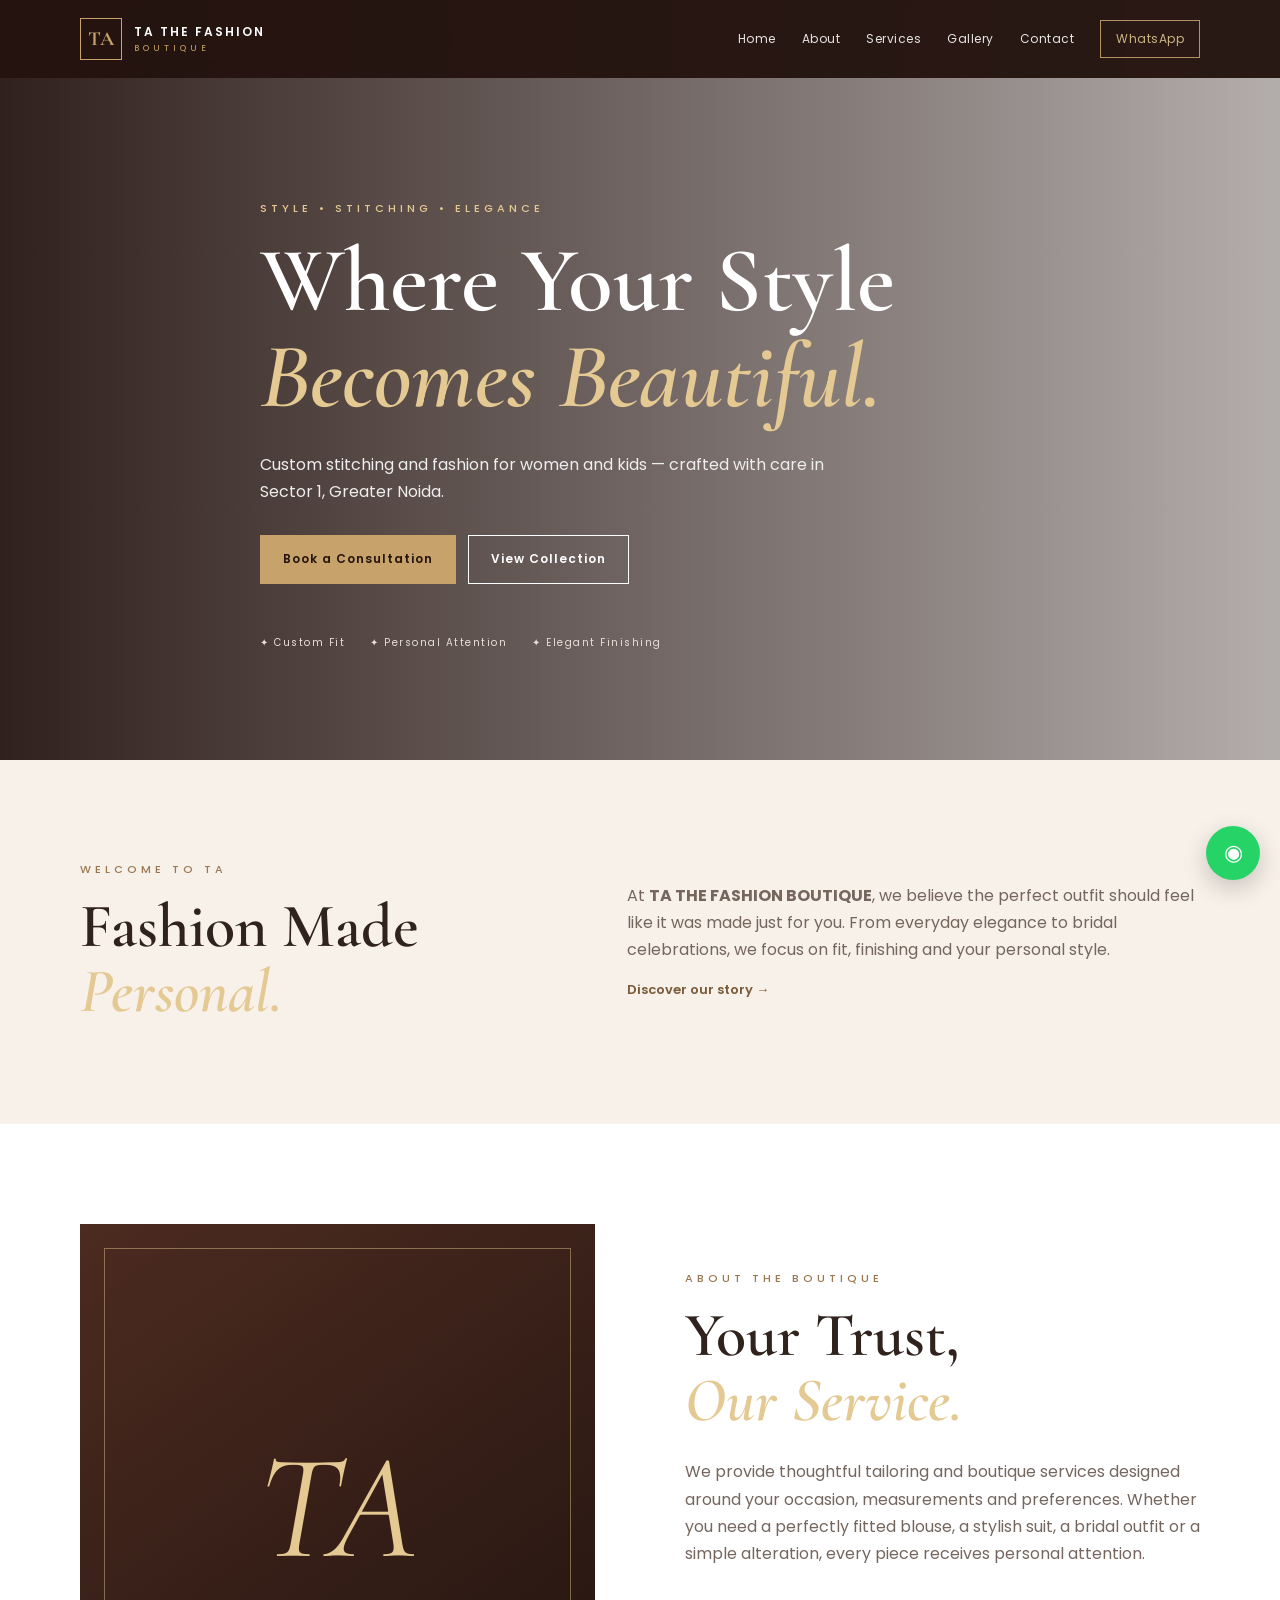
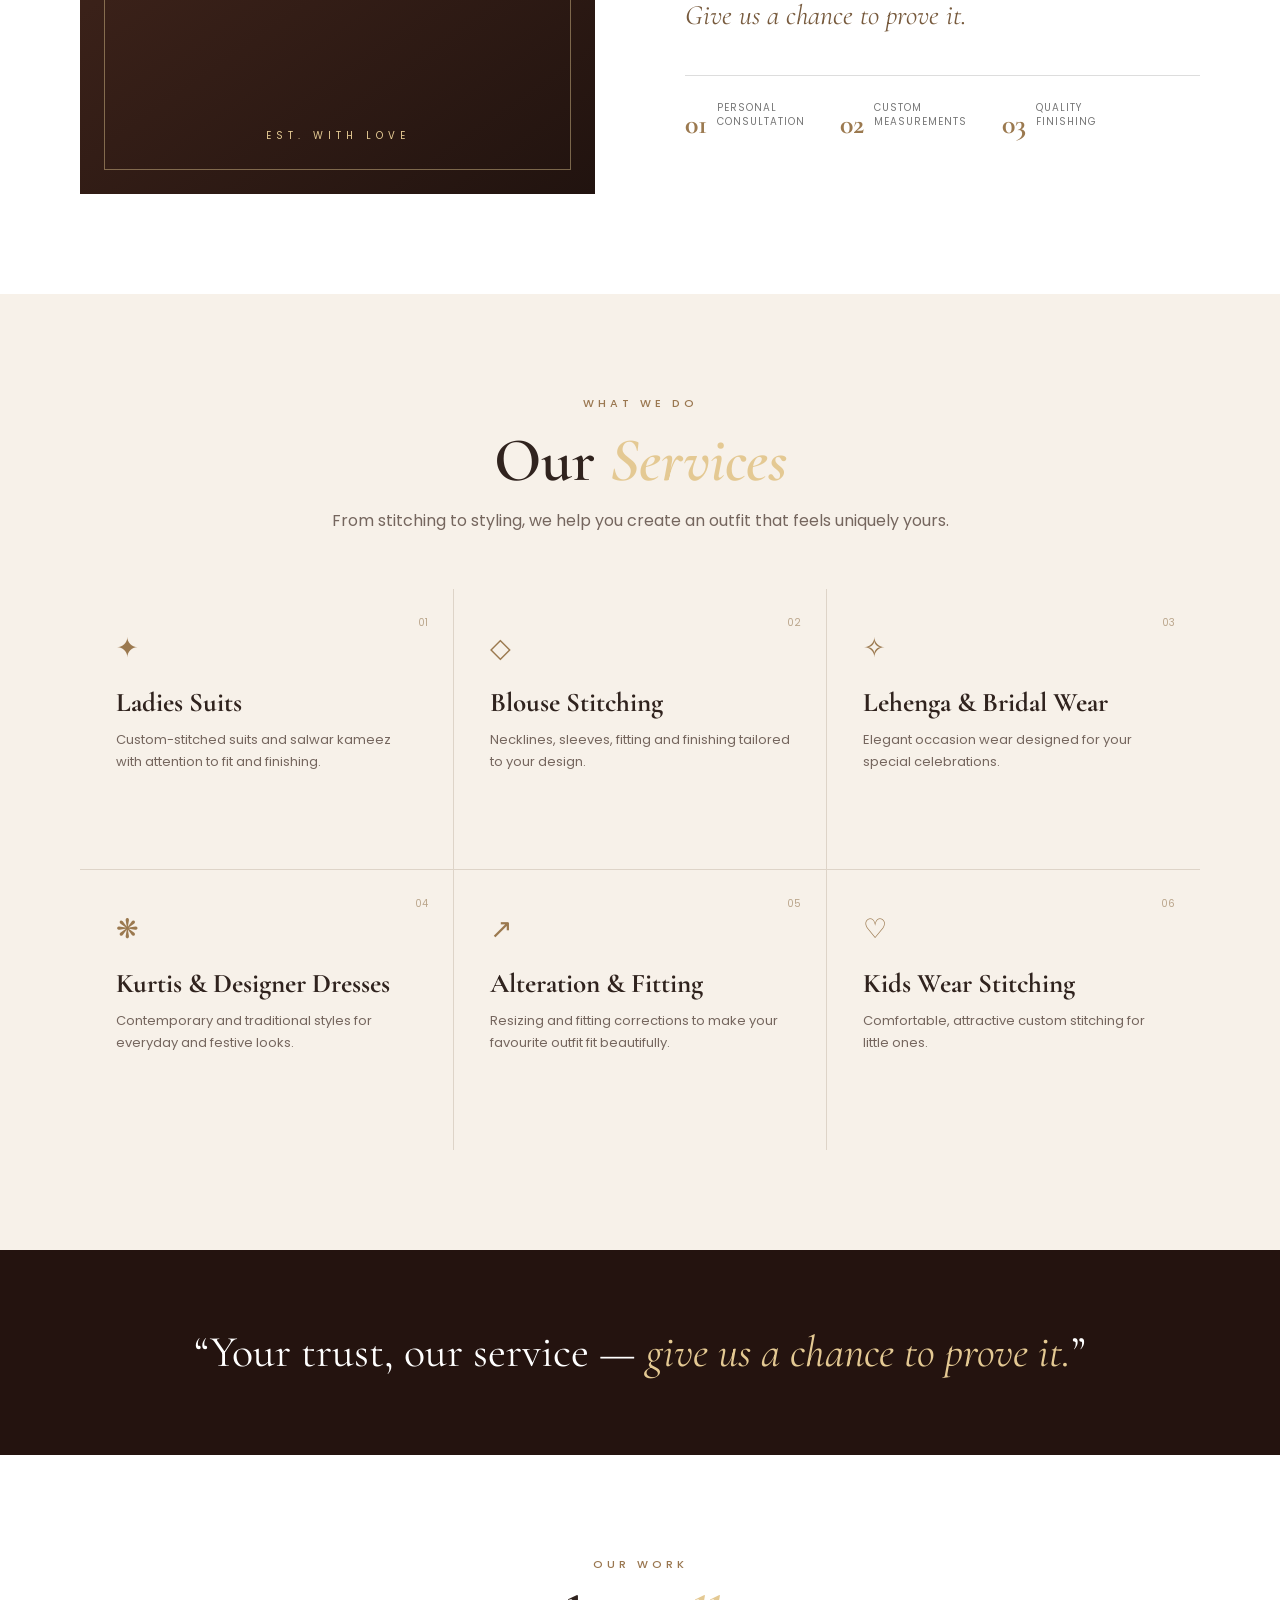
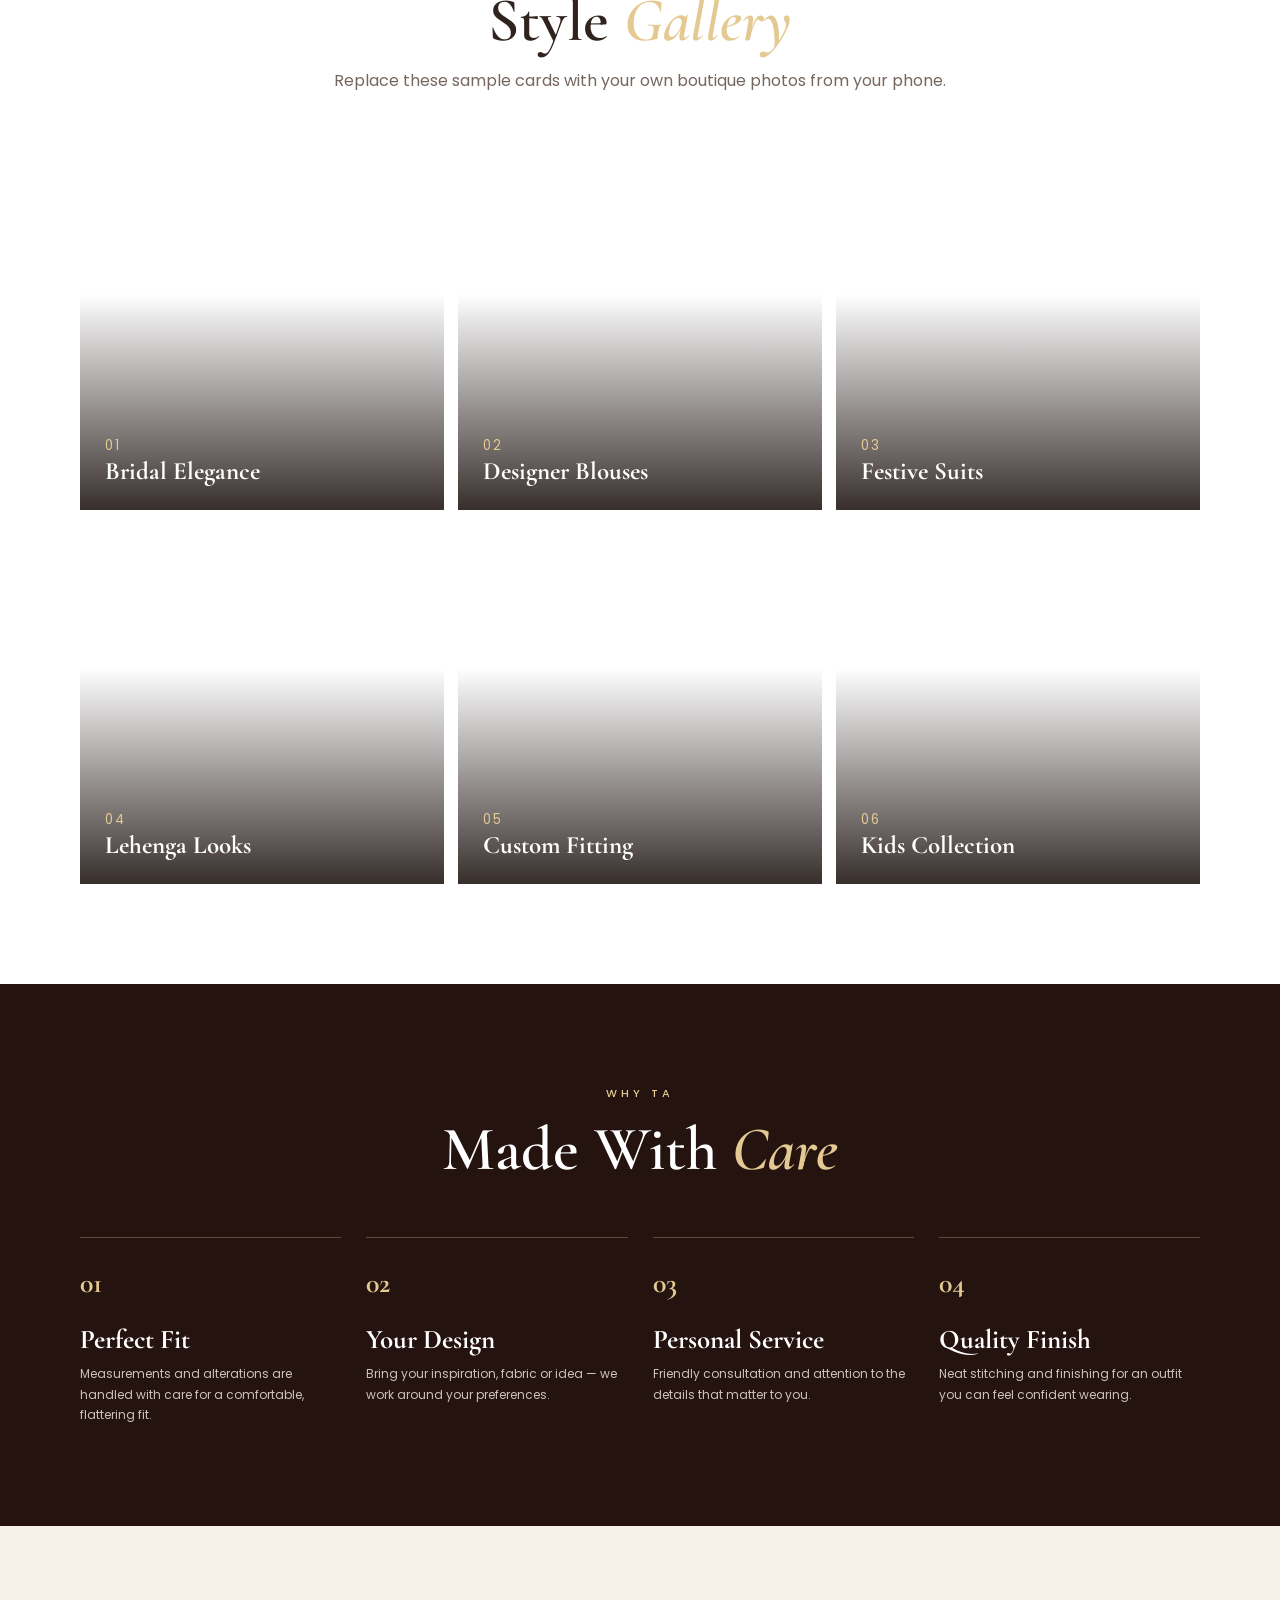
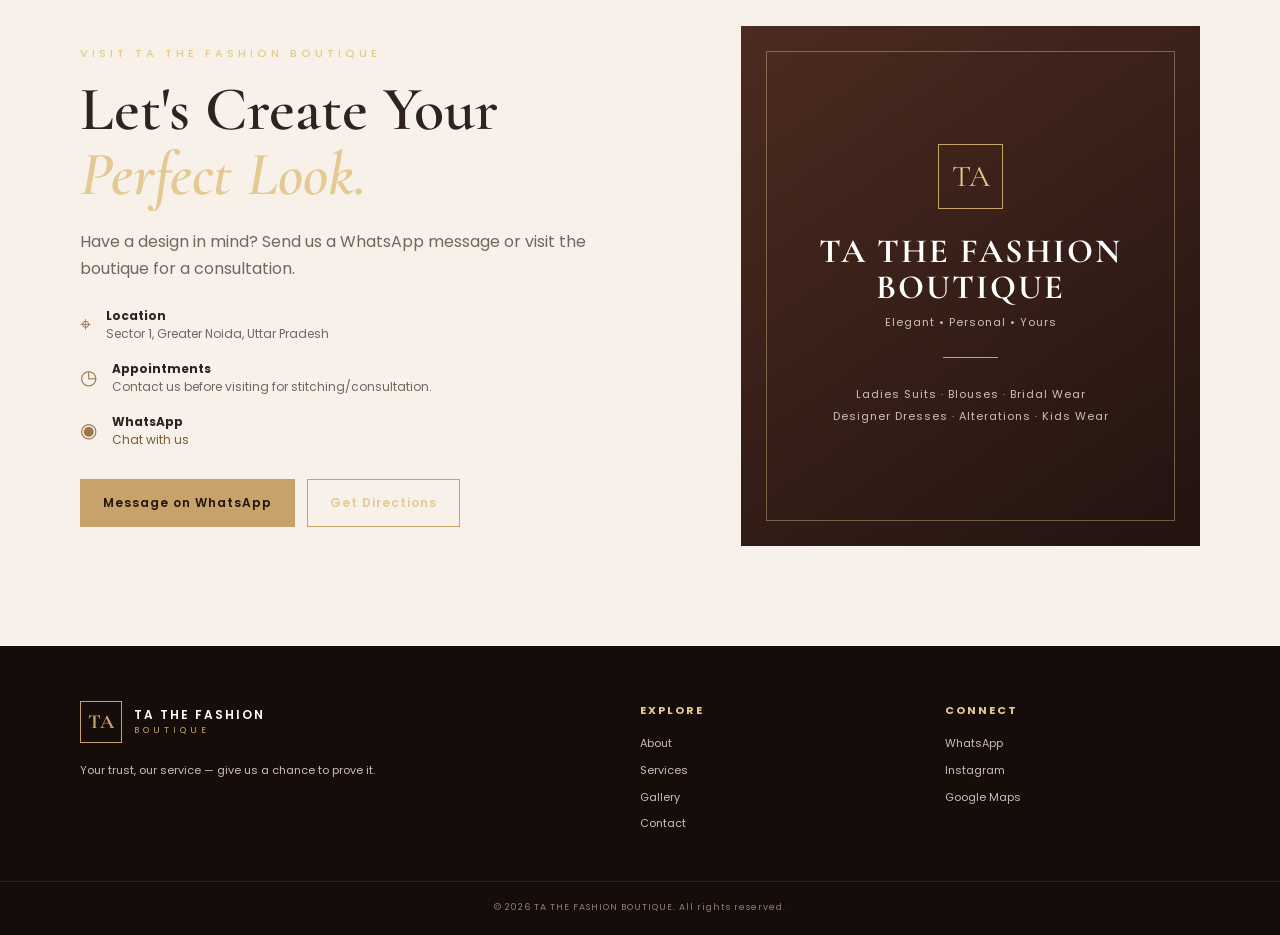
==== index.html @ 2e71211d "Add files via upload" ====
<!DOCTYPE html>
<html lang="en">
<head>
  <meta charset="UTF-8">
  <meta name="viewport" content="width=device-width, initial-scale=1.0">
  <meta name="description" content="TA THE FASHION BOUTIQUE - Ladies suits, blouse stitching, lehenga & bridal wear, kurtis, designer dresses, kids wear and alteration services in Sector 1, Greater Noida.">
  <meta name="theme-color" content="#24130f">
  <title>TA THE FASHION BOUTIQUE | Greater Noida</title>
  <link rel="preconnect" href="https://fonts.googleapis.com">
  <link rel="preconnect" href="https://fonts.gstatic.com" crossorigin>
  <link href="https://fonts.googleapis.com/css2?family=Cormorant+Garamond:wght@500;600;700&family=Poppins:wght@300;400;500;600&display=swap" rel="stylesheet">
  <link rel="stylesheet" href="style.css">
</head>
<body>
  <header class="site-header">
    <div class="container nav-wrap">
      <a class="brand" href="#home">
        <span class="brand-mark">TA</span>
        <span><strong>TA THE FASHION</strong><small>BOUTIQUE</small></span>
      </a>
      <button class="menu-btn" aria-label="Open menu" aria-expanded="false">☰</button>
      <nav class="nav" id="nav">
        <a href="#home">Home</a><a href="#about">About</a><a href="#services">Services</a>
        <a href="#gallery">Gallery</a><a href="#contact">Contact</a>
        <a class="nav-cta" href="https://wa.me/918178486174?text=Hello%20TA%20THE%20FASHION%20BOUTIQUE%2C%20I%20would%20like%20to%20know%20more%20about%20your%20services." target="_blank" rel="noopener">WhatsApp</a>
      </nav>
    </div>
  </header>

  <main>
    <section class="hero" id="home">
      <div class="hero-overlay"></div>
      <div class="container hero-content">
        <p class="eyebrow">STYLE • STITCHING • ELEGANCE</p>
        <h1>Where Your Style<br><em>Becomes Beautiful.</em></h1>
        <p class="hero-text">Custom stitching and fashion for women and kids — crafted with care in Sector 1, Greater Noida.</p>
        <div class="hero-actions">
          <a class="btn btn-gold" href="#contact">Book a Consultation</a>
          <a class="btn btn-outline" href="#gallery">View Collection</a>
        </div>
        <div class="trust-row">
          <span>✦ Custom Fit</span><span>✦ Personal Attention</span><span>✦ Elegant Finishing</span>
        </div>
      </div>
    </section>

    <section class="intro section">
      <div class="container intro-grid">
        <div>
          <p class="eyebrow dark">WELCOME TO TA</p>
          <h2>Fashion Made <em>Personal.</em></h2>
        </div>
        <div>
          <p>At <strong>TA THE FASHION BOUTIQUE</strong>, we believe the perfect outfit should feel like it was made just for you. From everyday elegance to bridal celebrations, we focus on fit, finishing and your personal style.</p>
          <a class="text-link" href="#about">Discover our story →</a>
        </div>
      </div>
    </section>

    <section class="section about" id="about">
      <div class="container about-grid">
        <div class="about-visual">
          <div class="monogram">TA</div>
          <span>EST. WITH LOVE</span>
        </div>
        <div class="about-copy">
          <p class="eyebrow dark">ABOUT THE BOUTIQUE</p>
          <h2>Your Trust,<br><em>Our Service.</em></h2>
          <p>We provide thoughtful tailoring and boutique services designed around your occasion, measurements and preferences. Whether you need a perfectly fitted blouse, a stylish suit, a bridal outfit or a simple alteration, every piece receives personal attention.</p>
          <div class="signature">Give us a chance to prove it.</div>
          <div class="stats">
            <div><strong>01</strong><span>Personal<br>Consultation</span></div>
            <div><strong>02</strong><span>Custom<br>Measurements</span></div>
            <div><strong>03</strong><span>Quality<br>Finishing</span></div>
          </div>
        </div>
      </div>
    </section>

    <section class="section services" id="services">
      <div class="container">
        <div class="section-heading">
          <p class="eyebrow dark">WHAT WE DO</p>
          <h2>Our <em>Services</em></h2>
          <p>From stitching to styling, we help you create an outfit that feels uniquely yours.</p>
        </div>
        <div class="service-grid">
          <article class="service-card"><span>01</span><div class="icon">✦</div><h3>Ladies Suits</h3><p>Custom-stitched suits and salwar kameez with attention to fit and finishing.</p></article>
          <article class="service-card"><span>02</span><div class="icon">◇</div><h3>Blouse Stitching</h3><p>Necklines, sleeves, fitting and finishing tailored to your design.</p></article>
          <article class="service-card"><span>03</span><div class="icon">✧</div><h3>Lehenga & Bridal Wear</h3><p>Elegant occasion wear designed for your special celebrations.</p></article>
          <article class="service-card"><span>04</span><div class="icon">❋</div><h3>Kurtis & Designer Dresses</h3><p>Contemporary and traditional styles for everyday and festive looks.</p></article>
          <article class="service-card"><span>05</span><div class="icon">↗</div><h3>Alteration & Fitting</h3><p>Resizing and fitting corrections to make your favourite outfit fit beautifully.</p></article>
          <article class="service-card"><span>06</span><div class="icon">♡</div><h3>Kids Wear Stitching</h3><p>Comfortable, attractive custom stitching for little ones.</p></article>
        </div>
      </div>
    </section>

    <section class="quote-band">
      <div class="container"><p>“Your trust, our service — <em>give us a chance to prove it.</em>”</p></div>
    </section>

    <section class="section gallery" id="gallery">
      <div class="container">
        <div class="section-heading">
          <p class="eyebrow dark">OUR WORK</p>
          <h2>Style <em>Gallery</em></h2>
          <p>Replace these sample cards with your own boutique photos from your phone.</p>
        </div>
        <div class="gallery-grid">
          <div class="gallery-card g1"><div><small>01</small><h3>Bridal Elegance</h3></div></div>
          <div class="gallery-card g2"><div><small>02</small><h3>Designer Blouses</h3></div></div>
          <div class="gallery-card g3"><div><small>03</small><h3>Festive Suits</h3></div></div>
          <div class="gallery-card g4"><div><small>04</small><h3>Lehenga Looks</h3></div></div>
          <div class="gallery-card g5"><div><small>05</small><h3>Custom Fitting</h3></div></div>
          <div class="gallery-card g6"><div><small>06</small><h3>Kids Collection</h3></div></div>
        </div>
      </div>
    </section>

    <section class="section why">
      <div class="container">
        <div class="section-heading">
          <p class="eyebrow">WHY TA</p><h2>Made With <em>Care</em></h2>
        </div>
        <div class="why-grid">
          <div><b>01</b><h3>Perfect Fit</h3><p>Measurements and alterations are handled with care for a comfortable, flattering fit.</p></div>
          <div><b>02</b><h3>Your Design</h3><p>Bring your inspiration, fabric or idea — we work around your preferences.</p></div>
          <div><b>03</b><h3>Personal Service</h3><p>Friendly consultation and attention to the details that matter to you.</p></div>
          <div><b>04</b><h3>Quality Finish</h3><p>Neat stitching and finishing for an outfit you can feel confident wearing.</p></div>
        </div>
      </div>
    </section>

    <section class="contact section" id="contact">
      <div class="container contact-grid">
        <div>
          <p class="eyebrow">VISIT TA THE FASHION BOUTIQUE</p>
          <h2>Let's Create Your<br><em>Perfect Look.</em></h2>
          <p class="contact-lead">Have a design in mind? Send us a WhatsApp message or visit the boutique for a consultation.</p>
          <div class="contact-list">
            <div><span>⌖</span><p><strong>Location</strong><br>Sector 1, Greater Noida, Uttar Pradesh</p></div>
            <div><span>◷</span><p><strong>Appointments</strong><br>Contact us before visiting for stitching/consultation.</p></div>
            <div><span>◉</span><p><strong>WhatsApp</strong><br><a href="https://wa.me/91918178486174" target="_blank" rel="noopener">Chat with us</a></p></div>
          </div>
          <div class="hero-actions">
            <a class="btn btn-gold" href="https://wa.me/918178486174?text=Hello%20TA%20THE%20FASHION%20BOUTIQUE%2C%20I%20want%20to%20book%20a%20consultation." target="_blank" rel="noopener">Message on WhatsApp</a>
            <a class="btn btn-light" href="https://www.google.com/maps/search/?api=1&query=TA+THE+FASHION+BOUTIQUE+Sector+1+Greater+Noida" target="_blank" rel="noopener">Get Directions</a>
          </div>
        </div>
        <div class="contact-card">
          <div class="card-inner">
            <span class="mini-logo">TA</span>
            <h3>TA THE FASHION<br>BOUTIQUE</h3>
            <p>Elegant • Personal • Yours</p>
            <hr>
            <p class="small">Ladies Suits · Blouses · Bridal Wear<br>Designer Dresses · Alterations · Kids Wear</p>
          </div>
        </div>
      </div>
    </section>
  </main>

  <footer>
    <div class="container footer-grid">
      <div><a class="brand footer-brand" href="#home"><span class="brand-mark">TA</span><span><strong>TA THE FASHION</strong><small>BOUTIQUE</small></span></a><p>Your trust, our service — give us a chance to prove it.</p></div>
      <div><h4>Explore</h4><a href="#about">About</a><a href="#services">Services</a><a href="#gallery">Gallery</a><a href="#contact">Contact</a></div>
      <div><h4>Connect</h4><a href="https://wa.me/918178486174" target="_blank" rel="noopener">WhatsApp</a><a href="https://www.instagram.com/" target="_blank" rel="noopener">Instagram</a><a href="https://www.google.com/maps/search/?api=1&query=TA+THE+FASHION+BOUTIQUE+Sector+1+Greater+Noida" target="_blank" rel="noopener">Google Maps</a></div>
    </div>
    <div class="copyright">© <span id="year"></span> TA THE FASHION BOUTIQUE. All rights reserved.</div>
  </footer>

  <a class="floating-wa" href="https://wa.me/918178486174?text=Hello%20TA%20THE%20FASHION%20BOUTIQUE" target="_blank" rel="noopener" aria-label="Chat on WhatsApp">◉</a>
  <script src="script.js"></script>
</body>
</html>
---- style.css ----
*{box-sizing:border-box;margin:0;padding:0}
:root{--brown:#24130f;--brown2:#3b2119;--cream:#f7f1e9;--gold:#c7a26a;--gold2:#e4c993;--text:#30231e;--muted:#75665e}
html{scroll-behavior:smooth}
body{font-family:Poppins,Arial,sans-serif;color:var(--text);line-height:1.7;background:#fff}
a{text-decoration:none;color:inherit}
.container{width:min(1120px,92%);margin:auto}
.site-header{position:fixed;top:0;left:0;right:0;z-index:50;background:rgba(36,19,15,.96);backdrop-filter:blur(12px);color:#fff}
.nav-wrap{height:78px;display:flex;align-items:center;justify-content:space-between}
.brand{display:flex;align-items:center;gap:12px;color:#fff}
.brand-mark{width:42px;height:42px;border:1px solid var(--gold);display:grid;place-items:center;font-family:"Cormorant Garamond";font-size:20px;color:var(--gold);font-weight:700}
.brand strong{display:block;font-size:12px;letter-spacing:2px;font-weight:600}.brand small{display:block;font-size:9px;letter-spacing:4px;color:var(--gold);margin-top:-2px}
.nav{display:flex;align-items:center;gap:26px;font-size:12px;letter-spacing:.5px}.nav a{opacity:.88;transition:.2s}.nav a:hover{color:var(--gold2);opacity:1}.nav-cta{border:1px solid var(--gold);padding:8px 15px!important;color:var(--gold2)!important}
.menu-btn{display:none;background:none;border:0;color:#fff;font-size:25px}
.hero{min-height:760px;position:relative;background:linear-gradient(90deg,rgba(36,19,15,.94),rgba(36,19,15,.65),rgba(36,19,15,.35)),url("https://images.unsplash.com/photo-1610030469983-98e550d6193c?auto=format&fit=crop&w=1800&q=85") center/cover;display:flex;align-items:center;color:#fff}
.hero-content{padding-top:90px;max-width:760px}.eyebrow{font-size:11px;letter-spacing:4px;color:var(--gold2);font-weight:500;margin-bottom:15px}.eyebrow.dark{color:#9a7750}
h1,h2,h3{font-family:"Cormorant Garamond",serif;line-height:1.05}h1{font-size:clamp(52px,8vw,92px);font-weight:600}h1 em,h2 em{font-style:italic;color:var(--gold2)}h2{font-size:clamp(40px,5vw,62px);font-weight:600}h3{font-size:27px}
.hero-text{max-width:600px;margin:25px 0 30px;color:#eee;font-size:16px}.hero-actions{display:flex;gap:12px;flex-wrap:wrap}.btn{display:inline-block;padding:13px 22px;font-size:12px;letter-spacing:1px;font-weight:600;border:1px solid transparent;transition:.2s}.btn-gold{background:var(--gold);color:#26150f}.btn-gold:hover{background:#dfbd7e}.btn-outline{border-color:#fff;color:#fff}.btn-outline:hover{background:#fff;color:var(--brown)}.btn-light{border-color:var(--gold);color:var(--gold2)}.trust-row{display:flex;gap:25px;margin-top:50px;font-size:10px;letter-spacing:1.5px;color:#e9dfd7}
.section{padding:100px 0}.intro{background:var(--cream)}.intro-grid{display:grid;grid-template-columns:1fr 1.2fr;gap:70px;align-items:center}.intro p{color:var(--muted)}.text-link{display:inline-block;margin-top:15px;color:#795b3a;font-size:13px;font-weight:600}
.about-grid{display:grid;grid-template-columns:1fr 1fr;gap:90px;align-items:center}.about-visual{height:570px;background:linear-gradient(145deg,#4c2b20,#21130f);position:relative;display:grid;place-items:center;color:var(--gold2)}.about-visual:before{content:"";position:absolute;inset:24px;border:1px solid rgba(228,201,147,.45)}.monogram{font-family:"Cormorant Garamond";font-size:150px;font-style:italic}.about-visual>span{position:absolute;bottom:50px;font-size:10px;letter-spacing:5px}.about-copy>p:not(.eyebrow){color:var(--muted);margin:25px 0}.signature{font-family:"Cormorant Garamond";font-style:italic;font-size:28px;color:#775a3d;margin:20px 0 35px}.stats{display:flex;gap:35px;border-top:1px solid #ddd;padding-top:25px}.stats div{display:flex;gap:10px;align-items:flex-start}.stats strong{font-family:"Cormorant Garamond";font-size:28px;color:#9b794f}.stats span{font-size:10px;line-height:1.4;color:#777;text-transform:uppercase;letter-spacing:1px}
.services{background:var(--cream)}.section-heading{text-align:center;max-width:650px;margin:0 auto 55px}.section-heading>p:last-child{color:var(--muted);margin-top:14px}.service-grid{display:grid;grid-template-columns:repeat(3,1fr);gap:1px;background:#ded4c8}.service-card{background:var(--cream);padding:36px;min-height:280px;position:relative;transition:.25s}.service-card:hover{background:#fff}.service-card>span{position:absolute;right:25px;top:25px;color:#bba68c;font-size:10px}.icon{font-size:27px;color:#9b794f;margin-bottom:18px}.service-card h3{margin-bottom:12px}.service-card p{color:var(--muted);font-size:13px}
.quote-band{background:var(--brown);color:#fff;padding:65px 0;text-align:center}.quote-band p{font-family:"Cormorant Garamond";font-size:clamp(28px,4vw,44px)}.quote-band em{color:var(--gold2)}
.gallery-grid{display:grid;grid-template-columns:repeat(3,1fr);gap:14px}.gallery-card{height:360px;position:relative;overflow:hidden;background-position:center;background-size:cover;display:flex;align-items:flex-end}.gallery-card:after{content:"";position:absolute;inset:0;background:linear-gradient(transparent 40%,rgba(20,10,7,.85))}.gallery-card>div{position:relative;z-index:2;color:#fff;padding:25px}.gallery-card small{color:var(--gold2);letter-spacing:2px}.gallery-card h3{font-size:25px}.g1{background-image:url("https://images.unsplash.com/photo-1594633312681-425c7b97ccd1?auto=format&fit=crop&w=900&q=80")}.g2{background-image:url("https://images.unsplash.com/photo-1581044777550-4cfa60707c03?auto=format&fit=crop&w=900&q=80")}.g3{background-image:url("https://images.unsplash.com/photo-1594938298603-c8148c4dae35?auto=format&fit=crop&w=900&q=80")}.g4{background-image:url("https://images.unsplash.com/photo-1617627143750-d86bc21e42bb?auto=format&fit=crop&w=900&q=80")}.g5{background-image:url("https://images.unsplash.com/photo-1529139574466-a303027c1d8b?auto=format&fit=crop&w=900&q=80")}.g6{background-image:url("https://images.unsplash.com/photo-1519238263530-99bdd11df2ea?auto=format&fit=crop&w=900&q=80")}
.why{background:var(--brown);color:#fff}.why .section-heading p{color:var(--gold2)}.why-grid{display:grid;grid-template-columns:repeat(4,1fr);gap:25px}.why-grid>div{border-top:1px solid #65483b;padding-top:22px}.why-grid b{font-family:"Cormorant Garamond";color:var(--gold2);font-size:28px}.why-grid h3{margin:18px 0 10px}.why-grid p{color:#cfc1ba;font-size:12px}
.contact{background:var(--cream)}.contact-grid{display:grid;grid-template-columns:1.1fr .9fr;gap:100px;align-items:center}.contact-lead{color:var(--muted);max-width:520px;margin:20px 0 25px}.contact-list{display:grid;gap:17px;margin-bottom:30px}.contact-list>div{display:flex;gap:15px}.contact-list span{color:#9b794f;font-size:20px}.contact-list p{font-size:12px;line-height:1.5;color:var(--muted)}.contact-list strong{color:var(--text)}.contact-list a{color:#795b3a}.contact-card{min-height:520px;background:linear-gradient(145deg,#4c2b20,#21130f);display:grid;place-items:center;color:#fff;text-align:center;padding:25px}.card-inner{width:100%;height:100%;min-height:470px;border:1px solid rgba(228,201,147,.4);display:flex;flex-direction:column;align-items:center;justify-content:center;padding:25px}.mini-logo{border:1px solid var(--gold);color:var(--gold2);font-family:"Cormorant Garamond";font-size:30px;width:65px;height:65px;display:grid;place-items:center}.contact-card h3{font-size:34px;letter-spacing:2px;margin:25px 0 8px}.contact-card p{color:#cdbfb8;font-size:11px;letter-spacing:1px}.contact-card hr{width:55px;border:0;border-top:1px solid var(--gold);margin:25px}.contact-card .small{line-height:2}
footer{background:#160c09;color:#cbbeb7;padding:55px 0 20px}.footer-grid{display:grid;grid-template-columns:2fr 1fr 1fr;gap:50px}.footer-brand{margin-bottom:18px}.footer-grid>div>p{font-size:11px;max-width:330px}.footer-grid h4{font-size:11px;letter-spacing:2px;text-transform:uppercase;color:var(--gold2);margin-bottom:15px}.footer-grid div>a:not(.brand){display:block;font-size:11px;margin:8px 0;color:#cbbeb7}.copyright{border-top:1px solid #38231c;margin-top:40px;padding-top:18px;text-align:center;font-size:9px;letter-spacing:1px;color:#8f7d75}
.floating-wa{position:fixed;right:20px;bottom:20px;z-index:40;width:54px;height:54px;border-radius:50%;background:#25d366;color:#fff;display:grid;place-items:center;font-size:22px;box-shadow:0 8px 25px rgba(0,0,0,.2)}
@media(max-width:800px){.menu-btn{display:block}.nav{display:none;position:absolute;top:78px;left:0;right:0;background:var(--brown);padding:20px 5%;flex-direction:column;align-items:flex-start;gap:18px}.nav.open{display:flex}.hero{min-height:700px}.trust-row{flex-wrap:wrap;margin-top:35px}.intro-grid,.about-grid,.contact-grid{grid-template-columns:1fr;gap:45px}.about-visual{height:430px}.service-grid{grid-template-columns:1fr 1fr}.gallery-grid{grid-template-columns:1fr 1fr}.gallery-card{height:300px}.why-grid{grid-template-columns:1fr 1fr}.contact-card{min-height:400px}.card-inner{min-height:350px}.footer-grid{grid-template-columns:1fr 1fr}.footer-grid>div:first-child{grid-column:1/-1}}
@media(max-width:520px){.section{padding:75px 0}.hero-content{padding-top:70px}.hero-actions{flex-direction:column;align-items:stretch}.btn{text-align:center}.service-grid,.gallery-grid,.why-grid,.footer-grid{grid-template-columns:1fr}.gallery-card{height:330px}.stats{gap:15px;flex-wrap:wrap}.contact-grid{gap:35px}}
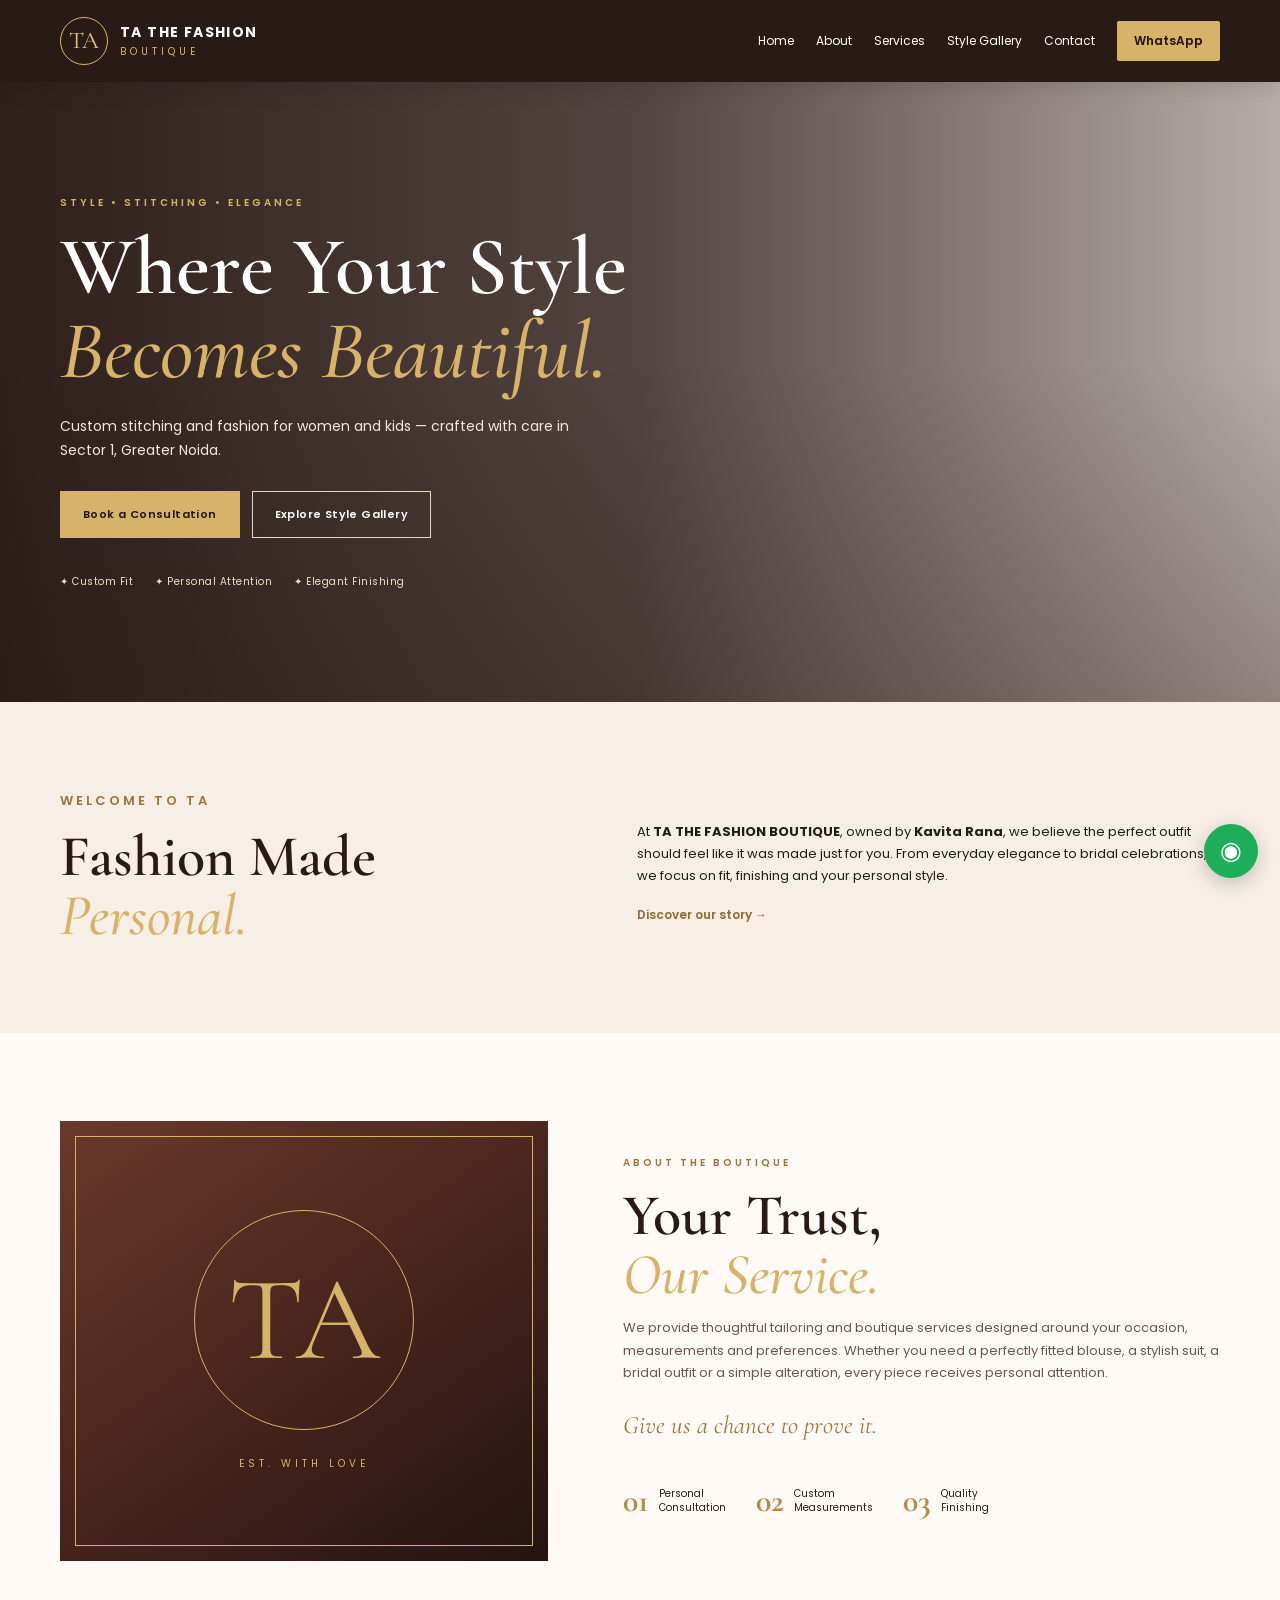
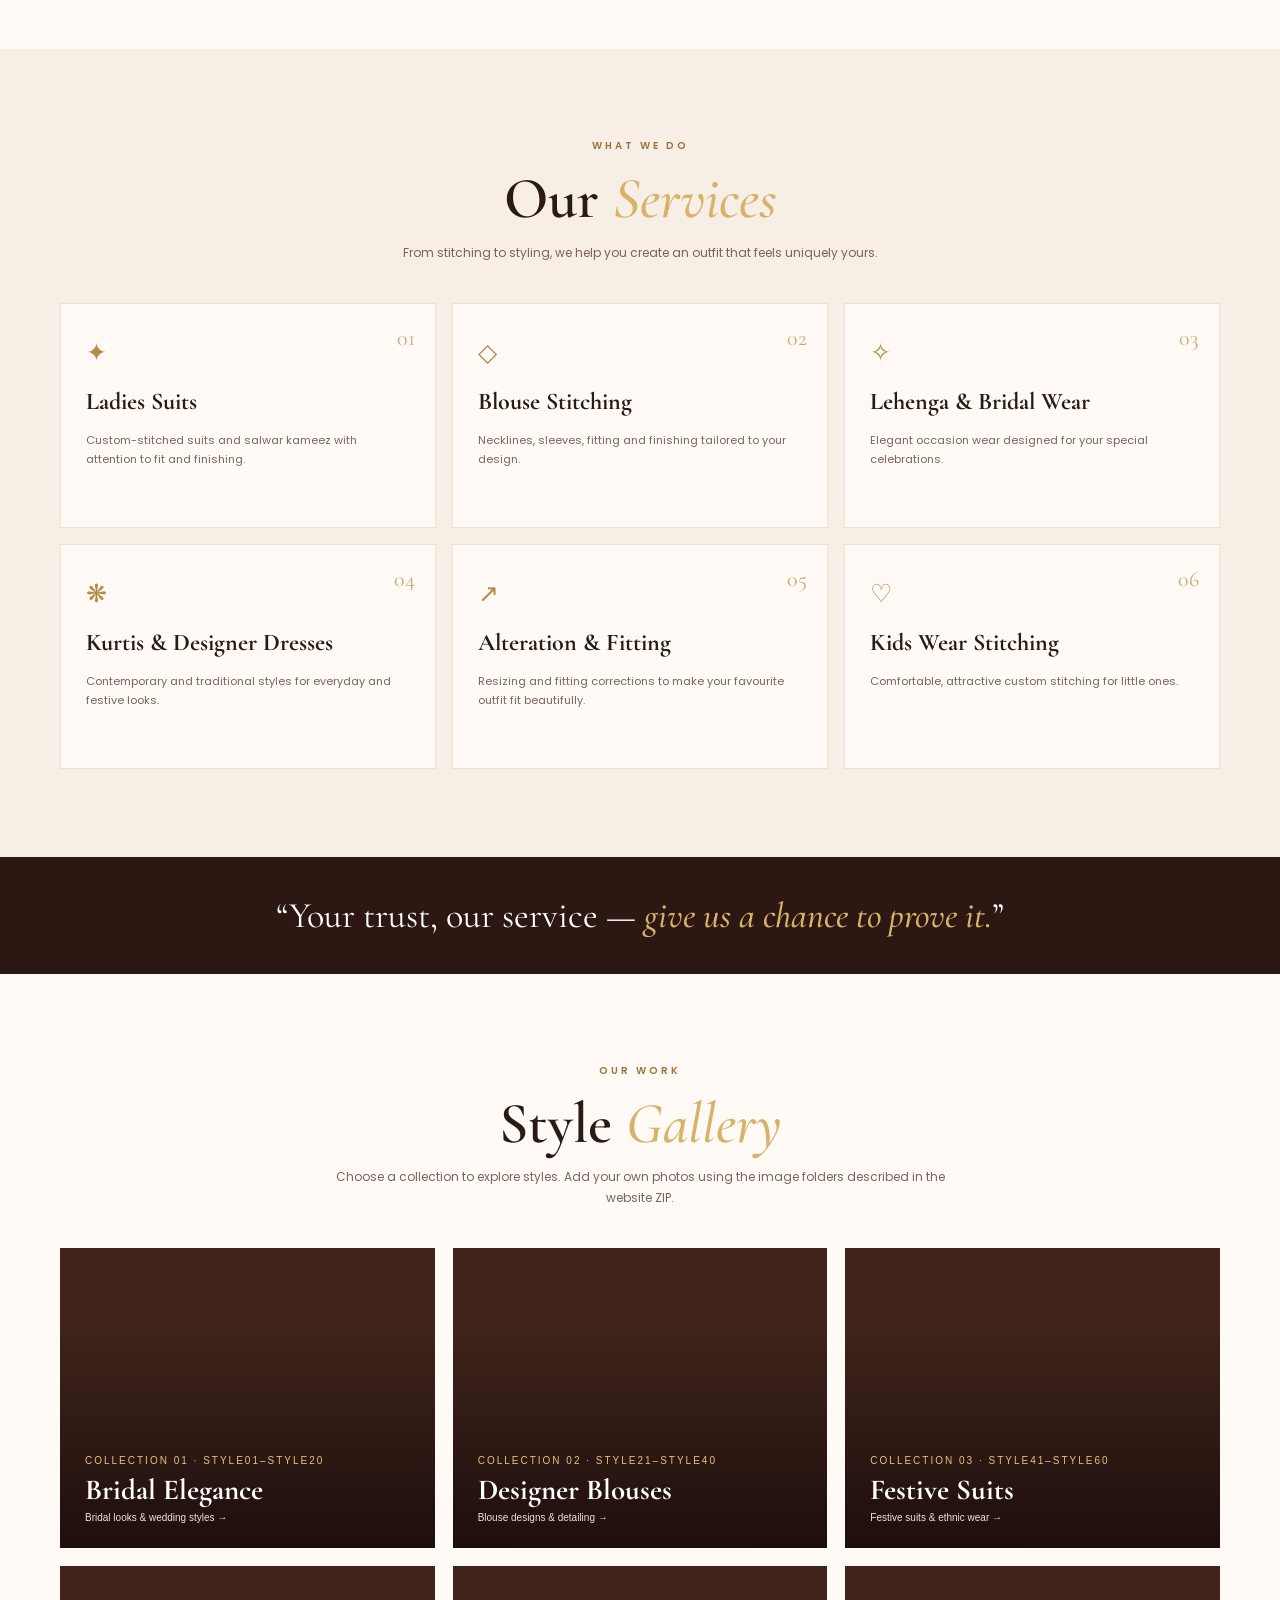
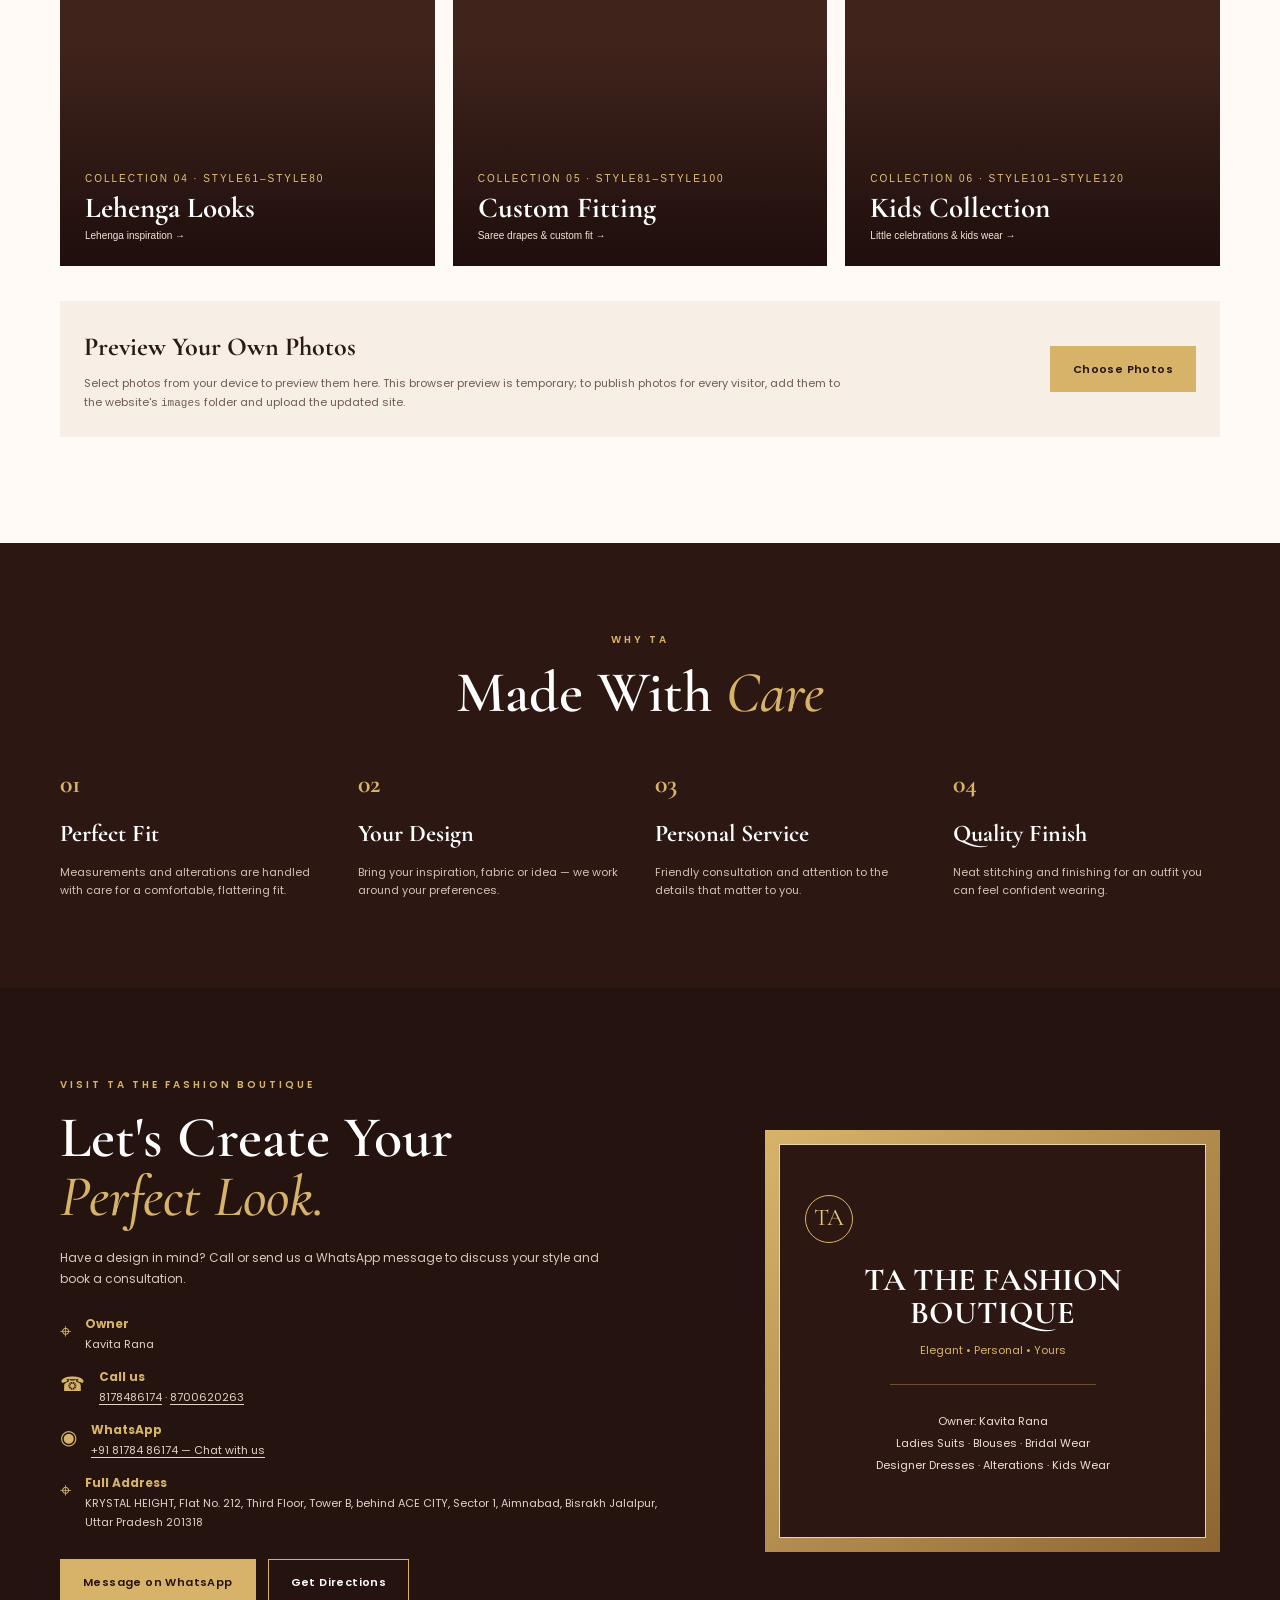
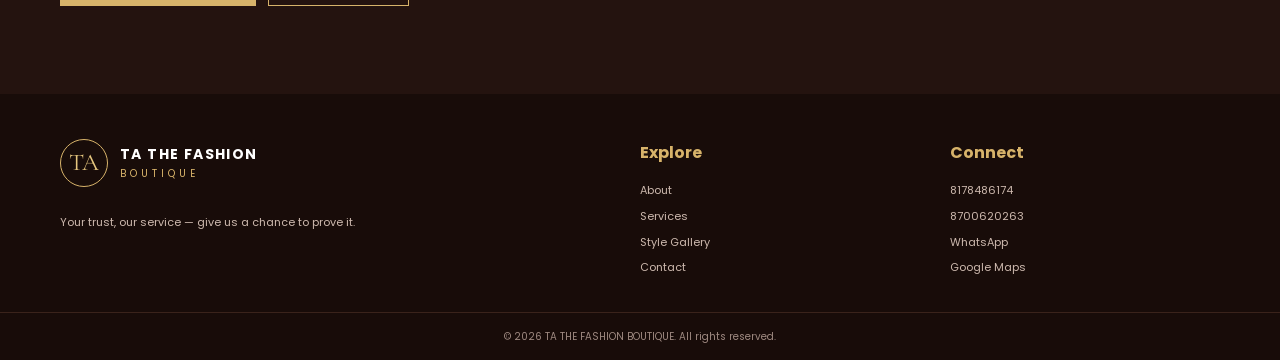
==== commit 3f3bed24: "Add files via upload" ====
--- a/index.html
+++ b/index.html
@@ -3,7 +3,7 @@
 <head>
   <meta charset="UTF-8">
   <meta name="viewport" content="width=device-width, initial-scale=1.0">
-  <meta name="description" content="TA THE FASHION BOUTIQUE - Ladies suits, blouse stitching, lehenga & bridal wear, kurtis, designer dresses, kids wear and alteration services in Sector 1, Greater Noida.">
+  <meta name="description" content="TA THE FASHION BOUTIQUE by Kavita Rana in Sector 1, Greater Noida. Bridal wear, lehengas, festive suits, designer blouses, kids wear and custom fitting.">
   <meta name="theme-color" content="#24130f">
   <title>TA THE FASHION BOUTIQUE | Greater Noida</title>
   <link rel="preconnect" href="https://fonts.googleapis.com">
@@ -12,164 +12,98 @@
   <link rel="stylesheet" href="style.css">
 </head>
 <body>
-  <header class="site-header">
-    <div class="container nav-wrap">
-      <a class="brand" href="#home">
-        <span class="brand-mark">TA</span>
-        <span><strong>TA THE FASHION</strong><small>BOUTIQUE</small></span>
-      </a>
-      <button class="menu-btn" aria-label="Open menu" aria-expanded="false">☰</button>
-      <nav class="nav" id="nav">
-        <a href="#home">Home</a><a href="#about">About</a><a href="#services">Services</a>
-        <a href="#gallery">Gallery</a><a href="#contact">Contact</a>
-        <a class="nav-cta" href="https://wa.me/918178486174?text=Hello%20TA%20THE%20FASHION%20BOUTIQUE%2C%20I%20would%20like%20to%20know%20more%20about%20your%20services." target="_blank" rel="noopener">WhatsApp</a>
-      </nav>
+<header class="site-header">
+  <div class="container nav-wrap">
+    <a class="brand" href="#home" aria-label="TA THE FASHION BOUTIQUE home">
+      <span class="brand-mark">TA</span><span><strong>TA THE FASHION</strong><small>BOUTIQUE</small></span>
+    </a>
+    <button class="menu-btn" aria-label="Open menu" aria-expanded="false">☰</button>
+    <nav class="nav" id="nav">
+      <a href="#home">Home</a><a href="#about">About</a><a href="#services">Services</a>
+      <a href="#gallery">Style Gallery</a><a href="#contact">Contact</a>
+      <a class="nav-cta" href="https://wa.me/918178486174?text=Hello%20TA%20THE%20FASHION%20BOUTIQUE%2C%20I%20would%20like%20to%20know%20more%20about%20your%20services." target="_blank" rel="noopener">WhatsApp</a>
+    </nav>
+  </div>
+</header>
+
+<main>
+  <section class="hero" id="home">
+    <div class="hero-overlay"></div>
+    <div class="container hero-content">
+      <p class="eyebrow">STYLE • STITCHING • ELEGANCE</p>
+      <h1>Where Your Style<br><em>Becomes Beautiful.</em></h1>
+      <p class="hero-text">Custom stitching and fashion for women and kids — crafted with care in Sector 1, Greater Noida.</p>
+      <div class="hero-actions"><a class="btn btn-gold" href="#contact">Book a Consultation</a><a class="btn btn-outline" href="#gallery">Explore Style Gallery</a></div>
+      <div class="trust-row"><span>✦ Custom Fit</span><span>✦ Personal Attention</span><span>✦ Elegant Finishing</span></div>
     </div>
-  </header>
+  </section>
 
-  <main>
-    <section class="hero" id="home">
-      <div class="hero-overlay"></div>
-      <div class="container hero-content">
-        <p class="eyebrow">STYLE • STITCHING • ELEGANCE</p>
-        <h1>Where Your Style<br><em>Becomes Beautiful.</em></h1>
-        <p class="hero-text">Custom stitching and fashion for women and kids — crafted with care in Sector 1, Greater Noida.</p>
-        <div class="hero-actions">
-          <a class="btn btn-gold" href="#contact">Book a Consultation</a>
-          <a class="btn btn-outline" href="#gallery">View Collection</a>
-        </div>
-        <div class="trust-row">
-          <span>✦ Custom Fit</span><span>✦ Personal Attention</span><span>✦ Elegant Finishing</span>
-        </div>
-      </div>
-    </section>
+  <section class="intro section"><div class="container intro-grid">
+    <div><p class="eyebrow dark">WELCOME TO TA</p><h2>Fashion Made <em>Personal.</em></h2></div>
+    <div><p>At <strong>TA THE FASHION BOUTIQUE</strong>, owned by <strong>Kavita Rana</strong>, we believe the perfect outfit should feel like it was made just for you. From everyday elegance to bridal celebrations, we focus on fit, finishing and your personal style.</p><a class="text-link" href="#about">Discover our story →</a></div>
+  </div></section>
 
-    <section class="intro section">
-      <div class="container intro-grid">
-        <div>
-          <p class="eyebrow dark">WELCOME TO TA</p>
-          <h2>Fashion Made <em>Personal.</em></h2>
-        </div>
-        <div>
-          <p>At <strong>TA THE FASHION BOUTIQUE</strong>, we believe the perfect outfit should feel like it was made just for you. From everyday elegance to bridal celebrations, we focus on fit, finishing and your personal style.</p>
-          <a class="text-link" href="#about">Discover our story →</a>
-        </div>
-      </div>
-    </section>
+  <section class="section about" id="about"><div class="container about-grid">
+    <div class="about-visual"><div class="monogram">TA</div><span>EST. WITH LOVE</span></div>
+    <div class="about-copy"><p class="eyebrow dark">ABOUT THE BOUTIQUE</p><h2>Your Trust,<br><em>Our Service.</em></h2>
+      <p>We provide thoughtful tailoring and boutique services designed around your occasion, measurements and preferences. Whether you need a perfectly fitted blouse, a stylish suit, a bridal outfit or a simple alteration, every piece receives personal attention.</p>
+      <div class="signature">Give us a chance to prove it.</div>
+      <div class="stats"><div><strong>01</strong><span>Personal<br>Consultation</span></div><div><strong>02</strong><span>Custom<br>Measurements</span></div><div><strong>03</strong><span>Quality<br>Finishing</span></div></div>
+    </div>
+  </div></section>
 
-    <section class="section about" id="about">
-      <div class="container about-grid">
-        <div class="about-visual">
-          <div class="monogram">TA</div>
-          <span>EST. WITH LOVE</span>
-        </div>
-        <div class="about-copy">
-          <p class="eyebrow dark">ABOUT THE BOUTIQUE</p>
-          <h2>Your Trust,<br><em>Our Service.</em></h2>
-          <p>We provide thoughtful tailoring and boutique services designed around your occasion, measurements and preferences. Whether you need a perfectly fitted blouse, a stylish suit, a bridal outfit or a simple alteration, every piece receives personal attention.</p>
-          <div class="signature">Give us a chance to prove it.</div>
-          <div class="stats">
-            <div><strong>01</strong><span>Personal<br>Consultation</span></div>
-            <div><strong>02</strong><span>Custom<br>Measurements</span></div>
-            <div><strong>03</strong><span>Quality<br>Finishing</span></div>
-          </div>
-        </div>
-      </div>
-    </section>
+  <section class="section services" id="services"><div class="container">
+    <div class="section-heading"><p class="eyebrow dark">WHAT WE DO</p><h2>Our <em>Services</em></h2><p>From stitching to styling, we help you create an outfit that feels uniquely yours.</p></div>
+    <div class="service-grid">
+      <article class="service-card"><span>01</span><div class="icon">✦</div><h3>Ladies Suits</h3><p>Custom-stitched suits and salwar kameez with attention to fit and finishing.</p></article>
+      <article class="service-card"><span>02</span><div class="icon">◇</div><h3>Blouse Stitching</h3><p>Necklines, sleeves, fitting and finishing tailored to your design.</p></article>
+      <article class="service-card"><span>03</span><div class="icon">✧</div><h3>Lehenga & Bridal Wear</h3><p>Elegant occasion wear designed for your special celebrations.</p></article>
+      <article class="service-card"><span>04</span><div class="icon">❋</div><h3>Kurtis & Designer Dresses</h3><p>Contemporary and traditional styles for everyday and festive looks.</p></article>
+      <article class="service-card"><span>05</span><div class="icon">↗</div><h3>Alteration & Fitting</h3><p>Resizing and fitting corrections to make your favourite outfit fit beautifully.</p></article>
+      <article class="service-card"><span>06</span><div class="icon">♡</div><h3>Kids Wear Stitching</h3><p>Comfortable, attractive custom stitching for little ones.</p></article>
+    </div>
+  </div></section>
 
-    <section class="section services" id="services">
-      <div class="container">
-        <div class="section-heading">
-          <p class="eyebrow dark">WHAT WE DO</p>
-          <h2>Our <em>Services</em></h2>
-          <p>From stitching to styling, we help you create an outfit that feels uniquely yours.</p>
-        </div>
-        <div class="service-grid">
-          <article class="service-card"><span>01</span><div class="icon">✦</div><h3>Ladies Suits</h3><p>Custom-stitched suits and salwar kameez with attention to fit and finishing.</p></article>
-          <article class="service-card"><span>02</span><div class="icon">◇</div><h3>Blouse Stitching</h3><p>Necklines, sleeves, fitting and finishing tailored to your design.</p></article>
-          <article class="service-card"><span>03</span><div class="icon">✧</div><h3>Lehenga & Bridal Wear</h3><p>Elegant occasion wear designed for your special celebrations.</p></article>
-          <article class="service-card"><span>04</span><div class="icon">❋</div><h3>Kurtis & Designer Dresses</h3><p>Contemporary and traditional styles for everyday and festive looks.</p></article>
-          <article class="service-card"><span>05</span><div class="icon">↗</div><h3>Alteration & Fitting</h3><p>Resizing and fitting corrections to make your favourite outfit fit beautifully.</p></article>
-          <article class="service-card"><span>06</span><div class="icon">♡</div><h3>Kids Wear Stitching</h3><p>Comfortable, attractive custom stitching for little ones.</p></article>
-        </div>
-      </div>
-    </section>
+  <section class="quote-band"><div class="container"><p>“Your trust, our service — <em>give us a chance to prove it.</em>”</p></div></section>
 
-    <section class="quote-band">
-      <div class="container"><p>“Your trust, our service — <em>give us a chance to prove it.</em>”</p></div>
-    </section>
+  <section class="section gallery" id="gallery"><div class="container">
+    <div class="section-heading"><p class="eyebrow dark">OUR WORK</p><h2>Style <em>Gallery</em></h2><p>Choose a collection to explore styles. Add your own photos using the image folders described in the website ZIP.</p></div>
+    <div class="gallery-grid" id="categoryGrid"></div>
+    <div class="upload-panel">
+      <div><h3>Preview Your Own Photos</h3><p>Select photos from your device to preview them here. This browser preview is temporary; to publish photos for every visitor, add them to the website's <code>images</code> folder and upload the updated site.</p></div>
+      <label class="btn btn-gold upload-btn">Choose Photos<input id="photoUpload" type="file" accept="image/*" multiple hidden></label>
+    </div>
+    <div id="uploadPreview" class="style-grid upload-preview" aria-live="polite"></div>
+  </div></section>
 
-    <section class="section gallery" id="gallery">
-      <div class="container">
-        <div class="section-heading">
-          <p class="eyebrow dark">OUR WORK</p>
-          <h2>Style <em>Gallery</em></h2>
-          <p>Replace these sample cards with your own boutique photos from your phone.</p>
-        </div>
-        <div class="gallery-grid">
-          <div class="gallery-card g1"><div><small>01</small><h3>Bridal Elegance</h3></div></div>
-          <div class="gallery-card g2"><div><small>02</small><h3>Designer Blouses</h3></div></div>
-          <div class="gallery-card g3"><div><small>03</small><h3>Festive Suits</h3></div></div>
-          <div class="gallery-card g4"><div><small>04</small><h3>Lehenga Looks</h3></div></div>
-          <div class="gallery-card g5"><div><small>05</small><h3>Custom Fitting</h3></div></div>
-          <div class="gallery-card g6"><div><small>06</small><h3>Kids Collection</h3></div></div>
-        </div>
-      </div>
-    </section>
+  <section class="section why"><div class="container">
+    <div class="section-heading"><p class="eyebrow">WHY TA</p><h2>Made With <em>Care</em></h2></div>
+    <div class="why-grid"><div><b>01</b><h3>Perfect Fit</h3><p>Measurements and alterations are handled with care for a comfortable, flattering fit.</p></div><div><b>02</b><h3>Your Design</h3><p>Bring your inspiration, fabric or idea — we work around your preferences.</p></div><div><b>03</b><h3>Personal Service</h3><p>Friendly consultation and attention to the details that matter to you.</p></div><div><b>04</b><h3>Quality Finish</h3><p>Neat stitching and finishing for an outfit you can feel confident wearing.</p></div></div>
+  </div></section>
 
-    <section class="section why">
-      <div class="container">
-        <div class="section-heading">
-          <p class="eyebrow">WHY TA</p><h2>Made With <em>Care</em></h2>
-        </div>
-        <div class="why-grid">
-          <div><b>01</b><h3>Perfect Fit</h3><p>Measurements and alterations are handled with care for a comfortable, flattering fit.</p></div>
-          <div><b>02</b><h3>Your Design</h3><p>Bring your inspiration, fabric or idea — we work around your preferences.</p></div>
-          <div><b>03</b><h3>Personal Service</h3><p>Friendly consultation and attention to the details that matter to you.</p></div>
-          <div><b>04</b><h3>Quality Finish</h3><p>Neat stitching and finishing for an outfit you can feel confident wearing.</p></div>
-        </div>
-      </div>
-    </section>
+  <section class="contact section" id="contact"><div class="container contact-grid"><div>
+    <p class="eyebrow">VISIT TA THE FASHION BOUTIQUE</p><h2>Let's Create Your<br><em>Perfect Look.</em></h2>
+    <p class="contact-lead">Have a design in mind? Call or send us a WhatsApp message to discuss your style and book a consultation.</p>
+    <div class="contact-list">
+      <div><span>⌖</span><p><strong>Owner</strong><br>Kavita Rana</p></div>
+      <div><span>☎</span><p><strong>Call us</strong><br><a href="tel:+918178486174">8178486174</a> · <a href="tel:+918700620263">8700620263</a></p></div>
+      <div><span>◉</span><p><strong>WhatsApp</strong><br><a href="https://wa.me/918178486174" target="_blank" rel="noopener">+91 81784 86174 — Chat with us</a></p></div>
+      <div><span>⌖</span><p><strong>Full Address</strong><br>KRYSTAL HEIGHT, Flat No. 212, Third Floor, Tower B, behind ACE CITY, Sector 1, Aimnabad, Bisrakh Jalalpur, Uttar Pradesh 201318</p></div>
+    </div>
+    <div class="hero-actions"><a class="btn btn-gold" href="https://wa.me/918178486174?text=Hello%20Kavita%20Rana%2C%20I%20want%20to%20book%20a%20consultation%20at%20TA%20THE%20FASHION%20BOUTIQUE." target="_blank" rel="noopener">Message on WhatsApp</a><a class="btn btn-light" href="https://www.google.com/maps/search/?api=1&query=KRYSTAL+HEIGHT+Flat+212+Tower+B+behind+ACE+CITY+Sector+1+Aimnabad+Bisrakh+Jalalpur+Uttar+Pradesh+201318" target="_blank" rel="noopener">Get Directions</a></div>
+  </div><div class="contact-card"><div class="card-inner"><span class="mini-logo">TA</span><h3>TA THE FASHION<br>BOUTIQUE</h3><p>Elegant • Personal • Yours</p><hr><p class="small">Owner: Kavita Rana<br>Ladies Suits · Blouses · Bridal Wear<br>Designer Dresses · Alterations · Kids Wear</p></div></div></div></section>
+</main>
+<footer><div class="container footer-grid">
+  <div><a class="brand footer-brand" href="#home"><span class="brand-mark">TA</span><span><strong>TA THE FASHION</strong><small>BOUTIQUE</small></span></a><p>Your trust, our service — give us a chance to prove it.</p></div>
+  <div><h4>Explore</h4><a href="#about">About</a><a href="#services">Services</a><a href="#gallery">Style Gallery</a><a href="#contact">Contact</a></div>
+  <div><h4>Connect</h4><a href="tel:+918178486174">8178486174</a><a href="tel:+918700620263">8700620263</a><a href="https://wa.me/918178486174" target="_blank" rel="noopener">WhatsApp</a><a href="https://www.google.com/maps/search/?api=1&query=KRYSTAL+HEIGHT+Flat+212+Tower+B+behind+ACE+CITY+Sector+1+Aimnabad+Bisrakh+Jalalpur+Uttar+Pradesh+201318" target="_blank" rel="noopener">Google Maps</a></div>
+</div><div class="copyright">© <span id="year"></span> TA THE FASHION BOUTIQUE. All rights reserved.</div></footer>
+<a class="floating-wa" href="https://wa.me/918178486174?text=Hello%20TA%20THE%20FASHION%20BOUTIQUE" target="_blank" rel="noopener" aria-label="Chat on WhatsApp">◉</a>
 
-    <section class="contact section" id="contact">
-      <div class="container contact-grid">
-        <div>
-          <p class="eyebrow">VISIT TA THE FASHION BOUTIQUE</p>
-          <h2>Let's Create Your<br><em>Perfect Look.</em></h2>
-          <p class="contact-lead">Have a design in mind? Send us a WhatsApp message or visit the boutique for a consultation.</p>
-          <div class="contact-list">
-            <div><span>⌖</span><p><strong>Location</strong><br>Sector 1, Greater Noida, Uttar Pradesh</p></div>
-            <div><span>◷</span><p><strong>Appointments</strong><br>Contact us before visiting for stitching/consultation.</p></div>
-            <div><span>◉</span><p><strong>WhatsApp</strong><br><a href="https://wa.me/91918178486174" target="_blank" rel="noopener">Chat with us</a></p></div>
-          </div>
-          <div class="hero-actions">
-            <a class="btn btn-gold" href="https://wa.me/918178486174?text=Hello%20TA%20THE%20FASHION%20BOUTIQUE%2C%20I%20want%20to%20book%20a%20consultation." target="_blank" rel="noopener">Message on WhatsApp</a>
-            <a class="btn btn-light" href="https://www.google.com/maps/search/?api=1&query=TA+THE+FASHION+BOUTIQUE+Sector+1+Greater+Noida" target="_blank" rel="noopener">Get Directions</a>
-          </div>
-        </div>
-        <div class="contact-card">
-          <div class="card-inner">
-            <span class="mini-logo">TA</span>
-            <h3>TA THE FASHION<br>BOUTIQUE</h3>
-            <p>Elegant • Personal • Yours</p>
-            <hr>
-            <p class="small">Ladies Suits · Blouses · Bridal Wear<br>Designer Dresses · Alterations · Kids Wear</p>
-          </div>
-        </div>
-      </div>
-    </section>
-  </main>
-
-  <footer>
-    <div class="container footer-grid">
-      <div><a class="brand footer-brand" href="#home"><span class="brand-mark">TA</span><span><strong>TA THE FASHION</strong><small>BOUTIQUE</small></span></a><p>Your trust, our service — give us a chance to prove it.</p></div>
-      <div><h4>Explore</h4><a href="#about">About</a><a href="#services">Services</a><a href="#gallery">Gallery</a><a href="#contact">Contact</a></div>
-      <div><h4>Connect</h4><a href="https://wa.me/918178486174" target="_blank" rel="noopener">WhatsApp</a><a href="https://www.instagram.com/" target="_blank" rel="noopener">Instagram</a><a href="https://www.google.com/maps/search/?api=1&query=TA+THE+FASHION+BOUTIQUE+Sector+1+Greater+Noida" target="_blank" rel="noopener">Google Maps</a></div>
-    </div>
-    <div class="copyright">© <span id="year"></span> TA THE FASHION BOUTIQUE. All rights reserved.</div>
-  </footer>
-
-  <a class="floating-wa" href="https://wa.me/918178486174?text=Hello%20TA%20THE%20FASHION%20BOUTIQUE" target="_blank" rel="noopener" aria-label="Chat on WhatsApp">◉</a>
-  <script src="script.js"></script>
+<div class="modal" id="galleryModal" aria-hidden="true" role="dialog" aria-modal="true" aria-labelledby="modalTitle">
+  <div class="modal-panel"><div class="modal-head"><div><p class="eyebrow dark">TA STYLE COLLECTION</p><h2 id="modalTitle">Collection</h2><p id="modalRange" class="modal-range"></p></div><button class="modal-close" id="closeModal" aria-label="Close gallery">×</button></div><div class="style-grid" id="styleGrid"></div></div>
+</div>
+<div class="lightbox" id="lightbox" aria-hidden="true"><button id="lightboxClose" aria-label="Close photo">×</button><img id="lightboxImage" alt="Selected boutique style"><p id="lightboxCaption"></p></div>
+<script src="script.js"></script>
 </body>
-</html>
+</html>
--- a/style.css
+++ b/style.css
@@ -1,28 +1 @@
-*{box-sizing:border-box;margin:0;padding:0}
-:root{--brown:#24130f;--brown2:#3b2119;--cream:#f7f1e9;--gold:#c7a26a;--gold2:#e4c993;--text:#30231e;--muted:#75665e}
-html{scroll-behavior:smooth}
-body{font-family:Poppins,Arial,sans-serif;color:var(--text);line-height:1.7;background:#fff}
-a{text-decoration:none;color:inherit}
-.container{width:min(1120px,92%);margin:auto}
-.site-header{position:fixed;top:0;left:0;right:0;z-index:50;background:rgba(36,19,15,.96);backdrop-filter:blur(12px);color:#fff}
-.nav-wrap{height:78px;display:flex;align-items:center;justify-content:space-between}
-.brand{display:flex;align-items:center;gap:12px;color:#fff}
-.brand-mark{width:42px;height:42px;border:1px solid var(--gold);display:grid;place-items:center;font-family:"Cormorant Garamond";font-size:20px;color:var(--gold);font-weight:700}
-.brand strong{display:block;font-size:12px;letter-spacing:2px;font-weight:600}.brand small{display:block;font-size:9px;letter-spacing:4px;color:var(--gold);margin-top:-2px}
-.nav{display:flex;align-items:center;gap:26px;font-size:12px;letter-spacing:.5px}.nav a{opacity:.88;transition:.2s}.nav a:hover{color:var(--gold2);opacity:1}.nav-cta{border:1px solid var(--gold);padding:8px 15px!important;color:var(--gold2)!important}
-.menu-btn{display:none;background:none;border:0;color:#fff;font-size:25px}
-.hero{min-height:760px;position:relative;background:linear-gradient(90deg,rgba(36,19,15,.94),rgba(36,19,15,.65),rgba(36,19,15,.35)),url("https://images.unsplash.com/photo-1610030469983-98e550d6193c?auto=format&fit=crop&w=1800&q=85") center/cover;display:flex;align-items:center;color:#fff}
-.hero-content{padding-top:90px;max-width:760px}.eyebrow{font-size:11px;letter-spacing:4px;color:var(--gold2);font-weight:500;margin-bottom:15px}.eyebrow.dark{color:#9a7750}
-h1,h2,h3{font-family:"Cormorant Garamond",serif;line-height:1.05}h1{font-size:clamp(52px,8vw,92px);font-weight:600}h1 em,h2 em{font-style:italic;color:var(--gold2)}h2{font-size:clamp(40px,5vw,62px);font-weight:600}h3{font-size:27px}
-.hero-text{max-width:600px;margin:25px 0 30px;color:#eee;font-size:16px}.hero-actions{display:flex;gap:12px;flex-wrap:wrap}.btn{display:inline-block;padding:13px 22px;font-size:12px;letter-spacing:1px;font-weight:600;border:1px solid transparent;transition:.2s}.btn-gold{background:var(--gold);color:#26150f}.btn-gold:hover{background:#dfbd7e}.btn-outline{border-color:#fff;color:#fff}.btn-outline:hover{background:#fff;color:var(--brown)}.btn-light{border-color:var(--gold);color:var(--gold2)}.trust-row{display:flex;gap:25px;margin-top:50px;font-size:10px;letter-spacing:1.5px;color:#e9dfd7}
-.section{padding:100px 0}.intro{background:var(--cream)}.intro-grid{display:grid;grid-template-columns:1fr 1.2fr;gap:70px;align-items:center}.intro p{color:var(--muted)}.text-link{display:inline-block;margin-top:15px;color:#795b3a;font-size:13px;font-weight:600}
-.about-grid{display:grid;grid-template-columns:1fr 1fr;gap:90px;align-items:center}.about-visual{height:570px;background:linear-gradient(145deg,#4c2b20,#21130f);position:relative;display:grid;place-items:center;color:var(--gold2)}.about-visual:before{content:"";position:absolute;inset:24px;border:1px solid rgba(228,201,147,.45)}.monogram{font-family:"Cormorant Garamond";font-size:150px;font-style:italic}.about-visual>span{position:absolute;bottom:50px;font-size:10px;letter-spacing:5px}.about-copy>p:not(.eyebrow){color:var(--muted);margin:25px 0}.signature{font-family:"Cormorant Garamond";font-style:italic;font-size:28px;color:#775a3d;margin:20px 0 35px}.stats{display:flex;gap:35px;border-top:1px solid #ddd;padding-top:25px}.stats div{display:flex;gap:10px;align-items:flex-start}.stats strong{font-family:"Cormorant Garamond";font-size:28px;color:#9b794f}.stats span{font-size:10px;line-height:1.4;color:#777;text-transform:uppercase;letter-spacing:1px}
-.services{background:var(--cream)}.section-heading{text-align:center;max-width:650px;margin:0 auto 55px}.section-heading>p:last-child{color:var(--muted);margin-top:14px}.service-grid{display:grid;grid-template-columns:repeat(3,1fr);gap:1px;background:#ded4c8}.service-card{background:var(--cream);padding:36px;min-height:280px;position:relative;transition:.25s}.service-card:hover{background:#fff}.service-card>span{position:absolute;right:25px;top:25px;color:#bba68c;font-size:10px}.icon{font-size:27px;color:#9b794f;margin-bottom:18px}.service-card h3{margin-bottom:12px}.service-card p{color:var(--muted);font-size:13px}
-.quote-band{background:var(--brown);color:#fff;padding:65px 0;text-align:center}.quote-band p{font-family:"Cormorant Garamond";font-size:clamp(28px,4vw,44px)}.quote-band em{color:var(--gold2)}
-.gallery-grid{display:grid;grid-template-columns:repeat(3,1fr);gap:14px}.gallery-card{height:360px;position:relative;overflow:hidden;background-position:center;background-size:cover;display:flex;align-items:flex-end}.gallery-card:after{content:"";position:absolute;inset:0;background:linear-gradient(transparent 40%,rgba(20,10,7,.85))}.gallery-card>div{position:relative;z-index:2;color:#fff;padding:25px}.gallery-card small{color:var(--gold2);letter-spacing:2px}.gallery-card h3{font-size:25px}.g1{background-image:url("https://images.unsplash.com/photo-1594633312681-425c7b97ccd1?auto=format&fit=crop&w=900&q=80")}.g2{background-image:url("https://images.unsplash.com/photo-1581044777550-4cfa60707c03?auto=format&fit=crop&w=900&q=80")}.g3{background-image:url("https://images.unsplash.com/photo-1594938298603-c8148c4dae35?auto=format&fit=crop&w=900&q=80")}.g4{background-image:url("https://images.unsplash.com/photo-1617627143750-d86bc21e42bb?auto=format&fit=crop&w=900&q=80")}.g5{background-image:url("https://images.unsplash.com/photo-1529139574466-a303027c1d8b?auto=format&fit=crop&w=900&q=80")}.g6{background-image:url("https://images.unsplash.com/photo-1519238263530-99bdd11df2ea?auto=format&fit=crop&w=900&q=80")}
-.why{background:var(--brown);color:#fff}.why .section-heading p{color:var(--gold2)}.why-grid{display:grid;grid-template-columns:repeat(4,1fr);gap:25px}.why-grid>div{border-top:1px solid #65483b;padding-top:22px}.why-grid b{font-family:"Cormorant Garamond";color:var(--gold2);font-size:28px}.why-grid h3{margin:18px 0 10px}.why-grid p{color:#cfc1ba;font-size:12px}
-.contact{background:var(--cream)}.contact-grid{display:grid;grid-template-columns:1.1fr .9fr;gap:100px;align-items:center}.contact-lead{color:var(--muted);max-width:520px;margin:20px 0 25px}.contact-list{display:grid;gap:17px;margin-bottom:30px}.contact-list>div{display:flex;gap:15px}.contact-list span{color:#9b794f;font-size:20px}.contact-list p{font-size:12px;line-height:1.5;color:var(--muted)}.contact-list strong{color:var(--text)}.contact-list a{color:#795b3a}.contact-card{min-height:520px;background:linear-gradient(145deg,#4c2b20,#21130f);display:grid;place-items:center;color:#fff;text-align:center;padding:25px}.card-inner{width:100%;height:100%;min-height:470px;border:1px solid rgba(228,201,147,.4);display:flex;flex-direction:column;align-items:center;justify-content:center;padding:25px}.mini-logo{border:1px solid var(--gold);color:var(--gold2);font-family:"Cormorant Garamond";font-size:30px;width:65px;height:65px;display:grid;place-items:center}.contact-card h3{font-size:34px;letter-spacing:2px;margin:25px 0 8px}.contact-card p{color:#cdbfb8;font-size:11px;letter-spacing:1px}.contact-card hr{width:55px;border:0;border-top:1px solid var(--gold);margin:25px}.contact-card .small{line-height:2}
-footer{background:#160c09;color:#cbbeb7;padding:55px 0 20px}.footer-grid{display:grid;grid-template-columns:2fr 1fr 1fr;gap:50px}.footer-brand{margin-bottom:18px}.footer-grid>div>p{font-size:11px;max-width:330px}.footer-grid h4{font-size:11px;letter-spacing:2px;text-transform:uppercase;color:var(--gold2);margin-bottom:15px}.footer-grid div>a:not(.brand){display:block;font-size:11px;margin:8px 0;color:#cbbeb7}.copyright{border-top:1px solid #38231c;margin-top:40px;padding-top:18px;text-align:center;font-size:9px;letter-spacing:1px;color:#8f7d75}
-.floating-wa{position:fixed;right:20px;bottom:20px;z-index:40;width:54px;height:54px;border-radius:50%;background:#25d366;color:#fff;display:grid;place-items:center;font-size:22px;box-shadow:0 8px 25px rgba(0,0,0,.2)}
-@media(max-width:800px){.menu-btn{display:block}.nav{display:none;position:absolute;top:78px;left:0;right:0;background:var(--brown);padding:20px 5%;flex-direction:column;align-items:flex-start;gap:18px}.nav.open{display:flex}.hero{min-height:700px}.trust-row{flex-wrap:wrap;margin-top:35px}.intro-grid,.about-grid,.contact-grid{grid-template-columns:1fr;gap:45px}.about-visual{height:430px}.service-grid{grid-template-columns:1fr 1fr}.gallery-grid{grid-template-columns:1fr 1fr}.gallery-card{height:300px}.why-grid{grid-template-columns:1fr 1fr}.contact-card{min-height:400px}.card-inner{min-height:350px}.footer-grid{grid-template-columns:1fr 1fr}.footer-grid>div:first-child{grid-column:1/-1}}
-@media(max-width:520px){.section{padding:75px 0}.hero-content{padding-top:70px}.hero-actions{flex-direction:column;align-items:stretch}.btn{text-align:center}.service-grid,.gallery-grid,.why-grid,.footer-grid{grid-template-columns:1fr}.gallery-card{height:330px}.stats{gap:15px;flex-wrap:wrap}.contact-grid{gap:35px}}
+*{box-sizing:border-box}html{scroll-behavior:smooth;scroll-padding-top:86px}body{margin:0;color:#2a1a16;background:#fffaf5;font-family:Poppins,Arial,sans-serif;line-height:1.7}a{color:inherit;text-decoration:none}.container{width:min(1160px,92%);margin:auto}.site-header{position:sticky;top:0;z-index:50;background:rgba(36,19,15,.97);color:#fff;box-shadow:0 4px 20px #1b0d0b22}.nav-wrap{min-height:82px;display:flex;align-items:center;justify-content:space-between;gap:24px}.brand{display:flex;align-items:center;gap:12px;color:#fff}.brand-mark,.mini-logo{display:grid;place-items:center;width:48px;height:48px;border:1px solid #d7b36a;border-radius:50%;font-family:"Cormorant Garamond",serif;font-size:24px;color:#e6c77f}.brand strong,.brand small{display:block;line-height:1.2;letter-spacing:1.4px}.brand strong{font-size:14px}.brand small{font-size:10px;color:#d7b36a;letter-spacing:4px;margin-top:5px}.nav{display:flex;align-items:center;gap:22px;font-size:12px}.nav a{transition:color .2s}.nav a:hover{color:#e6c77f}.nav .nav-cta{padding:10px 17px;background:#d7b36a;color:#24130f;border-radius:2px;font-weight:600}.menu-btn{display:none;background:none;border:0;color:#fff;font-size:27px}.hero{position:relative;min-height:620px;display:flex;align-items:center;color:white;background:linear-gradient(90deg,#24130ff2 0%,#24130fc9 50%,#24130f55 100%),url("https://images.unsplash.com/photo-1539109136881-3be0616acf4b?auto=format&fit=crop&w=2000&q=85") center 35%/cover}.hero-overlay{position:absolute;inset:0;background:linear-gradient(0deg,#24130f45,transparent 55%)}.hero-content{position:relative;padding:85px 0}.eyebrow{font-size:10px;letter-spacing:3px;font-weight:600;color:#d7b36a;margin:0 0 15px}.eyebrow.dark{color:#9c7440}.hero h1,h2{font-family:"Cormorant Garamond",serif;font-weight:600;line-height:1.02}.hero h1{font-size:clamp(48px,7vw,82px);margin:0 0 22px;max-width:760px}.hero h1 em,h2 em,.quote-band em{font-weight:500;color:#d7b36a}.hero-text{max-width:530px;color:#f3e8df;font-size:14px}.hero-actions{display:flex;gap:12px;flex-wrap:wrap;margin-top:28px}.btn{display:inline-flex;align-items:center;justify-content:center;padding:13px 22px;font-size:11px;font-weight:600;letter-spacing:.4px;border:1px solid transparent;cursor:pointer;transition:.2s}.btn-gold{background:#d7b36a;color:#24130f}.btn-gold:hover{background:#f0d38f}.btn-outline{border-color:#e8d8bd;color:#fff}.btn-outline:hover{background:#fff;color:#24130f}.btn-light{border-color:#d7b36a;color:#fff}.trust-row{display:flex;gap:22px;flex-wrap:wrap;margin-top:35px;font-size:10px;letter-spacing:.5px;color:#f1dfc5}.section{padding:88px 0}.intro{background:#f7eee5}.intro-grid{display:grid;grid-template-columns:1fr 1.15fr;gap:70px;align-items:center}.intro h2,.section-heading h2,.about h2,.contact h2{font-size:clamp(39px,5vw,58px);margin:0}.intro p{font-size:13px}.text-link{font-size:12px;color:#916c36;font-weight:600}.about-grid{display:grid;grid-template-columns:.9fr 1.1fr;gap:75px;align-items:center}.about-visual{min-height:440px;background:linear-gradient(145deg,#6b382b,#24130f);display:flex;flex-direction:column;align-items:center;justify-content:center;color:#d7b36a;outline:1px solid #d7b36a;outline-offset:-16px}.monogram{font-family:"Cormorant Garamond",serif;font-size:120px;border:1px solid #d7b36a;border-radius:50%;width:220px;height:220px;display:grid;place-items:center}.about-visual span{font-size:10px;letter-spacing:4px;margin-top:25px}.about-copy>p:not(.eyebrow){font-size:13px;color:#695650}.signature{font-family:"Cormorant Garamond",serif;font-size:25px;font-style:italic;color:#9c7440;margin:20px 0}.stats{display:flex;gap:30px;margin-top:28px}.stats div{display:flex;gap:10px;align-items:center}.stats strong{font-family:"Cormorant Garamond",serif;font-size:32px;color:#b58a48}.stats span{font-size:10px;line-height:1.4}.services{background:#f7eee5}.section-heading{text-align:center;max-width:650px;margin:0 auto 40px}.section-heading h2{margin-bottom:14px}.section-heading>p:last-child{font-size:12px;color:#79645d}.service-grid{display:grid;grid-template-columns:repeat(3,1fr);gap:16px}.service-card{position:relative;background:#fffaf5;padding:28px 25px;border:1px solid #eee0d2;min-height:225px}.service-card>span{position:absolute;right:20px;top:16px;font-family:"Cormorant Garamond",serif;color:#c8a875;font-size:22px}.service-card .icon{font-size:25px;color:#b58a48}.service-card h3,.why-grid h3{font-family:"Cormorant Garamond",serif;font-size:24px;margin:8px 0}.service-card p,.why-grid p{font-size:11px;color:#79645d;margin:0}.quote-band{background:#2c1712;color:#fff;text-align:center;padding:28px 0}.quote-band p{font-family:"Cormorant Garamond",serif;font-size:clamp(24px,4vw,36px);margin:0}.gallery{background:#fffaf5}.gallery-grid{display:grid;grid-template-columns:repeat(3,1fr);gap:18px}.gallery-card{position:relative;min-height:300px;overflow:hidden;cursor:pointer;background:#40241c center/cover no-repeat;border:0;text-align:left;color:white;display:flex;align-items:flex-end;padding:0;isolation:isolate}.gallery-card:before{content:"";position:absolute;inset:0;background:linear-gradient(0deg,#1b0c0bea,transparent 75%);z-index:-1;transition:transform .4s,filter .4s}.gallery-card:hover:before{filter:brightness(1.2);transform:scale(1.04)}.gallery-card .gallery-label{padding:25px;width:100%}.gallery-card small{font-size:10px;letter-spacing:2px;color:#e4c37e}.gallery-card h3{font-family:"Cormorant Garamond",serif;font-size:29px;margin:5px 0}.gallery-card p{font-size:10px;margin:0;color:#f4e3d5}.upload-panel{margin-top:35px;padding:24px;background:#f7eee5;display:flex;align-items:center;justify-content:space-between;gap:25px}.upload-panel h3{font-family:"Cormorant Garamond",serif;font-size:26px;margin:0}.upload-panel p{font-size:11px;color:#715b52;margin:5px 0 0;max-width:760px}.upload-btn{white-space:nowrap}.style-grid{display:grid;grid-template-columns:repeat(4,minmax(0,1fr));gap:14px}.style-card{min-width:0;border:1px solid #eadccc;background:#fff;cursor:pointer;padding:0;text-align:left;color:#2a1a16;transition:transform .2s,box-shadow .2s}.style-card:hover{transform:translateY(-3px);box-shadow:0 9px 24px #2b130f18}.style-card img{display:block;width:100%;aspect-ratio:3/4;object-fit:cover;background:#f0e3d6}.style-card .style-caption{display:flex;justify-content:space-between;gap:8px;padding:10px 11px;font-size:10px;font-weight:600}.style-card .style-caption span:last-child{color:#9c7440}.upload-preview{margin-top:18px}.why{background:#2c1712;color:#fff}.why .section-heading h2{color:#fff}.why-grid{display:grid;grid-template-columns:repeat(4,1fr);gap:30px}.why-grid b{font-family:"Cormorant Garamond",serif;color:#d7b36a;font-size:26px}.why-grid h3{margin:8px 0}.why-grid p{color:#d5c0b4}.contact{background:#24130f;color:#fff}.contact-grid{display:grid;grid-template-columns:1.1fr .8fr;gap:80px;align-items:center}.contact h2{margin-bottom:22px}.contact-lead{font-size:12px;color:#d9c7bd;max-width:540px}.contact-list{display:grid;gap:14px;margin:25px 0}.contact-list>div{display:flex;align-items:flex-start;gap:14px}.contact-list>div>span{color:#d7b36a;font-size:20px}.contact-list p{font-size:11px;margin:0;color:#e1d2c9;overflow-wrap:anywhere}.contact-list strong{color:#d7b36a;font-size:12px}.contact-list a{text-decoration:underline;text-underline-offset:3px}.contact-card{padding:14px;background:linear-gradient(135deg,#d7b36a,#8d6532)}.card-inner{border:1px solid #e8d5a9;text-align:center;padding:50px 25px;background:#2c1712}.card-inner h3{font-family:"Cormorant Garamond",serif;font-size:32px;line-height:1.05;margin:20px 0 8px}.card-inner p{font-size:11px;color:#d7b36a}.card-inner hr{border:0;border-top:1px solid #6d4e32;margin:25px auto;width:55%}.card-inner .small{line-height:2;color:#f0e1d4}footer{background:#180c09;color:#d7c5ba;padding:45px 0 0}.footer-grid{display:grid;grid-template-columns:2fr 1fr 1fr;gap:40px;padding-bottom:35px}.footer-grid>div{display:flex;flex-direction:column;align-items:flex-start;gap:7px}.footer-grid p,.footer-grid a:not(.brand){font-size:11px;color:#cdb9ae}.footer-grid h4{margin:0 0 8px;color:#d7b36a}.footer-brand{margin-bottom:8px}.copyright{text-align:center;border-top:1px solid #3a231b;padding:15px;font-size:10px;color:#9e8980}.floating-wa{position:fixed;right:22px;bottom:22px;z-index:40;background:#1eae5a;color:white;width:54px;height:54px;border-radius:50%;display:grid;place-items:center;font-size:25px;box-shadow:0 5px 20px #0003}.modal{display:none;position:fixed;inset:0;z-index:100;background:#160b09eF;overflow-y:auto;padding:30px 16px}.modal.open{display:block}.modal-panel{max-width:1200px;margin:0 auto;background:#fffaf5;padding:30px}.modal-head{display:flex;justify-content:space-between;align-items:flex-start;margin-bottom:24px;gap:20px}.modal-head h2{font-family:"Cormorant Garamond",serif;font-size:40px;margin:0}.modal-range{font-size:11px;color:#876b5e;margin:5px 0}.modal-close,.lightbox button{border:0;background:#2c1712;color:white;width:42px;height:42px;font-size:28px;cursor:pointer}.lightbox{display:none;position:fixed;inset:0;z-index:120;background:#100806f5;align-items:center;justify-content:center;flex-direction:column;padding:55px 20px 25px}.lightbox.open{display:flex}.lightbox img{max-width:min(92vw,900px);max-height:78vh;object-fit:contain}.lightbox p{color:white;font-size:12px}.lightbox button{position:absolute;right:20px;top:20px}.empty-photo{aspect-ratio:3/4;background:linear-gradient(145deg,#ead9c5,#b18d68);display:flex;align-items:center;justify-content:center;flex-direction:column;text-align:center;color:#573b2d;padding:15px}.empty-photo strong{font-family:"Cormorant Garamond",serif;font-size:25px}.empty-photo span{font-size:9px;letter-spacing:1px;margin-top:5px}.upload-note{font-size:10px;color:#876b5e}@media(max-width:850px){.nav{gap:12px}.nav a{font-size:11px}.intro-grid,.about-grid,.contact-grid{gap:35px}.gallery-card{min-height:250px}.style-grid{grid-template-columns:repeat(3,minmax(0,1fr))}.why-grid{grid-template-columns:repeat(2,1fr)}}@media(max-width:650px){.nav-wrap{min-height:72px}.menu-btn{display:block}.nav{display:none;position:absolute;left:0;right:0;top:72px;background:#24130f;padding:18px 5%;flex-direction:column;align-items:stretch;gap:0}.nav.open{display:flex}.nav a{padding:12px 0}.nav .nav-cta{text-align:center;margin-top:8px}.hero{min-height:570px}.hero-content{padding:65px 0}.section{padding:62px 0}.intro-grid,.about-grid,.contact-grid{grid-template-columns:1fr;gap:28px}.about-visual{min-height:320px}.monogram{width:170px;height:170px;font-size:90px}.service-grid,.gallery-grid{grid-template-columns:repeat(2,minmax(0,1fr));gap:10px}.gallery-card{min-height:225px}.gallery-card .gallery-label{padding:15px}.gallery-card h3{font-size:22px}.upload-panel{align-items:flex-start;flex-direction:column}.style-grid{grid-template-columns:repeat(2,minmax(0,1fr));gap:9px}.modal-panel{padding:18px}.modal-head h2{font-size:32px}.stats{gap:15px}.stats div{gap:6px}.stats span{font-size:9px}.footer-grid{grid-template-columns:1fr 1fr}.footer-grid>div:first-child{grid-column:1/-1}.card-inner{padding:35px 15px}}
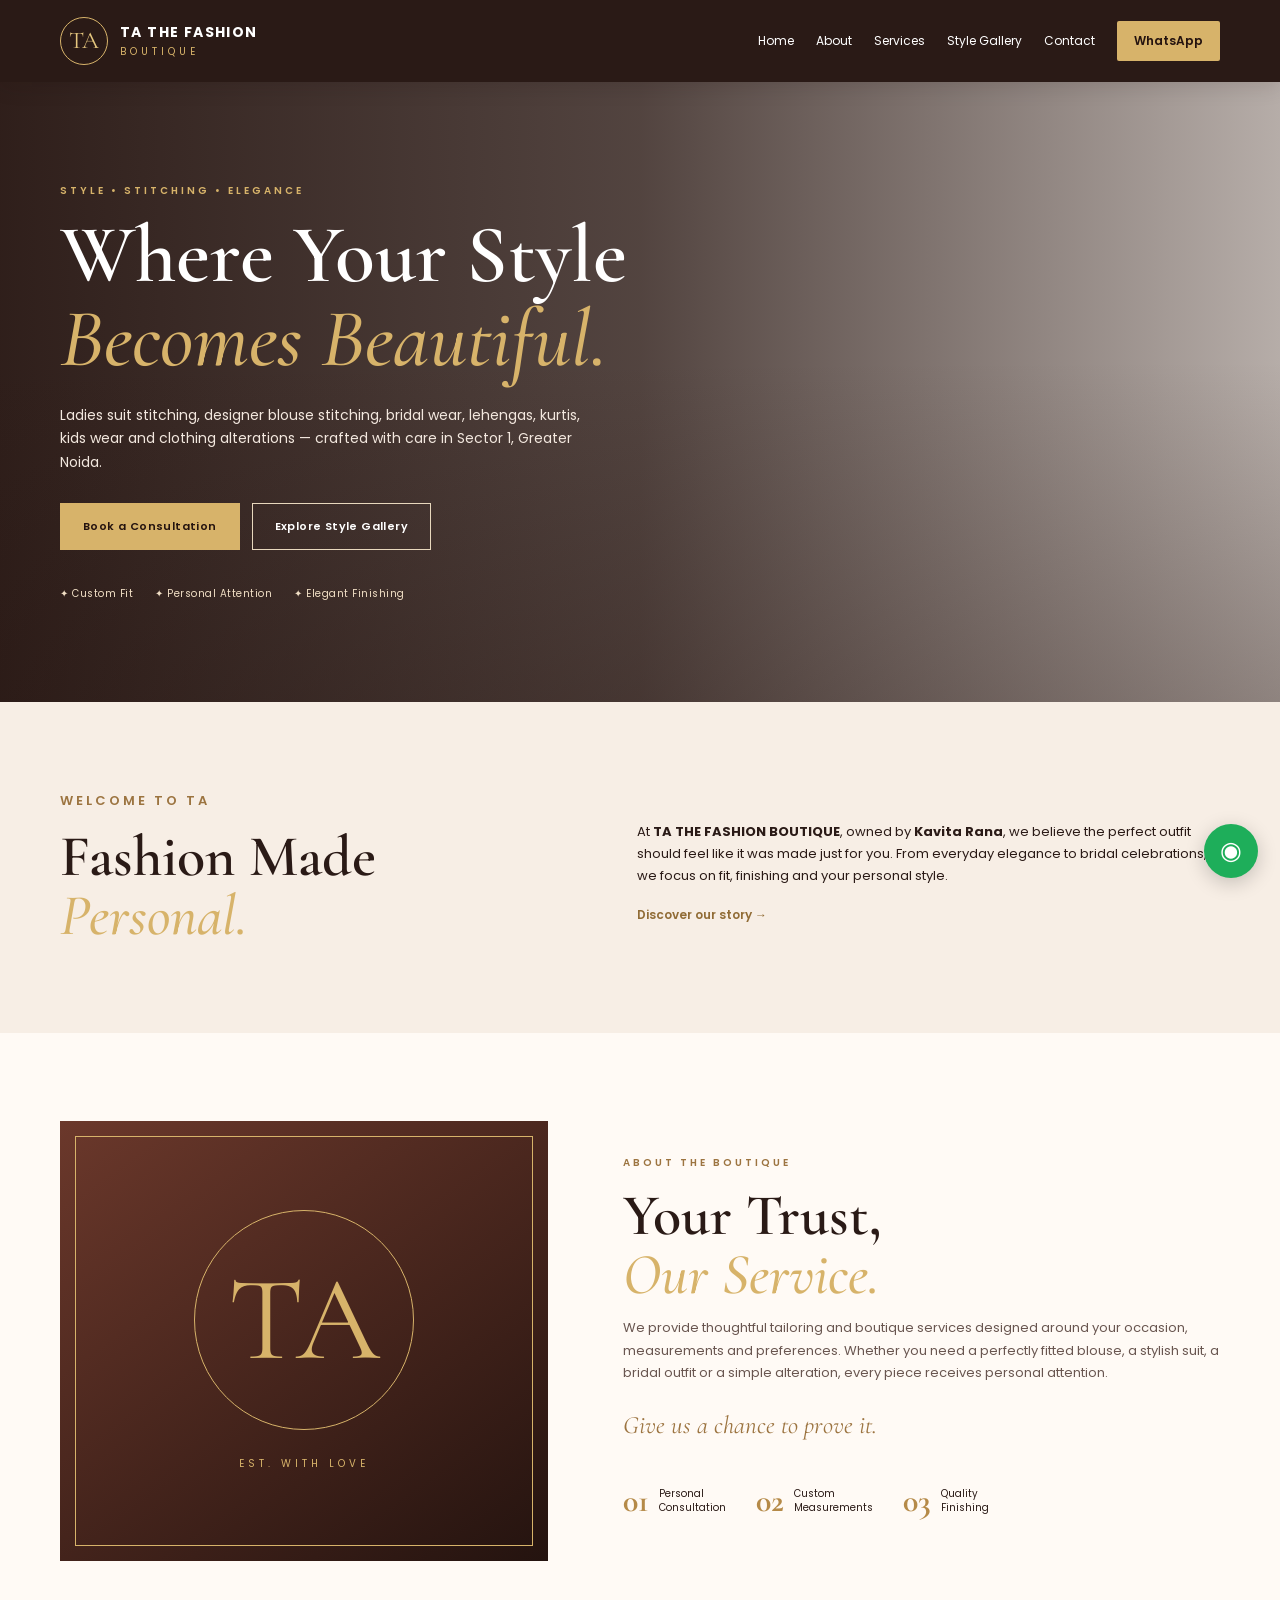
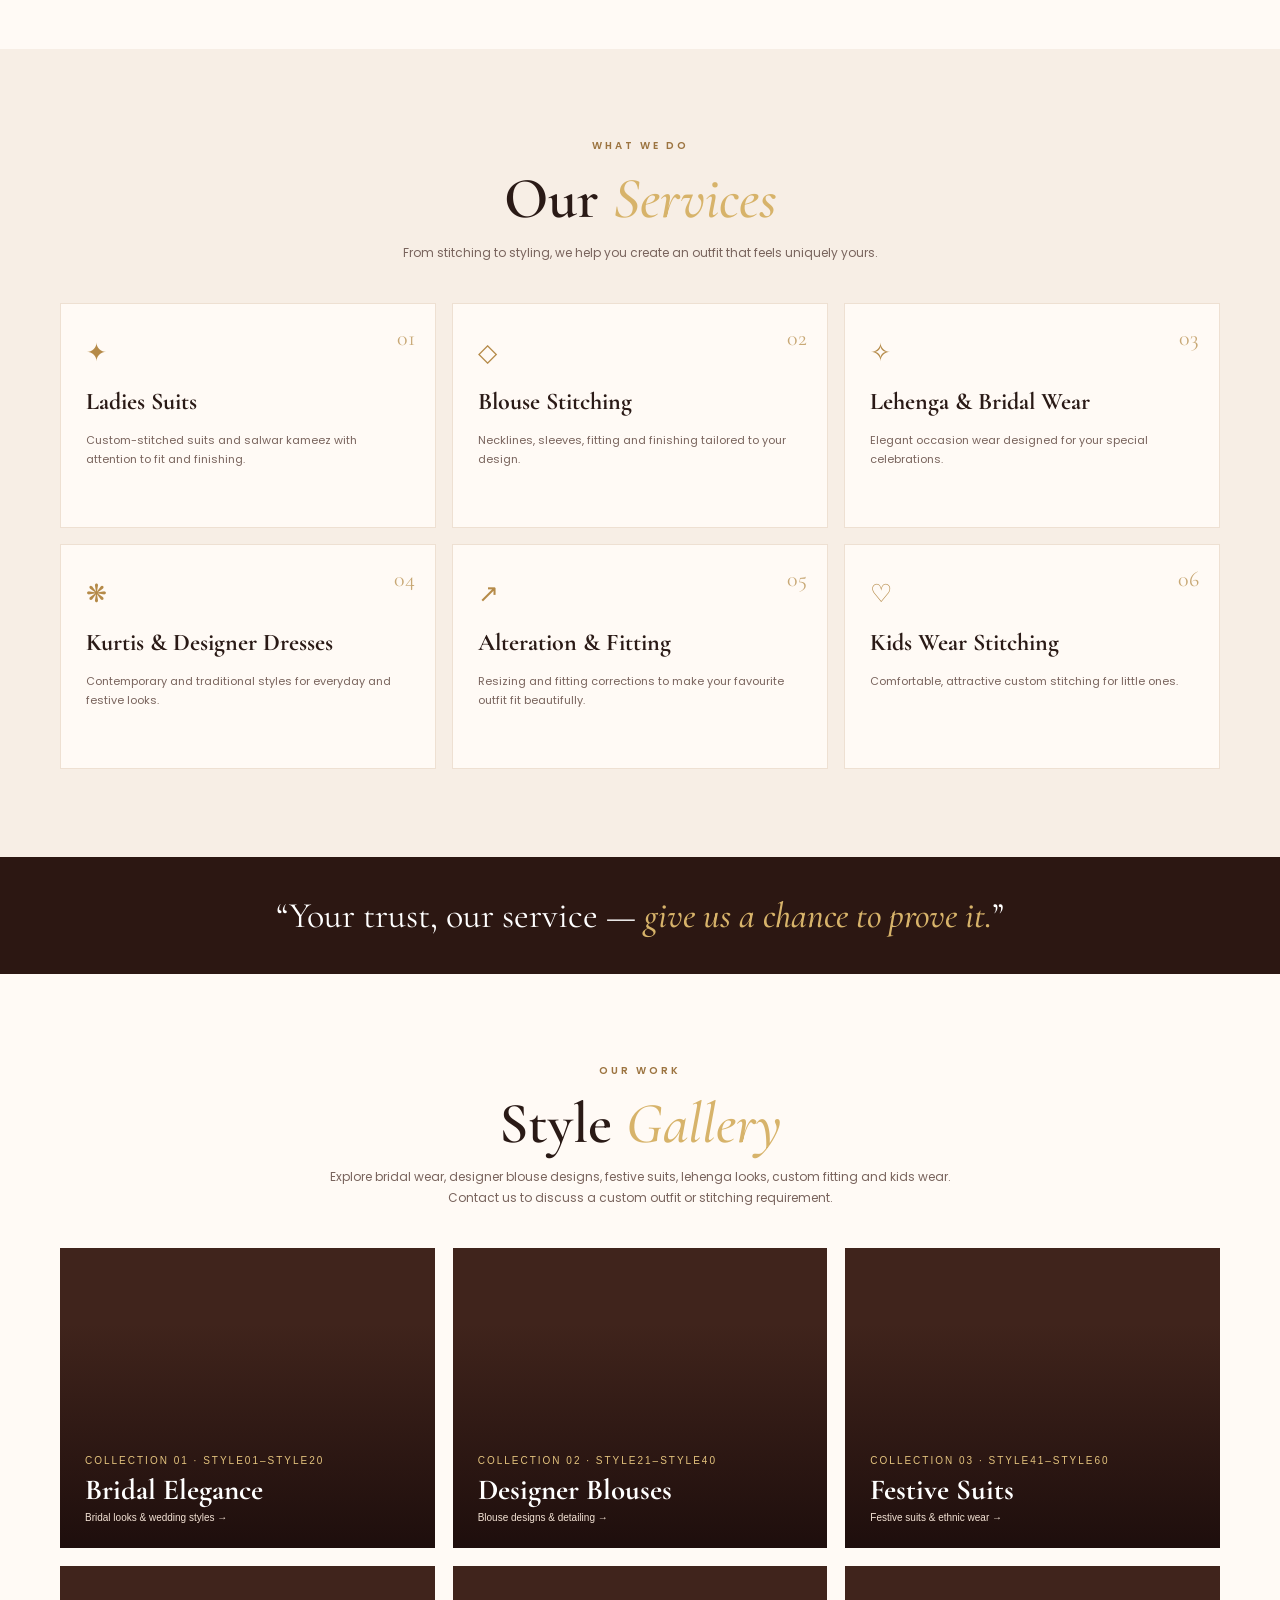
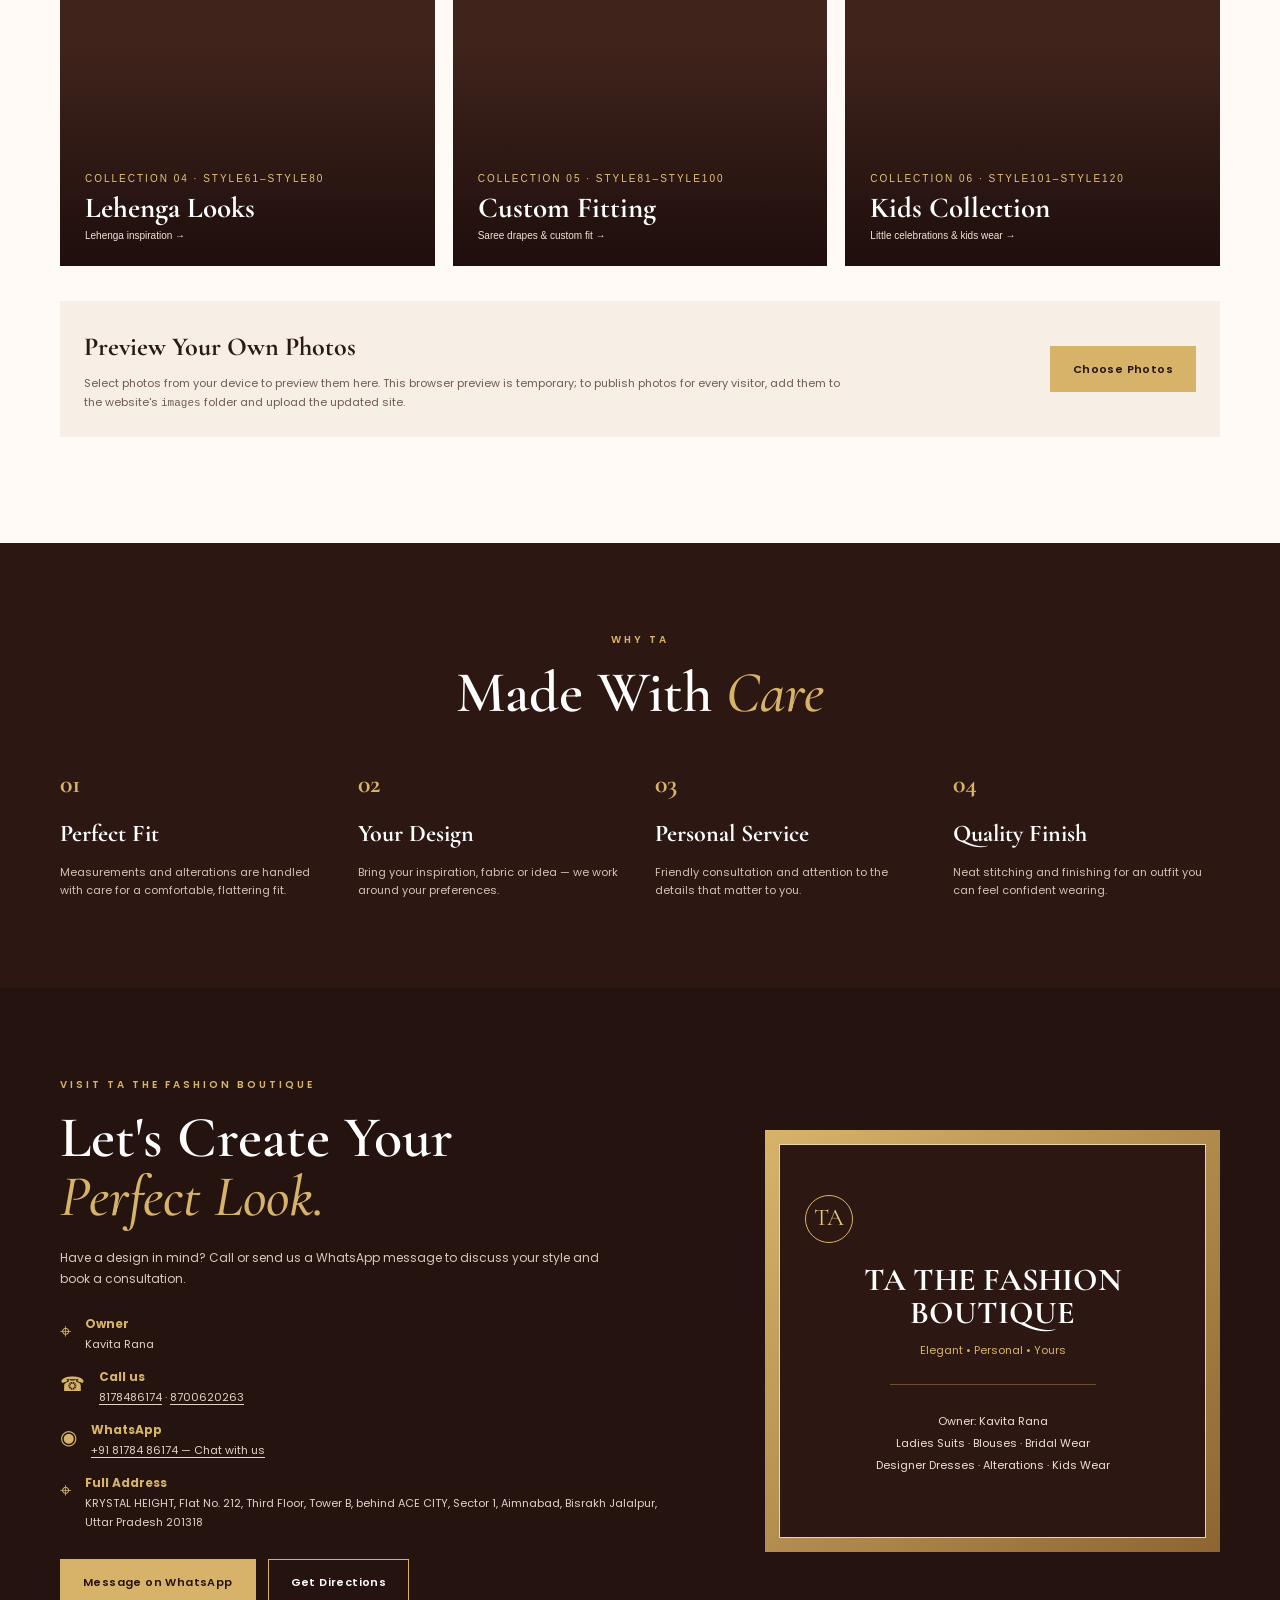
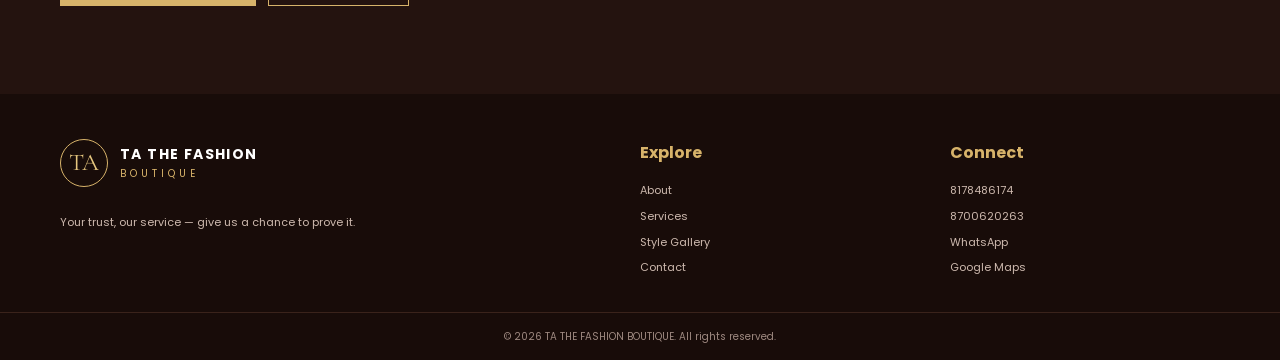
==== commit 0e5a8291: "Add files via upload" ====
--- a/index.html
+++ b/index.html
@@ -3,9 +3,40 @@
 <head>
   <meta charset="UTF-8">
   <meta name="viewport" content="width=device-width, initial-scale=1.0">
-  <meta name="description" content="TA THE FASHION BOUTIQUE by Kavita Rana in Sector 1, Greater Noida. Bridal wear, lehengas, festive suits, designer blouses, kids wear and custom fitting.">
+  <meta name="description" content="TA The Fashion Boutique by Kavita Rana in Sector 1, Greater Noida offers ladies suit stitching, designer blouse stitching, bridal wear, lehengas, kurtis, kids wear and alterations. Contact us to discuss your design.">
+  <meta name="robots" content="index, follow, max-image-preview:large">
   <meta name="theme-color" content="#24130f">
-  <title>TA THE FASHION BOUTIQUE | Greater Noida</title>
+  <link rel="canonical" href="https://tathefashionboutique-source.github.io/tathefashionboutique.github.io/">
+  <meta property="og:type" content="website">
+  <meta property="og:site_name" content="TA THE FASHION BOUTIQUE">
+  <meta property="og:title" content="TA The Fashion Boutique | Ladies Tailoring in Greater Noida">
+  <meta property="og:description" content="Custom ladies suits, designer blouses, bridal wear, lehengas, kurtis and alterations in Sector 1, Greater Noida.">
+  <meta property="og:url" content="https://tathefashionboutique-source.github.io/tathefashionboutique.github.io/">
+  <meta name="twitter:card" content="summary">
+  <title>TA The Fashion Boutique | Ladies Tailor in Greater Noida</title>
+  <script type="application/ld+json">
+  {
+    "@context": "https://schema.org",
+    "@type": "ClothingStore",
+    "name": "TA THE FASHION BOUTIQUE",
+    "url": "https://tathefashionboutique-source.github.io/tathefashionboutique.github.io/",
+    "telephone": "+91-8178486174",
+    "address": {
+      "@type": "PostalAddress",
+      "streetAddress": "KRYSTAL HEIGHT, Flat No. 212, Third Floor, Tower B, behind ACE CITY, Sector 1, Aimnabad, Bisrakh Jalalpur",
+      "addressLocality": "Greater Noida",
+      "addressRegion": "Uttar Pradesh",
+      "postalCode": "201318",
+      "addressCountry": "IN"
+    },
+    "areaServed": "Greater Noida",
+    "founder": {
+      "@type": "Person",
+      "name": "Kavita Rana"
+    },
+    "description": "Ladies suit stitching, designer blouse stitching, bridal wear, lehenga stitching, kurtis, kids wear and alterations in Sector 1, Greater Noida."
+  }
+  </script>
   <link rel="preconnect" href="https://fonts.googleapis.com">
   <link rel="preconnect" href="https://fonts.gstatic.com" crossorigin>
   <link href="https://fonts.googleapis.com/css2?family=Cormorant+Garamond:wght@500;600;700&family=Poppins:wght@300;400;500;600&display=swap" rel="stylesheet">
@@ -32,7 +63,7 @@
     <div class="container hero-content">
       <p class="eyebrow">STYLE • STITCHING • ELEGANCE</p>
       <h1>Where Your Style<br><em>Becomes Beautiful.</em></h1>
-      <p class="hero-text">Custom stitching and fashion for women and kids — crafted with care in Sector 1, Greater Noida.</p>
+      <p class="hero-text">Ladies suit stitching, designer blouse stitching, bridal wear, lehengas, kurtis, kids wear and clothing alterations — crafted with care in Sector 1, Greater Noida.</p>
       <div class="hero-actions"><a class="btn btn-gold" href="#contact">Book a Consultation</a><a class="btn btn-outline" href="#gallery">Explore Style Gallery</a></div>
       <div class="trust-row"><span>✦ Custom Fit</span><span>✦ Personal Attention</span><span>✦ Elegant Finishing</span></div>
     </div>
@@ -67,7 +98,7 @@
   <section class="quote-band"><div class="container"><p>“Your trust, our service — <em>give us a chance to prove it.</em>”</p></div></section>
 
   <section class="section gallery" id="gallery"><div class="container">
-    <div class="section-heading"><p class="eyebrow dark">OUR WORK</p><h2>Style <em>Gallery</em></h2><p>Choose a collection to explore styles. Add your own photos using the image folders described in the website ZIP.</p></div>
+    <div class="section-heading"><p class="eyebrow dark">OUR WORK</p><h2>Style <em>Gallery</em></h2><p>Explore bridal wear, designer blouse designs, festive suits, lehenga looks, custom fitting and kids wear. Contact us to discuss a custom outfit or stitching requirement.</p></div>
     <div class="gallery-grid" id="categoryGrid"></div>
     <div class="upload-panel">
       <div><h3>Preview Your Own Photos</h3><p>Select photos from your device to preview them here. This browser preview is temporary; to publish photos for every visitor, add them to the website's <code>images</code> folder and upload the updated site.</p></div>
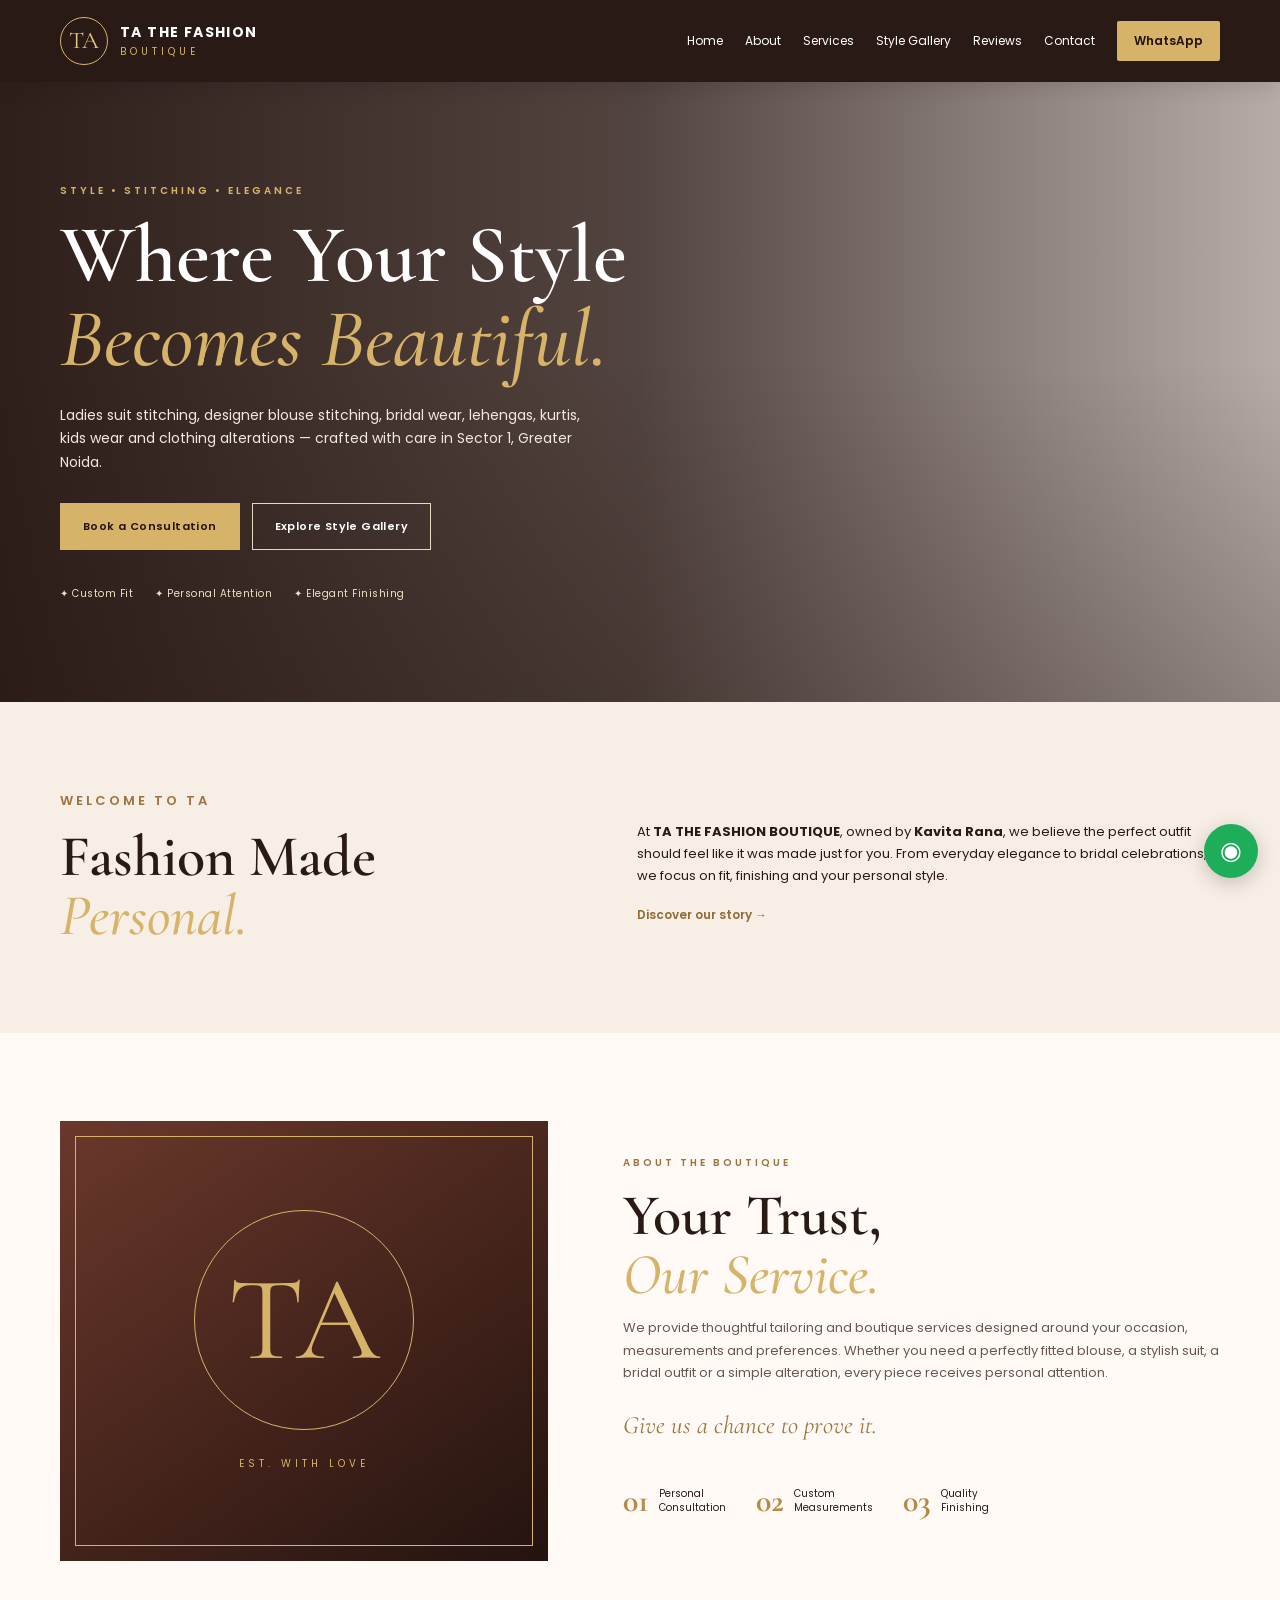
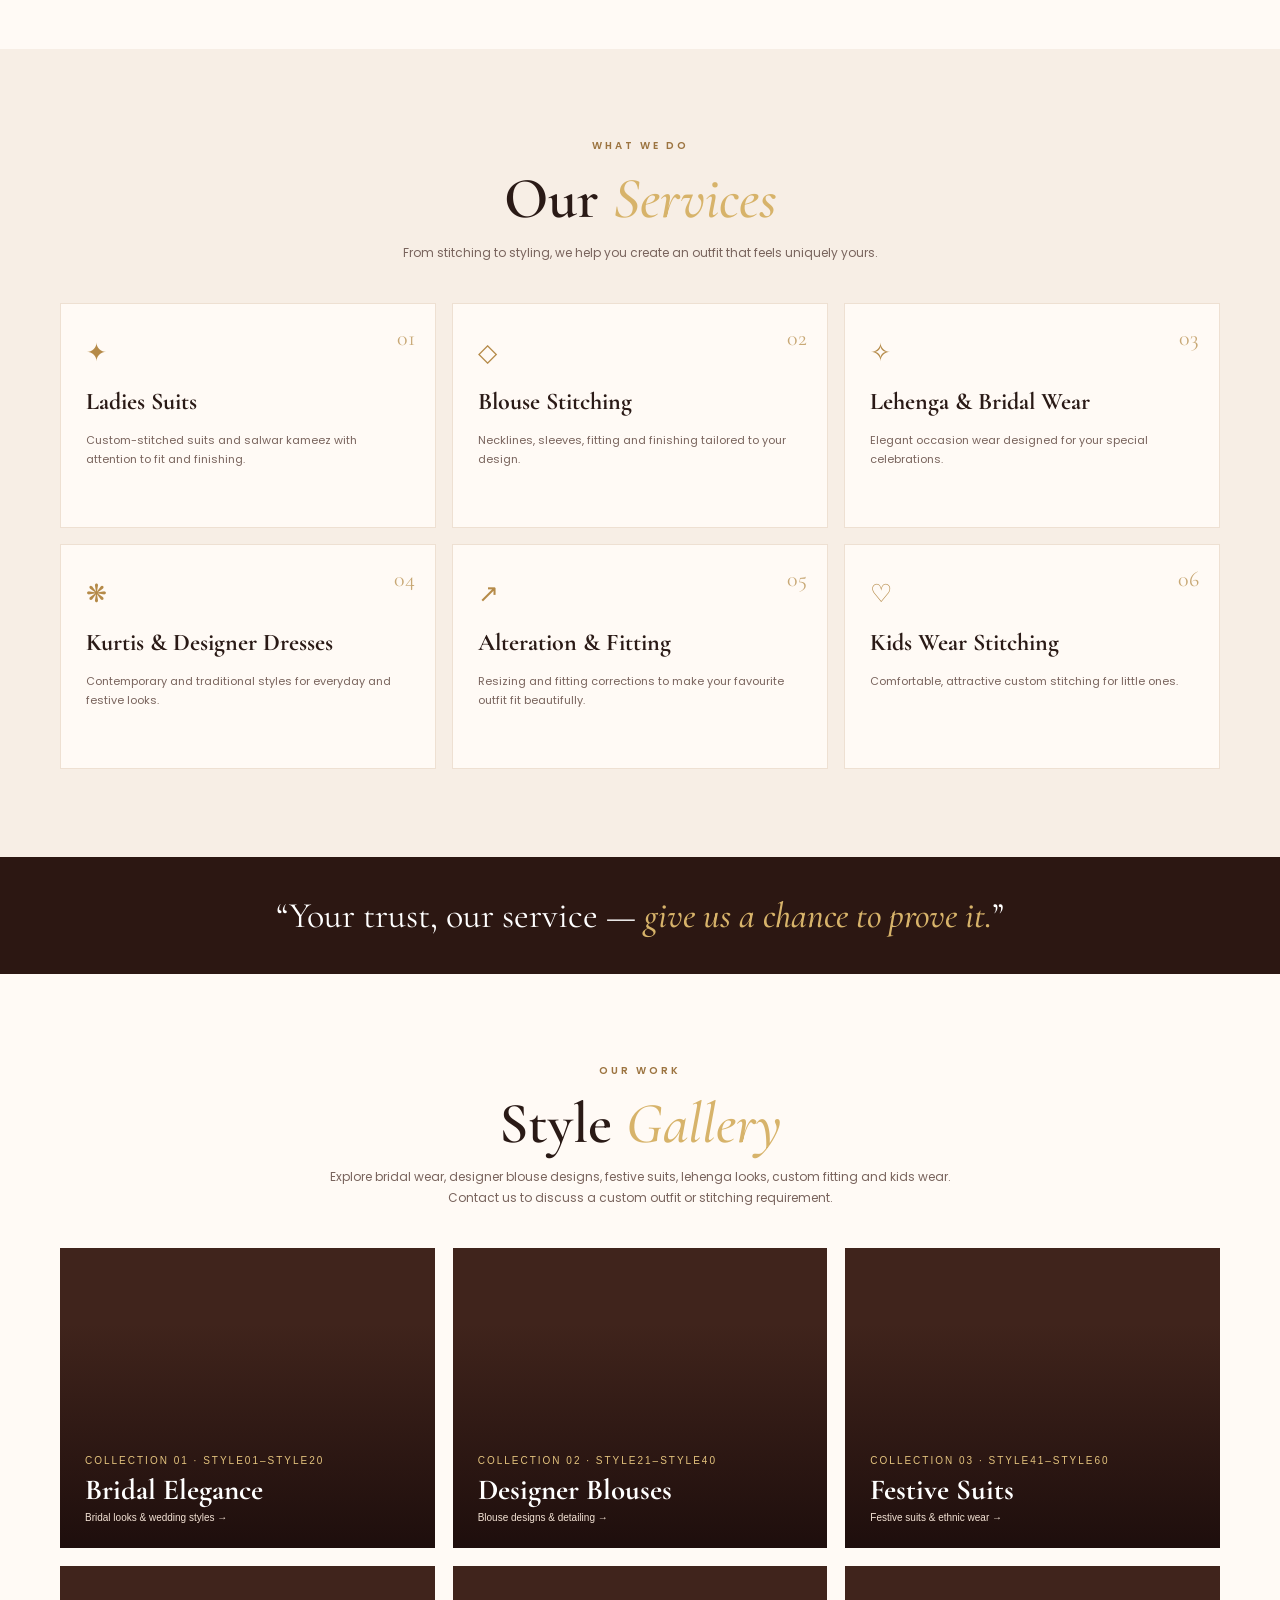
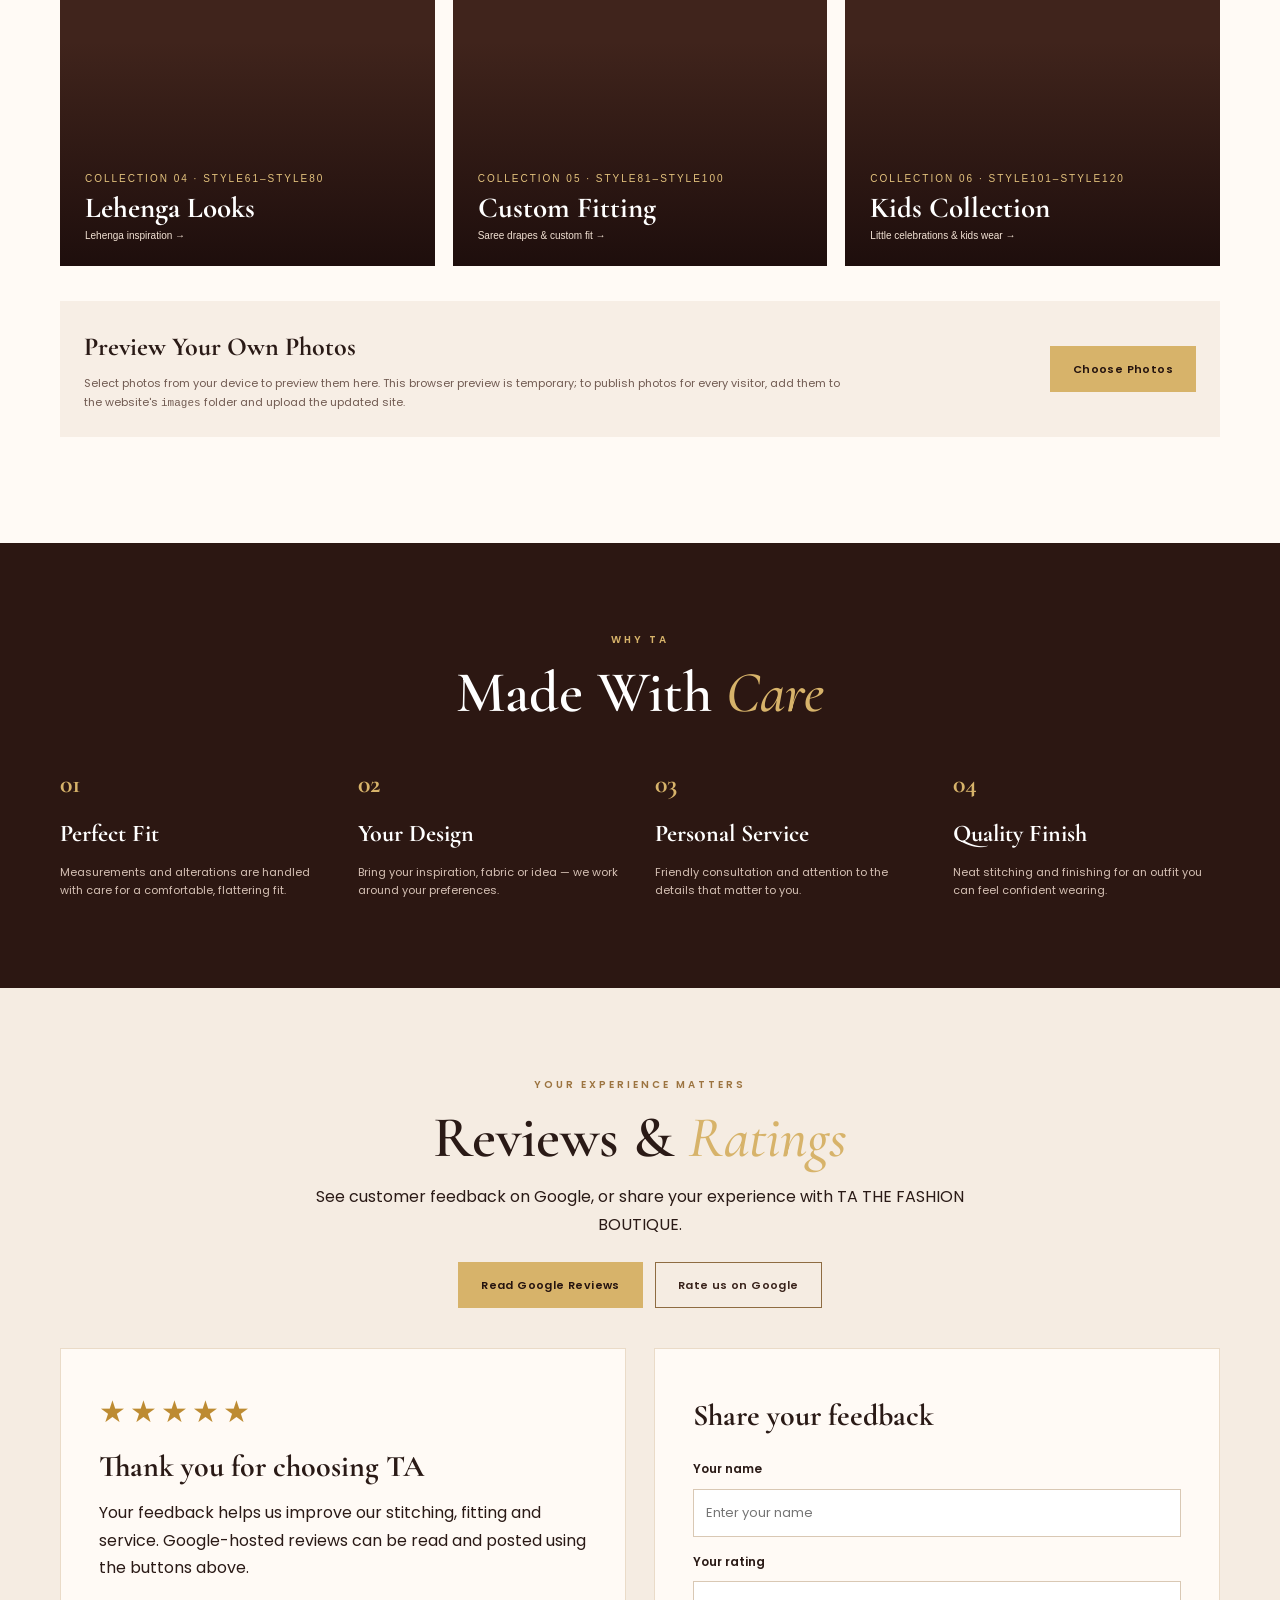
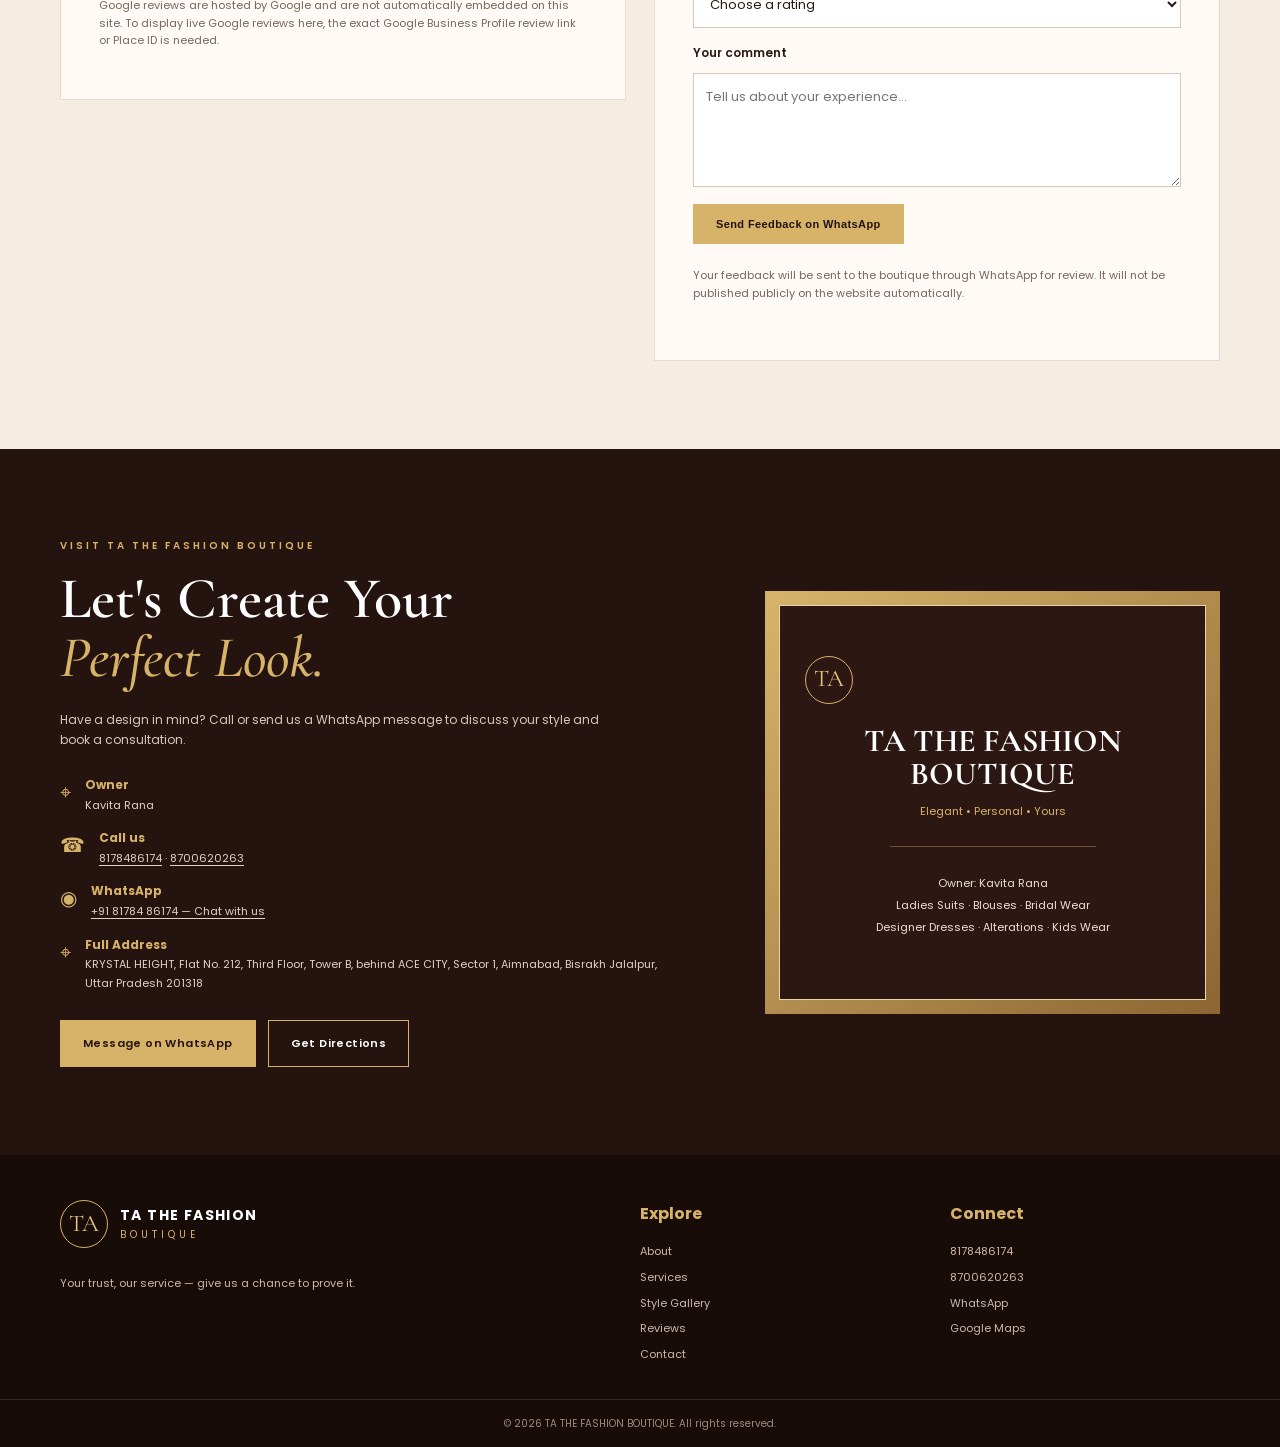
==== commit dc168357: "Add files via upload" ====
--- a/index.html
+++ b/index.html
@@ -51,7 +51,7 @@
     <button class="menu-btn" aria-label="Open menu" aria-expanded="false">☰</button>
     <nav class="nav" id="nav">
       <a href="#home">Home</a><a href="#about">About</a><a href="#services">Services</a>
-      <a href="#gallery">Style Gallery</a><a href="#contact">Contact</a>
+      <a href="#gallery">Style Gallery</a><a href="#reviews">Reviews</a><a href="#contact">Contact</a>
       <a class="nav-cta" href="https://wa.me/918178486174?text=Hello%20TA%20THE%20FASHION%20BOUTIQUE%2C%20I%20would%20like%20to%20know%20more%20about%20your%20services." target="_blank" rel="noopener">WhatsApp</a>
     </nav>
   </div>
@@ -112,6 +112,37 @@
     <div class="why-grid"><div><b>01</b><h3>Perfect Fit</h3><p>Measurements and alterations are handled with care for a comfortable, flattering fit.</p></div><div><b>02</b><h3>Your Design</h3><p>Bring your inspiration, fabric or idea — we work around your preferences.</p></div><div><b>03</b><h3>Personal Service</h3><p>Friendly consultation and attention to the details that matter to you.</p></div><div><b>04</b><h3>Quality Finish</h3><p>Neat stitching and finishing for an outfit you can feel confident wearing.</p></div></div>
   </div></section>
 
+
+  <section class="section reviews" id="reviews"><div class="container">
+    <div class="section-heading"><p class="eyebrow dark">YOUR EXPERIENCE MATTERS</p><h2>Reviews & <em>Ratings</em></h2>
+      <p>See customer feedback on Google, or share your experience with TA THE FASHION BOUTIQUE.</p>
+      <div class="review-actions">
+        <a class="btn btn-gold" href="https://www.google.com/maps/search/?api=1&query=TA+THE+FASHION+BOUTIQUE+Kavita+Rana+Sector+1+Greater+Noida" target="_blank" rel="noopener">Read Google Reviews</a>
+        <a class="btn btn-outline-dark" href="https://www.google.com/maps/search/?api=1&query=TA+THE+FASHION+BOUTIQUE+Kavita+Rana+Sector+1+Greater+Noida" target="_blank" rel="noopener">Rate us on Google</a>
+      </div>
+    </div>
+    <div class="review-layout">
+      <div class="review-note"><span class="review-stars" aria-hidden="true">★★★★★</span><h3>Thank you for choosing TA</h3>
+        <p>Your feedback helps us improve our stitching, fitting and service. Google-hosted reviews can be read and posted using the buttons above.</p>
+        <p class="review-small">Google reviews are hosted by Google and are not automatically embedded on this site. To display live Google reviews here, the exact Google Business Profile review link or Place ID is needed.</p>
+      </div>
+      <form class="review-form" id="reviewForm">
+        <h3>Share your feedback</h3>
+        <label for="reviewName">Your name</label>
+        <input id="reviewName" name="reviewName" type="text" maxlength="80" placeholder="Enter your name" required>
+        <label for="reviewRating">Your rating</label>
+        <select id="reviewRating" name="reviewRating" required>
+          <option value="">Choose a rating</option><option value="5">★★★★★ — Excellent (5)</option><option value="4">★★★★☆ — Very good (4)</option><option value="3">★★★☆☆ — Good (3)</option><option value="2">★★☆☆☆ — Fair (2)</option><option value="1">★☆☆☆☆ — Poor (1)</option>
+        </select>
+        <label for="reviewComment">Your comment</label>
+        <textarea id="reviewComment" name="reviewComment" rows="4" maxlength="1000" placeholder="Tell us about your experience..." required></textarea>
+        <button class="btn btn-gold" type="submit">Send Feedback on WhatsApp</button>
+        <p class="review-small">Your feedback will be sent to the boutique through WhatsApp for review. It will not be published publicly on the website automatically.</p>
+        <p class="review-success" id="reviewSuccess" role="status" aria-live="polite"></p>
+      </form>
+    </div>
+  </div></section>
+
   <section class="contact section" id="contact"><div class="container contact-grid"><div>
     <p class="eyebrow">VISIT TA THE FASHION BOUTIQUE</p><h2>Let's Create Your<br><em>Perfect Look.</em></h2>
     <p class="contact-lead">Have a design in mind? Call or send us a WhatsApp message to discuss your style and book a consultation.</p>
@@ -126,7 +157,7 @@
 </main>
 <footer><div class="container footer-grid">
   <div><a class="brand footer-brand" href="#home"><span class="brand-mark">TA</span><span><strong>TA THE FASHION</strong><small>BOUTIQUE</small></span></a><p>Your trust, our service — give us a chance to prove it.</p></div>
-  <div><h4>Explore</h4><a href="#about">About</a><a href="#services">Services</a><a href="#gallery">Style Gallery</a><a href="#contact">Contact</a></div>
+  <div><h4>Explore</h4><a href="#about">About</a><a href="#services">Services</a><a href="#gallery">Style Gallery</a><a href="#reviews">Reviews</a><a href="#contact">Contact</a></div>
   <div><h4>Connect</h4><a href="tel:+918178486174">8178486174</a><a href="tel:+918700620263">8700620263</a><a href="https://wa.me/918178486174" target="_blank" rel="noopener">WhatsApp</a><a href="https://www.google.com/maps/search/?api=1&query=KRYSTAL+HEIGHT+Flat+212+Tower+B+behind+ACE+CITY+Sector+1+Aimnabad+Bisrakh+Jalalpur+Uttar+Pradesh+201318" target="_blank" rel="noopener">Google Maps</a></div>
 </div><div class="copyright">© <span id="year"></span> TA THE FASHION BOUTIQUE. All rights reserved.</div></footer>
 <a class="floating-wa" href="https://wa.me/918178486174?text=Hello%20TA%20THE%20FASHION%20BOUTIQUE" target="_blank" rel="noopener" aria-label="Chat on WhatsApp">◉</a>
--- a/style.css
+++ b/style.css
@@ -1 +1,19 @@
-*{box-sizing:border-box}html{scroll-behavior:smooth;scroll-padding-top:86px}body{margin:0;color:#2a1a16;background:#fffaf5;font-family:Poppins,Arial,sans-serif;line-height:1.7}a{color:inherit;text-decoration:none}.container{width:min(1160px,92%);margin:auto}.site-header{position:sticky;top:0;z-index:50;background:rgba(36,19,15,.97);color:#fff;box-shadow:0 4px 20px #1b0d0b22}.nav-wrap{min-height:82px;display:flex;align-items:center;justify-content:space-between;gap:24px}.brand{display:flex;align-items:center;gap:12px;color:#fff}.brand-mark,.mini-logo{display:grid;place-items:center;width:48px;height:48px;border:1px solid #d7b36a;border-radius:50%;font-family:"Cormorant Garamond",serif;font-size:24px;color:#e6c77f}.brand strong,.brand small{display:block;line-height:1.2;letter-spacing:1.4px}.brand strong{font-size:14px}.brand small{font-size:10px;color:#d7b36a;letter-spacing:4px;margin-top:5px}.nav{display:flex;align-items:center;gap:22px;font-size:12px}.nav a{transition:color .2s}.nav a:hover{color:#e6c77f}.nav .nav-cta{padding:10px 17px;background:#d7b36a;color:#24130f;border-radius:2px;font-weight:600}.menu-btn{display:none;background:none;border:0;color:#fff;font-size:27px}.hero{position:relative;min-height:620px;display:flex;align-items:center;color:white;background:linear-gradient(90deg,#24130ff2 0%,#24130fc9 50%,#24130f55 100%),url("https://images.unsplash.com/photo-1539109136881-3be0616acf4b?auto=format&fit=crop&w=2000&q=85") center 35%/cover}.hero-overlay{position:absolute;inset:0;background:linear-gradient(0deg,#24130f45,transparent 55%)}.hero-content{position:relative;padding:85px 0}.eyebrow{font-size:10px;letter-spacing:3px;font-weight:600;color:#d7b36a;margin:0 0 15px}.eyebrow.dark{color:#9c7440}.hero h1,h2{font-family:"Cormorant Garamond",serif;font-weight:600;line-height:1.02}.hero h1{font-size:clamp(48px,7vw,82px);margin:0 0 22px;max-width:760px}.hero h1 em,h2 em,.quote-band em{font-weight:500;color:#d7b36a}.hero-text{max-width:530px;color:#f3e8df;font-size:14px}.hero-actions{display:flex;gap:12px;flex-wrap:wrap;margin-top:28px}.btn{display:inline-flex;align-items:center;justify-content:center;padding:13px 22px;font-size:11px;font-weight:600;letter-spacing:.4px;border:1px solid transparent;cursor:pointer;transition:.2s}.btn-gold{background:#d7b36a;color:#24130f}.btn-gold:hover{background:#f0d38f}.btn-outline{border-color:#e8d8bd;color:#fff}.btn-outline:hover{background:#fff;color:#24130f}.btn-light{border-color:#d7b36a;color:#fff}.trust-row{display:flex;gap:22px;flex-wrap:wrap;margin-top:35px;font-size:10px;letter-spacing:.5px;color:#f1dfc5}.section{padding:88px 0}.intro{background:#f7eee5}.intro-grid{display:grid;grid-template-columns:1fr 1.15fr;gap:70px;align-items:center}.intro h2,.section-heading h2,.about h2,.contact h2{font-size:clamp(39px,5vw,58px);margin:0}.intro p{font-size:13px}.text-link{font-size:12px;color:#916c36;font-weight:600}.about-grid{display:grid;grid-template-columns:.9fr 1.1fr;gap:75px;align-items:center}.about-visual{min-height:440px;background:linear-gradient(145deg,#6b382b,#24130f);display:flex;flex-direction:column;align-items:center;justify-content:center;color:#d7b36a;outline:1px solid #d7b36a;outline-offset:-16px}.monogram{font-family:"Cormorant Garamond",serif;font-size:120px;border:1px solid #d7b36a;border-radius:50%;width:220px;height:220px;display:grid;place-items:center}.about-visual span{font-size:10px;letter-spacing:4px;margin-top:25px}.about-copy>p:not(.eyebrow){font-size:13px;color:#695650}.signature{font-family:"Cormorant Garamond",serif;font-size:25px;font-style:italic;color:#9c7440;margin:20px 0}.stats{display:flex;gap:30px;margin-top:28px}.stats div{display:flex;gap:10px;align-items:center}.stats strong{font-family:"Cormorant Garamond",serif;font-size:32px;color:#b58a48}.stats span{font-size:10px;line-height:1.4}.services{background:#f7eee5}.section-heading{text-align:center;max-width:650px;margin:0 auto 40px}.section-heading h2{margin-bottom:14px}.section-heading>p:last-child{font-size:12px;color:#79645d}.service-grid{display:grid;grid-template-columns:repeat(3,1fr);gap:16px}.service-card{position:relative;background:#fffaf5;padding:28px 25px;border:1px solid #eee0d2;min-height:225px}.service-card>span{position:absolute;right:20px;top:16px;font-family:"Cormorant Garamond",serif;color:#c8a875;font-size:22px}.service-card .icon{font-size:25px;color:#b58a48}.service-card h3,.why-grid h3{font-family:"Cormorant Garamond",serif;font-size:24px;margin:8px 0}.service-card p,.why-grid p{font-size:11px;color:#79645d;margin:0}.quote-band{background:#2c1712;color:#fff;text-align:center;padding:28px 0}.quote-band p{font-family:"Cormorant Garamond",serif;font-size:clamp(24px,4vw,36px);margin:0}.gallery{background:#fffaf5}.gallery-grid{display:grid;grid-template-columns:repeat(3,1fr);gap:18px}.gallery-card{position:relative;min-height:300px;overflow:hidden;cursor:pointer;background:#40241c center/cover no-repeat;border:0;text-align:left;color:white;display:flex;align-items:flex-end;padding:0;isolation:isolate}.gallery-card:before{content:"";position:absolute;inset:0;background:linear-gradient(0deg,#1b0c0bea,transparent 75%);z-index:-1;transition:transform .4s,filter .4s}.gallery-card:hover:before{filter:brightness(1.2);transform:scale(1.04)}.gallery-card .gallery-label{padding:25px;width:100%}.gallery-card small{font-size:10px;letter-spacing:2px;color:#e4c37e}.gallery-card h3{font-family:"Cormorant Garamond",serif;font-size:29px;margin:5px 0}.gallery-card p{font-size:10px;margin:0;color:#f4e3d5}.upload-panel{margin-top:35px;padding:24px;background:#f7eee5;display:flex;align-items:center;justify-content:space-between;gap:25px}.upload-panel h3{font-family:"Cormorant Garamond",serif;font-size:26px;margin:0}.upload-panel p{font-size:11px;color:#715b52;margin:5px 0 0;max-width:760px}.upload-btn{white-space:nowrap}.style-grid{display:grid;grid-template-columns:repeat(4,minmax(0,1fr));gap:14px}.style-card{min-width:0;border:1px solid #eadccc;background:#fff;cursor:pointer;padding:0;text-align:left;color:#2a1a16;transition:transform .2s,box-shadow .2s}.style-card:hover{transform:translateY(-3px);box-shadow:0 9px 24px #2b130f18}.style-card img{display:block;width:100%;aspect-ratio:3/4;object-fit:cover;background:#f0e3d6}.style-card .style-caption{display:flex;justify-content:space-between;gap:8px;padding:10px 11px;font-size:10px;font-weight:600}.style-card .style-caption span:last-child{color:#9c7440}.upload-preview{margin-top:18px}.why{background:#2c1712;color:#fff}.why .section-heading h2{color:#fff}.why-grid{display:grid;grid-template-columns:repeat(4,1fr);gap:30px}.why-grid b{font-family:"Cormorant Garamond",serif;color:#d7b36a;font-size:26px}.why-grid h3{margin:8px 0}.why-grid p{color:#d5c0b4}.contact{background:#24130f;color:#fff}.contact-grid{display:grid;grid-template-columns:1.1fr .8fr;gap:80px;align-items:center}.contact h2{margin-bottom:22px}.contact-lead{font-size:12px;color:#d9c7bd;max-width:540px}.contact-list{display:grid;gap:14px;margin:25px 0}.contact-list>div{display:flex;align-items:flex-start;gap:14px}.contact-list>div>span{color:#d7b36a;font-size:20px}.contact-list p{font-size:11px;margin:0;color:#e1d2c9;overflow-wrap:anywhere}.contact-list strong{color:#d7b36a;font-size:12px}.contact-list a{text-decoration:underline;text-underline-offset:3px}.contact-card{padding:14px;background:linear-gradient(135deg,#d7b36a,#8d6532)}.card-inner{border:1px solid #e8d5a9;text-align:center;padding:50px 25px;background:#2c1712}.card-inner h3{font-family:"Cormorant Garamond",serif;font-size:32px;line-height:1.05;margin:20px 0 8px}.card-inner p{font-size:11px;color:#d7b36a}.card-inner hr{border:0;border-top:1px solid #6d4e32;margin:25px auto;width:55%}.card-inner .small{line-height:2;color:#f0e1d4}footer{background:#180c09;color:#d7c5ba;padding:45px 0 0}.footer-grid{display:grid;grid-template-columns:2fr 1fr 1fr;gap:40px;padding-bottom:35px}.footer-grid>div{display:flex;flex-direction:column;align-items:flex-start;gap:7px}.footer-grid p,.footer-grid a:not(.brand){font-size:11px;color:#cdb9ae}.footer-grid h4{margin:0 0 8px;color:#d7b36a}.footer-brand{margin-bottom:8px}.copyright{text-align:center;border-top:1px solid #3a231b;padding:15px;font-size:10px;color:#9e8980}.floating-wa{position:fixed;right:22px;bottom:22px;z-index:40;background:#1eae5a;color:white;width:54px;height:54px;border-radius:50%;display:grid;place-items:center;font-size:25px;box-shadow:0 5px 20px #0003}.modal{display:none;position:fixed;inset:0;z-index:100;background:#160b09eF;overflow-y:auto;padding:30px 16px}.modal.open{display:block}.modal-panel{max-width:1200px;margin:0 auto;background:#fffaf5;padding:30px}.modal-head{display:flex;justify-content:space-between;align-items:flex-start;margin-bottom:24px;gap:20px}.modal-head h2{font-family:"Cormorant Garamond",serif;font-size:40px;margin:0}.modal-range{font-size:11px;color:#876b5e;margin:5px 0}.modal-close,.lightbox button{border:0;background:#2c1712;color:white;width:42px;height:42px;font-size:28px;cursor:pointer}.lightbox{display:none;position:fixed;inset:0;z-index:120;background:#100806f5;align-items:center;justify-content:center;flex-direction:column;padding:55px 20px 25px}.lightbox.open{display:flex}.lightbox img{max-width:min(92vw,900px);max-height:78vh;object-fit:contain}.lightbox p{color:white;font-size:12px}.lightbox button{position:absolute;right:20px;top:20px}.empty-photo{aspect-ratio:3/4;background:linear-gradient(145deg,#ead9c5,#b18d68);display:flex;align-items:center;justify-content:center;flex-direction:column;text-align:center;color:#573b2d;padding:15px}.empty-photo strong{font-family:"Cormorant Garamond",serif;font-size:25px}.empty-photo span{font-size:9px;letter-spacing:1px;margin-top:5px}.upload-note{font-size:10px;color:#876b5e}@media(max-width:850px){.nav{gap:12px}.nav a{font-size:11px}.intro-grid,.about-grid,.contact-grid{gap:35px}.gallery-card{min-height:250px}.style-grid{grid-template-columns:repeat(3,minmax(0,1fr))}.why-grid{grid-template-columns:repeat(2,1fr)}}@media(max-width:650px){.nav-wrap{min-height:72px}.menu-btn{display:block}.nav{display:none;position:absolute;left:0;right:0;top:72px;background:#24130f;padding:18px 5%;flex-direction:column;align-items:stretch;gap:0}.nav.open{display:flex}.nav a{padding:12px 0}.nav .nav-cta{text-align:center;margin-top:8px}.hero{min-height:570px}.hero-content{padding:65px 0}.section{padding:62px 0}.intro-grid,.about-grid,.contact-grid{grid-template-columns:1fr;gap:28px}.about-visual{min-height:320px}.monogram{width:170px;height:170px;font-size:90px}.service-grid,.gallery-grid{grid-template-columns:repeat(2,minmax(0,1fr));gap:10px}.gallery-card{min-height:225px}.gallery-card .gallery-label{padding:15px}.gallery-card h3{font-size:22px}.upload-panel{align-items:flex-start;flex-direction:column}.style-grid{grid-template-columns:repeat(2,minmax(0,1fr));gap:9px}.modal-panel{padding:18px}.modal-head h2{font-size:32px}.stats{gap:15px}.stats div{gap:6px}.stats span{font-size:9px}.footer-grid{grid-template-columns:1fr 1fr}.footer-grid>div:first-child{grid-column:1/-1}.card-inner{padding:35px 15px}}+*{box-sizing:border-box}html{scroll-behavior:smooth;scroll-padding-top:86px}body{margin:0;color:#2a1a16;background:#fffaf5;font-family:Poppins,Arial,sans-serif;line-height:1.7}a{color:inherit;text-decoration:none}.container{width:min(1160px,92%);margin:auto}.site-header{position:sticky;top:0;z-index:50;background:rgba(36,19,15,.97);color:#fff;box-shadow:0 4px 20px #1b0d0b22}.nav-wrap{min-height:82px;display:flex;align-items:center;justify-content:space-between;gap:24px}.brand{display:flex;align-items:center;gap:12px;color:#fff}.brand-mark,.mini-logo{display:grid;place-items:center;width:48px;height:48px;border:1px solid #d7b36a;border-radius:50%;font-family:"Cormorant Garamond",serif;font-size:24px;color:#e6c77f}.brand strong,.brand small{display:block;line-height:1.2;letter-spacing:1.4px}.brand strong{font-size:14px}.brand small{font-size:10px;color:#d7b36a;letter-spacing:4px;margin-top:5px}.nav{display:flex;align-items:center;gap:22px;font-size:12px}.nav a{transition:color .2s}.nav a:hover{color:#e6c77f}.nav .nav-cta{padding:10px 17px;background:#d7b36a;color:#24130f;border-radius:2px;font-weight:600}.menu-btn{display:none;background:none;border:0;color:#fff;font-size:27px}.hero{position:relative;min-height:620px;display:flex;align-items:center;color:white;background:linear-gradient(90deg,#24130ff2 0%,#24130fc9 50%,#24130f55 100%),url("https://images.unsplash.com/photo-1539109136881-3be0616acf4b?auto=format&fit=crop&w=2000&q=85") center 35%/cover}.hero-overlay{position:absolute;inset:0;background:linear-gradient(0deg,#24130f45,transparent 55%)}.hero-content{position:relative;padding:85px 0}.eyebrow{font-size:10px;letter-spacing:3px;font-weight:600;color:#d7b36a;margin:0 0 15px}.eyebrow.dark{color:#9c7440}.hero h1,h2{font-family:"Cormorant Garamond",serif;font-weight:600;line-height:1.02}.hero h1{font-size:clamp(48px,7vw,82px);margin:0 0 22px;max-width:760px}.hero h1 em,h2 em,.quote-band em{font-weight:500;color:#d7b36a}.hero-text{max-width:530px;color:#f3e8df;font-size:14px}.hero-actions{display:flex;gap:12px;flex-wrap:wrap;margin-top:28px}.btn{display:inline-flex;align-items:center;justify-content:center;padding:13px 22px;font-size:11px;font-weight:600;letter-spacing:.4px;border:1px solid transparent;cursor:pointer;transition:.2s}.btn-gold{background:#d7b36a;color:#24130f}.btn-gold:hover{background:#f0d38f}.btn-outline{border-color:#e8d8bd;color:#fff}.btn-outline:hover{background:#fff;color:#24130f}.btn-light{border-color:#d7b36a;color:#fff}.trust-row{display:flex;gap:22px;flex-wrap:wrap;margin-top:35px;font-size:10px;letter-spacing:.5px;color:#f1dfc5}.section{padding:88px 0}.intro{background:#f7eee5}.intro-grid{display:grid;grid-template-columns:1fr 1.15fr;gap:70px;align-items:center}.intro h2,.section-heading h2,.about h2,.contact h2{font-size:clamp(39px,5vw,58px);margin:0}.intro p{font-size:13px}.text-link{font-size:12px;color:#916c36;font-weight:600}.about-grid{display:grid;grid-template-columns:.9fr 1.1fr;gap:75px;align-items:center}.about-visual{min-height:440px;background:linear-gradient(145deg,#6b382b,#24130f);display:flex;flex-direction:column;align-items:center;justify-content:center;color:#d7b36a;outline:1px solid #d7b36a;outline-offset:-16px}.monogram{font-family:"Cormorant Garamond",serif;font-size:120px;border:1px solid #d7b36a;border-radius:50%;width:220px;height:220px;display:grid;place-items:center}.about-visual span{font-size:10px;letter-spacing:4px;margin-top:25px}.about-copy>p:not(.eyebrow){font-size:13px;color:#695650}.signature{font-family:"Cormorant Garamond",serif;font-size:25px;font-style:italic;color:#9c7440;margin:20px 0}.stats{display:flex;gap:30px;margin-top:28px}.stats div{display:flex;gap:10px;align-items:center}.stats strong{font-family:"Cormorant Garamond",serif;font-size:32px;color:#b58a48}.stats span{font-size:10px;line-height:1.4}.services{background:#f7eee5}.section-heading{text-align:center;max-width:650px;margin:0 auto 40px}.section-heading h2{margin-bottom:14px}.section-heading>p:last-child{font-size:12px;color:#79645d}.service-grid{display:grid;grid-template-columns:repeat(3,1fr);gap:16px}.service-card{position:relative;background:#fffaf5;padding:28px 25px;border:1px solid #eee0d2;min-height:225px}.service-card>span{position:absolute;right:20px;top:16px;font-family:"Cormorant Garamond",serif;color:#c8a875;font-size:22px}.service-card .icon{font-size:25px;color:#b58a48}.service-card h3,.why-grid h3{font-family:"Cormorant Garamond",serif;font-size:24px;margin:8px 0}.service-card p,.why-grid p{font-size:11px;color:#79645d;margin:0}.quote-band{background:#2c1712;color:#fff;text-align:center;padding:28px 0}.quote-band p{font-family:"Cormorant Garamond",serif;font-size:clamp(24px,4vw,36px);margin:0}.gallery{background:#fffaf5}.gallery-grid{display:grid;grid-template-columns:repeat(3,1fr);gap:18px}.gallery-card{position:relative;min-height:300px;overflow:hidden;cursor:pointer;background:#40241c center/cover no-repeat;border:0;text-align:left;color:white;display:flex;align-items:flex-end;padding:0;isolation:isolate}.gallery-card:before{content:"";position:absolute;inset:0;background:linear-gradient(0deg,#1b0c0bea,transparent 75%);z-index:-1;transition:transform .4s,filter .4s}.gallery-card:hover:before{filter:brightness(1.2);transform:scale(1.04)}.gallery-card .gallery-label{padding:25px;width:100%}.gallery-card small{font-size:10px;letter-spacing:2px;color:#e4c37e}.gallery-card h3{font-family:"Cormorant Garamond",serif;font-size:29px;margin:5px 0}.gallery-card p{font-size:10px;margin:0;color:#f4e3d5}.upload-panel{margin-top:35px;padding:24px;background:#f7eee5;display:flex;align-items:center;justify-content:space-between;gap:25px}.upload-panel h3{font-family:"Cormorant Garamond",serif;font-size:26px;margin:0}.upload-panel p{font-size:11px;color:#715b52;margin:5px 0 0;max-width:760px}.upload-btn{white-space:nowrap}.style-grid{display:grid;grid-template-columns:repeat(4,minmax(0,1fr));gap:14px}.style-card{min-width:0;border:1px solid #eadccc;background:#fff;cursor:pointer;padding:0;text-align:left;color:#2a1a16;transition:transform .2s,box-shadow .2s}.style-card:hover{transform:translateY(-3px);box-shadow:0 9px 24px #2b130f18}.style-card img{display:block;width:100%;aspect-ratio:3/4;object-fit:cover;background:#f0e3d6}.style-card .style-caption{display:flex;justify-content:space-between;gap:8px;padding:10px 11px;font-size:10px;font-weight:600}.style-card .style-caption span:last-child{color:#9c7440}.upload-preview{margin-top:18px}.why{background:#2c1712;color:#fff}.why .section-heading h2{color:#fff}.why-grid{display:grid;grid-template-columns:repeat(4,1fr);gap:30px}.why-grid b{font-family:"Cormorant Garamond",serif;color:#d7b36a;font-size:26px}.why-grid h3{margin:8px 0}.why-grid p{color:#d5c0b4}.contact{background:#24130f;color:#fff}.contact-grid{display:grid;grid-template-columns:1.1fr .8fr;gap:80px;align-items:center}.contact h2{margin-bottom:22px}.contact-lead{font-size:12px;color:#d9c7bd;max-width:540px}.contact-list{display:grid;gap:14px;margin:25px 0}.contact-list>div{display:flex;align-items:flex-start;gap:14px}.contact-list>div>span{color:#d7b36a;font-size:20px}.contact-list p{font-size:11px;margin:0;color:#e1d2c9;overflow-wrap:anywhere}.contact-list strong{color:#d7b36a;font-size:12px}.contact-list a{text-decoration:underline;text-underline-offset:3px}.contact-card{padding:14px;background:linear-gradient(135deg,#d7b36a,#8d6532)}.card-inner{border:1px solid #e8d5a9;text-align:center;padding:50px 25px;background:#2c1712}.card-inner h3{font-family:"Cormorant Garamond",serif;font-size:32px;line-height:1.05;margin:20px 0 8px}.card-inner p{font-size:11px;color:#d7b36a}.card-inner hr{border:0;border-top:1px solid #6d4e32;margin:25px auto;width:55%}.card-inner .small{line-height:2;color:#f0e1d4}footer{background:#180c09;color:#d7c5ba;padding:45px 0 0}.footer-grid{display:grid;grid-template-columns:2fr 1fr 1fr;gap:40px;padding-bottom:35px}.footer-grid>div{display:flex;flex-direction:column;align-items:flex-start;gap:7px}.footer-grid p,.footer-grid a:not(.brand){font-size:11px;color:#cdb9ae}.footer-grid h4{margin:0 0 8px;color:#d7b36a}.footer-brand{margin-bottom:8px}.copyright{text-align:center;border-top:1px solid #3a231b;padding:15px;font-size:10px;color:#9e8980}.floating-wa{position:fixed;right:22px;bottom:22px;z-index:40;background:#1eae5a;color:white;width:54px;height:54px;border-radius:50%;display:grid;place-items:center;font-size:25px;box-shadow:0 5px 20px #0003}.modal{display:none;position:fixed;inset:0;z-index:100;background:#160b09eF;overflow-y:auto;padding:30px 16px}.modal.open{display:block}.modal-panel{max-width:1200px;margin:0 auto;background:#fffaf5;padding:30px}.modal-head{display:flex;justify-content:space-between;align-items:flex-start;margin-bottom:24px;gap:20px}.modal-head h2{font-family:"Cormorant Garamond",serif;font-size:40px;margin:0}.modal-range{font-size:11px;color:#876b5e;margin:5px 0}.modal-close,.lightbox button{border:0;background:#2c1712;color:white;width:42px;height:42px;font-size:28px;cursor:pointer}.lightbox{display:none;position:fixed;inset:0;z-index:120;background:#100806f5;align-items:center;justify-content:center;flex-direction:column;padding:55px 20px 25px}.lightbox.open{display:flex}.lightbox img{max-width:min(92vw,900px);max-height:78vh;object-fit:contain}.lightbox p{color:white;font-size:12px}.lightbox button{position:absolute;right:20px;top:20px}.empty-photo{aspect-ratio:3/4;background:linear-gradient(145deg,#ead9c5,#b18d68);display:flex;align-items:center;justify-content:center;flex-direction:column;text-align:center;color:#573b2d;padding:15px}.empty-photo strong{font-family:"Cormorant Garamond",serif;font-size:25px}.empty-photo span{font-size:9px;letter-spacing:1px;margin-top:5px}.upload-note{font-size:10px;color:#876b5e}@media(max-width:850px){.nav{gap:12px}.nav a{font-size:11px}.intro-grid,.about-grid,.contact-grid{gap:35px}.gallery-card{min-height:250px}.style-grid{grid-template-columns:repeat(3,minmax(0,1fr))}.why-grid{grid-template-columns:repeat(2,1fr)}}@media(max-width:650px){.nav-wrap{min-height:72px}.menu-btn{display:block}.nav{display:none;position:absolute;left:0;right:0;top:72px;background:#24130f;padding:18px 5%;flex-direction:column;align-items:stretch;gap:0}.nav.open{display:flex}.nav a{padding:12px 0}.nav .nav-cta{text-align:center;margin-top:8px}.hero{min-height:570px}.hero-content{padding:65px 0}.section{padding:62px 0}.intro-grid,.about-grid,.contact-grid{grid-template-columns:1fr;gap:28px}.about-visual{min-height:320px}.monogram{width:170px;height:170px;font-size:90px}.service-grid,.gallery-grid{grid-template-columns:repeat(2,minmax(0,1fr));gap:10px}.gallery-card{min-height:225px}.gallery-card .gallery-label{padding:15px}.gallery-card h3{font-size:22px}.upload-panel{align-items:flex-start;flex-direction:column}.style-grid{grid-template-columns:repeat(2,minmax(0,1fr));gap:9px}.modal-panel{padding:18px}.modal-head h2{font-size:32px}.stats{gap:15px}.stats div{gap:6px}.stats span{font-size:9px}.footer-grid{grid-template-columns:1fr 1fr}.footer-grid>div:first-child{grid-column:1/-1}.card-inner{padding:35px 15px}}
+
+/* Reviews and customer feedback */
+.reviews{background:#f5ece2}
+.review-actions{display:flex;justify-content:center;gap:12px;flex-wrap:wrap;margin-top:24px}
+.btn-outline-dark{border-color:#8e6c42;color:#39231b}
+.btn-outline-dark:hover{background:#39231b;color:#fff}
+.review-layout{display:grid;grid-template-columns:1fr 1fr;gap:28px;align-items:start;margin-top:38px}
+.review-note,.review-form{background:#fffaf5;padding:clamp(22px,4vw,38px);border:1px solid #eadbc8}
+.review-stars{color:#bd8b32;font-size:30px;letter-spacing:4px}
+.review-note h3,.review-form h3{font-family:"Cormorant Garamond",serif;font-size:30px;line-height:1.1;margin:12px 0}
+.review-small{font-size:11px;color:#76665d;line-height:1.6;margin-top:14px}
+.review-form{display:flex;flex-direction:column;gap:9px}
+.review-form label{font-size:12px;font-weight:600;margin-top:6px}
+.review-form input,.review-form select,.review-form textarea{width:100%;padding:12px;border:1px solid #d9c8b4;background:#fff;color:#2a1a16;font:inherit;font-size:13px;border-radius:0}
+.review-form textarea{resize:vertical}
+.review-form button{align-self:flex-start;margin-top:8px}
+.review-success{font-size:12px;color:#4c6a3d;margin:0}
+@media(max-width:760px){.review-layout{grid-template-columns:1fr}.review-form button{width:100%}.review-actions .btn{width:100%}}
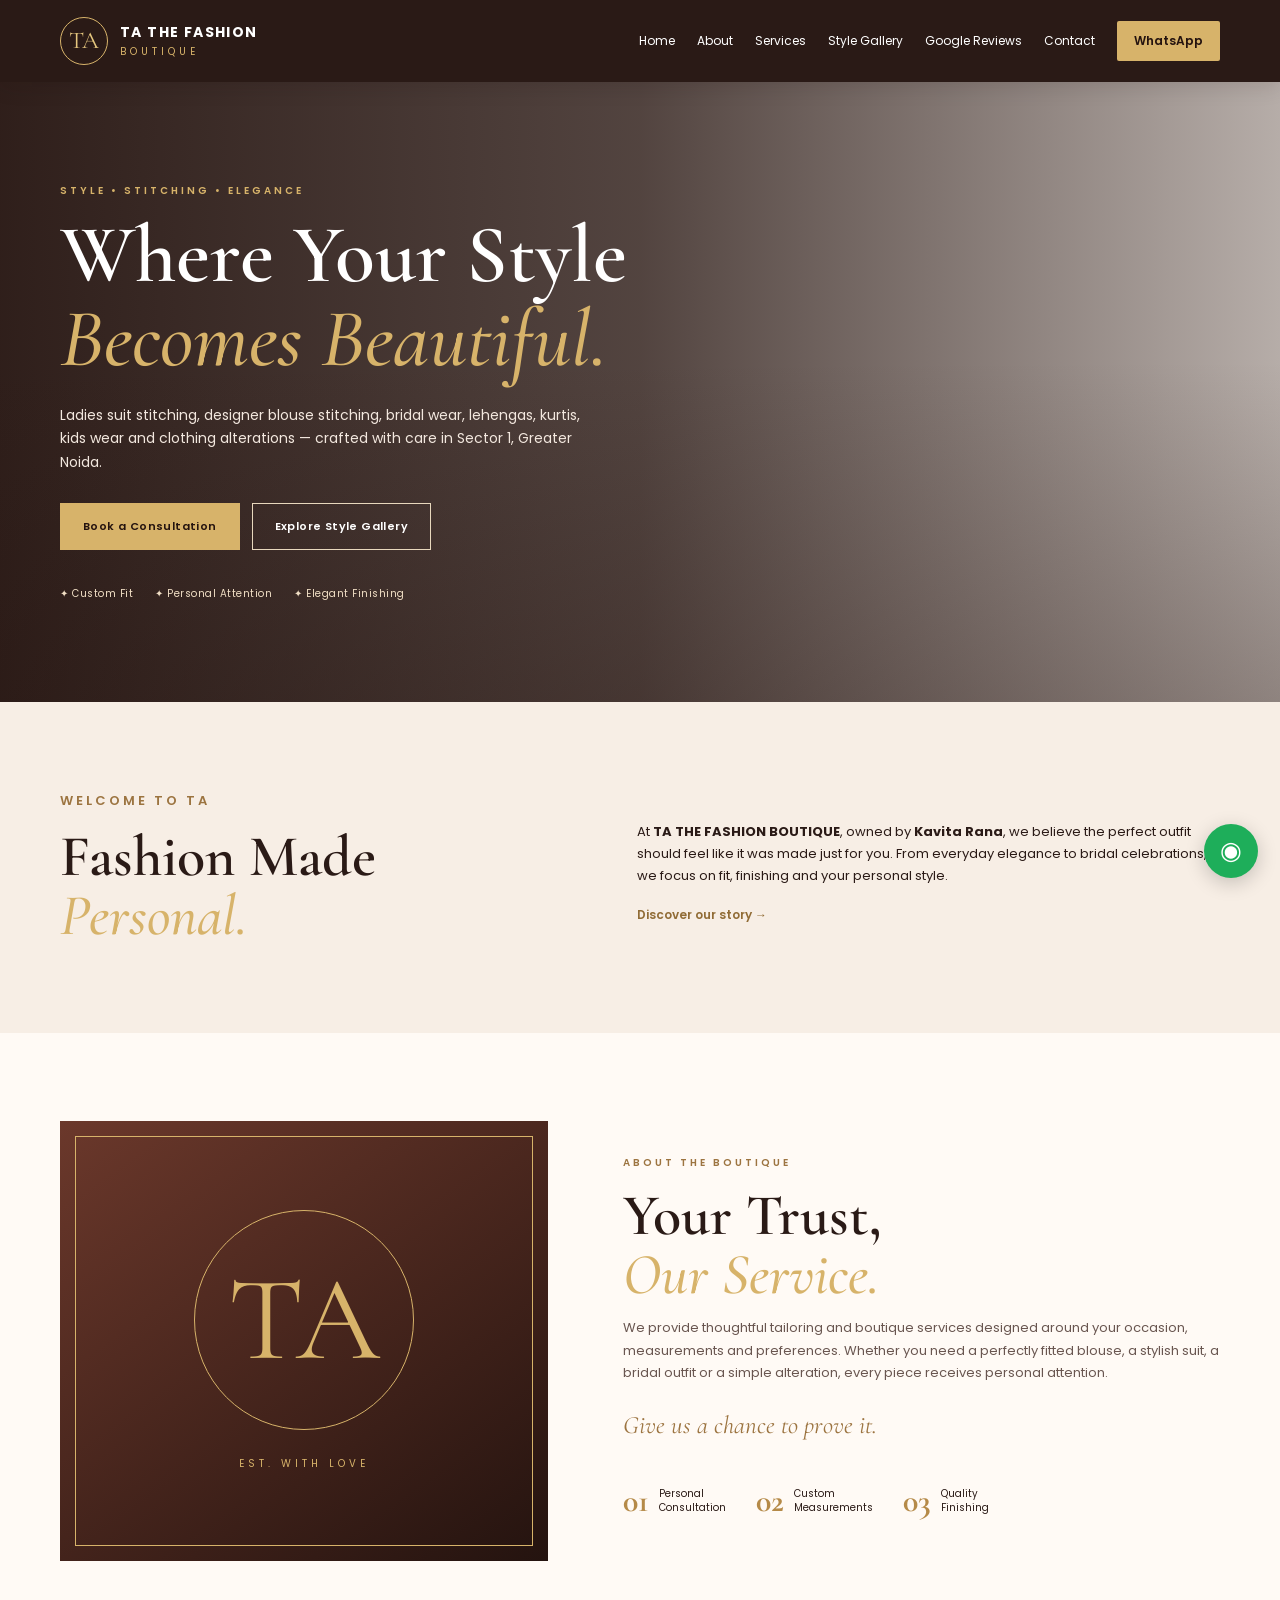
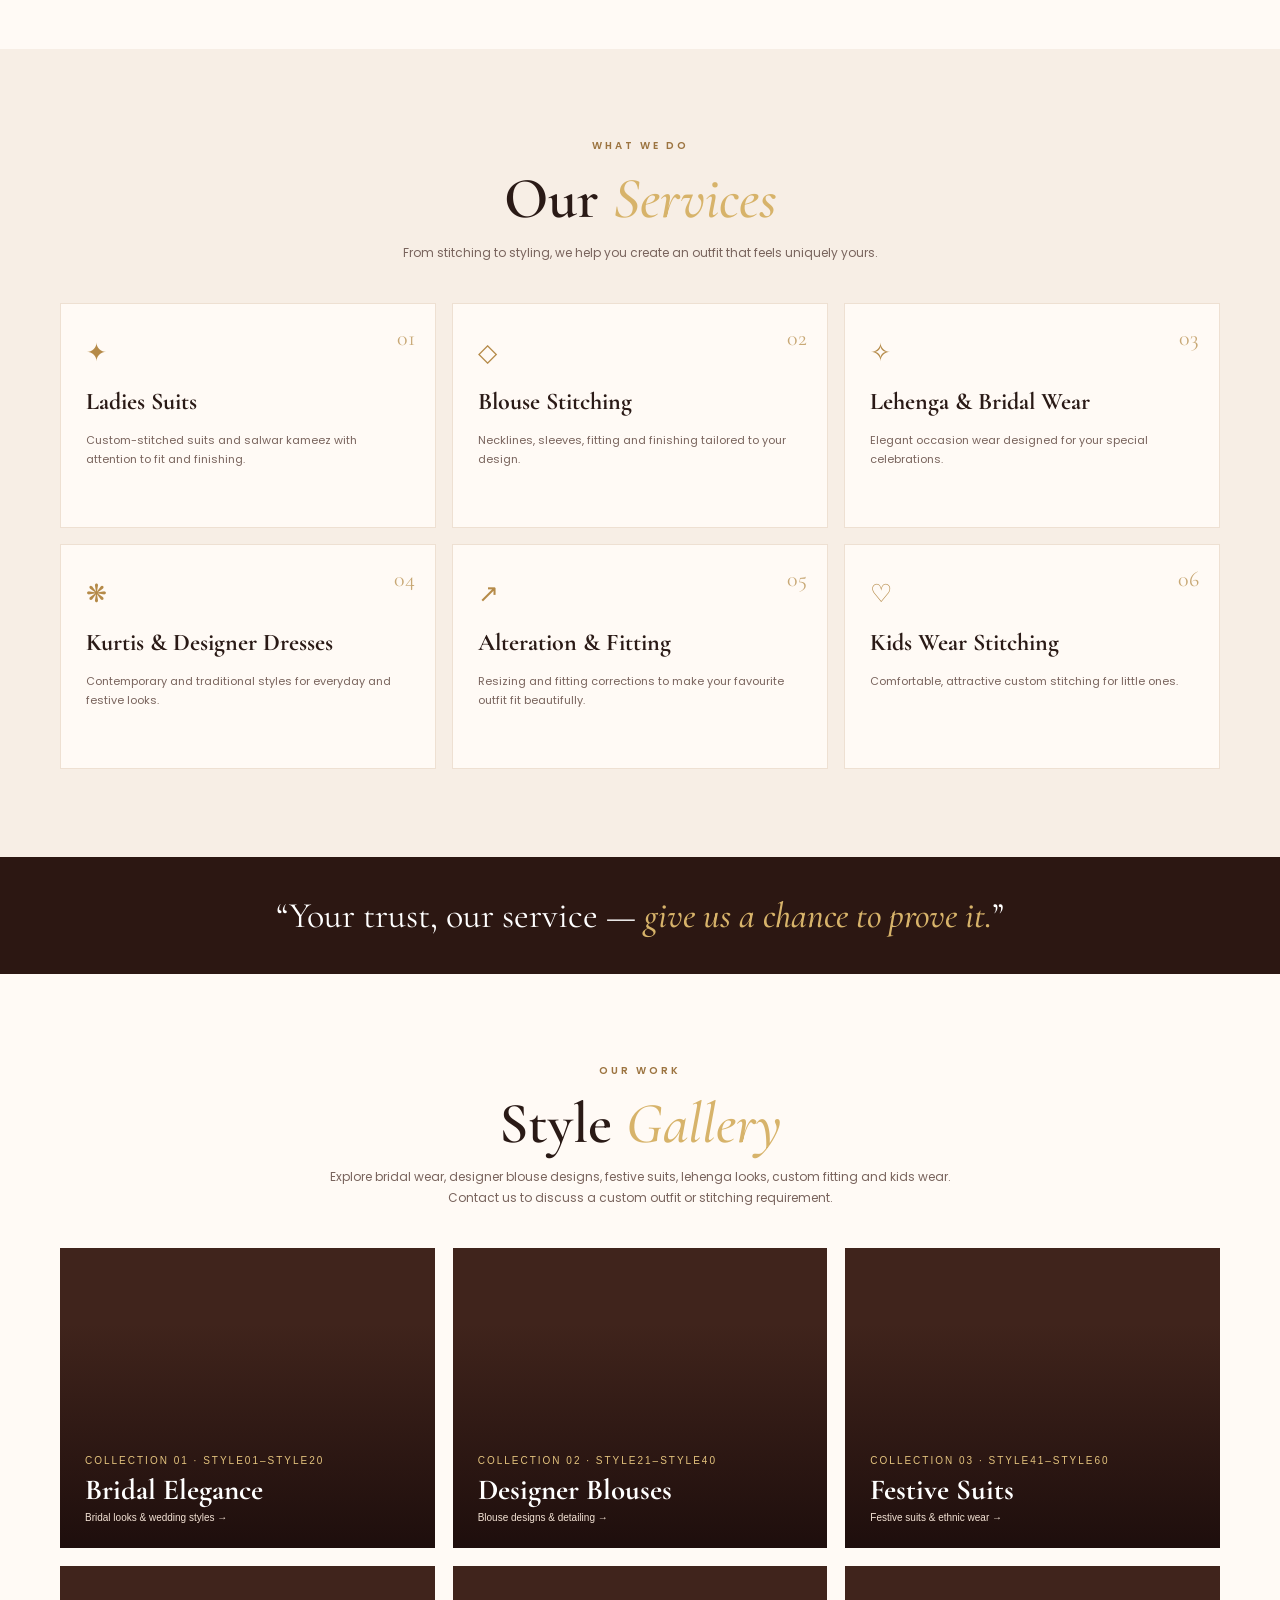
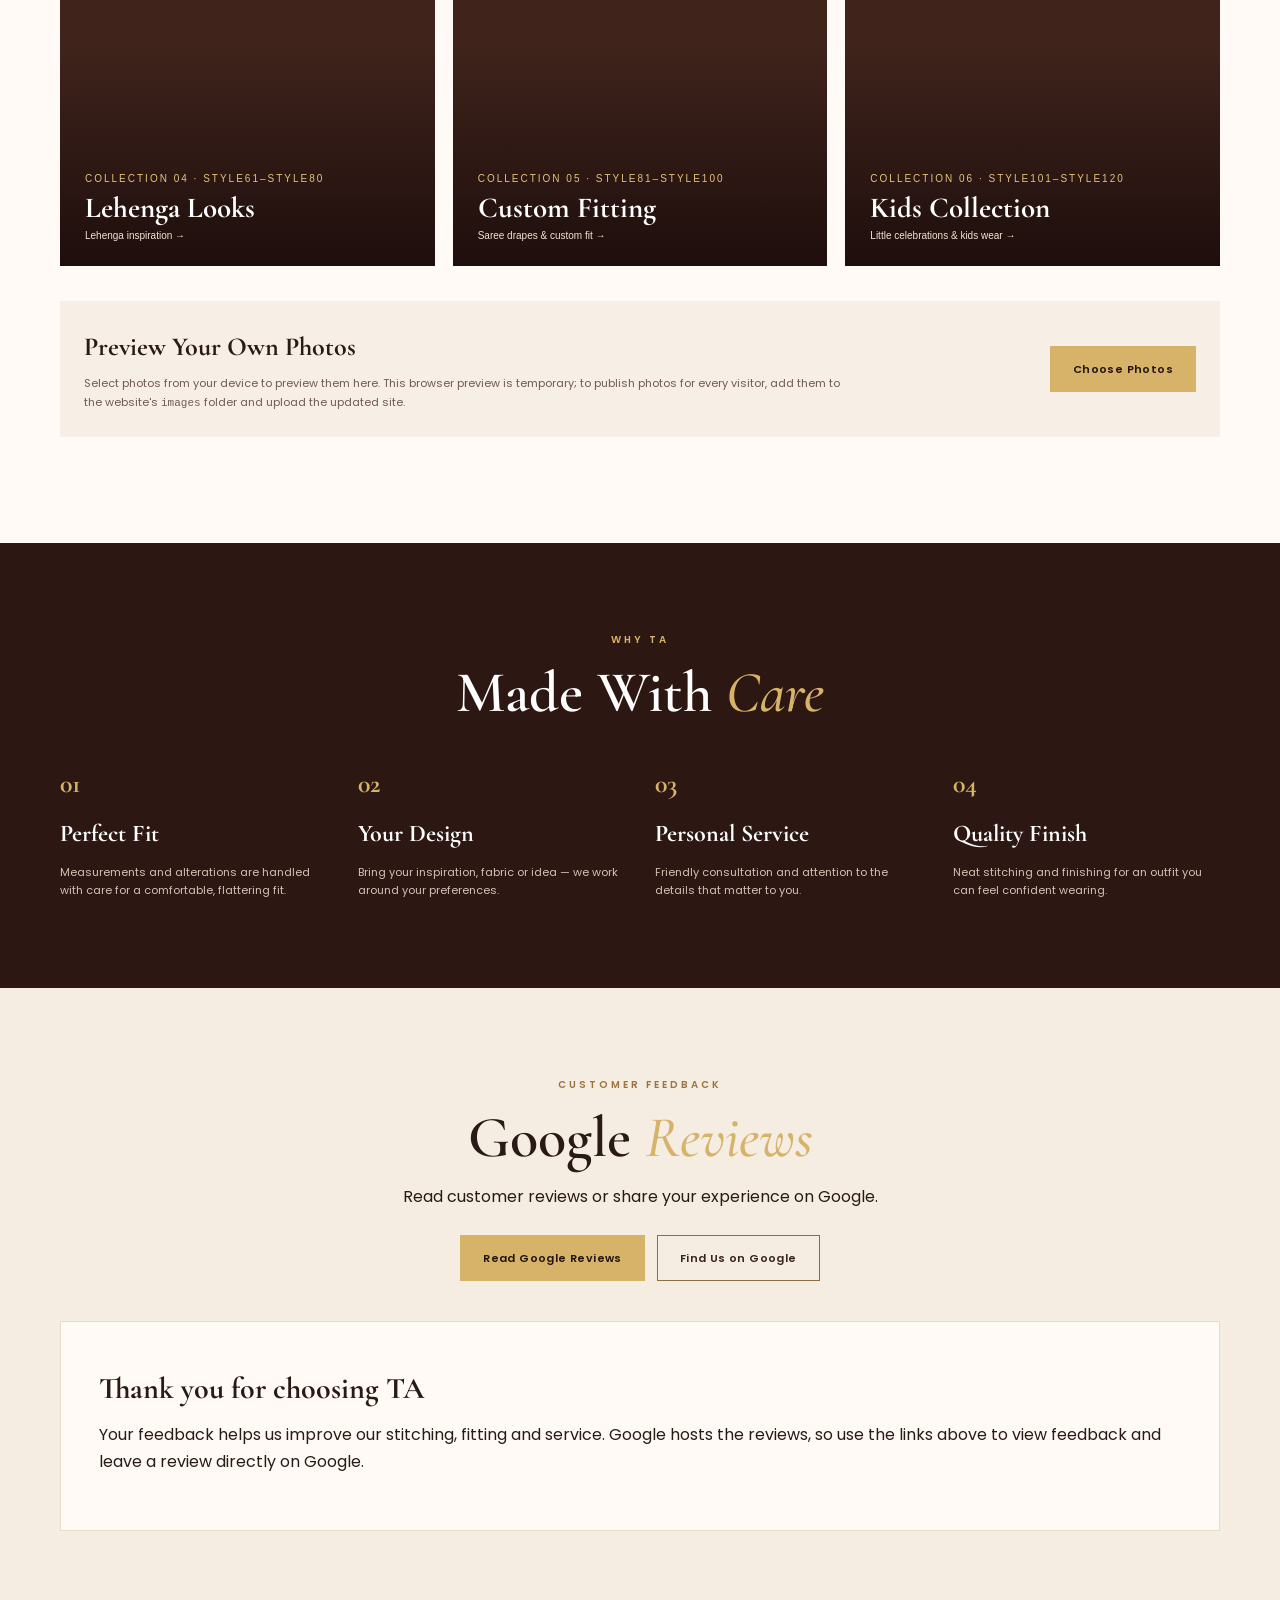
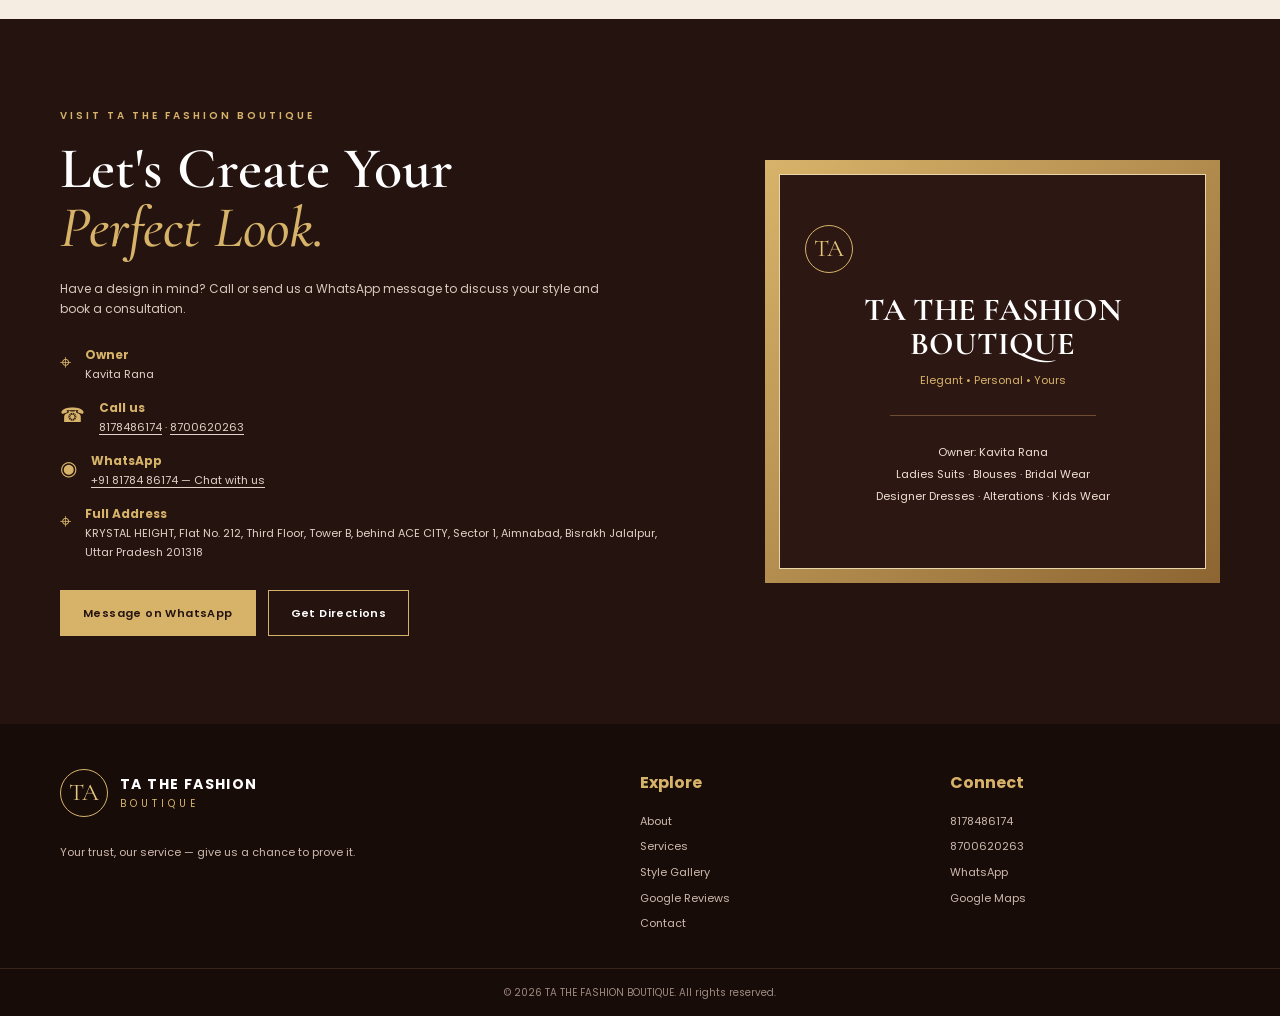
==== commit b5d533bc: "Add files via upload" ====
--- a/index.html
+++ b/index.html
@@ -3,17 +3,17 @@
 <head>
   <meta charset="UTF-8">
   <meta name="viewport" content="width=device-width, initial-scale=1.0">
-  <meta name="description" content="TA The Fashion Boutique by Kavita Rana in Sector 1, Greater Noida offers ladies suit stitching, designer blouse stitching, bridal wear, lehengas, kurtis, kids wear and alterations. Contact us to discuss your design.">
+  <meta name="description" content="TA THE FASHION BOUTIQUE in Sector 1, Greater Noida, offers ladies suit stitching, designer blouse stitching, bridal wear, lehengas, kurtis, kids wear and clothing alterations. Contact Kavita Rana for custom tailoring.">
   <meta name="robots" content="index, follow, max-image-preview:large">
   <meta name="theme-color" content="#24130f">
   <link rel="canonical" href="https://tathefashionboutique-source.github.io/tathefashionboutique.github.io/">
   <meta property="og:type" content="website">
   <meta property="og:site_name" content="TA THE FASHION BOUTIQUE">
-  <meta property="og:title" content="TA The Fashion Boutique | Ladies Tailoring in Greater Noida">
-  <meta property="og:description" content="Custom ladies suits, designer blouses, bridal wear, lehengas, kurtis and alterations in Sector 1, Greater Noida.">
+  <meta property="og:title" content="TA THE FASHION BOUTIQUE | Ladies Tailoring & Bridal Wear in Greater Noida">
+  <meta property="og:description" content="Ladies suit and blouse stitching, bridal lehengas, kurtis, kids wear and clothing alterations in Sector 1, Greater Noida.">
   <meta property="og:url" content="https://tathefashionboutique-source.github.io/tathefashionboutique.github.io/">
   <meta name="twitter:card" content="summary">
-  <title>TA The Fashion Boutique | Ladies Tailor in Greater Noida</title>
+  <title>TA THE FASHION BOUTIQUE | Ladies Tailoring & Bridal Wear in Greater Noida</title>
   <script type="application/ld+json">
   {
     "@context": "https://schema.org",
@@ -51,7 +51,7 @@
     <button class="menu-btn" aria-label="Open menu" aria-expanded="false">☰</button>
     <nav class="nav" id="nav">
       <a href="#home">Home</a><a href="#about">About</a><a href="#services">Services</a>
-      <a href="#gallery">Style Gallery</a><a href="#reviews">Reviews</a><a href="#contact">Contact</a>
+      <a href="#gallery">Style Gallery</a><a href="#reviews">Google Reviews</a><a href="#contact">Contact</a>
       <a class="nav-cta" href="https://wa.me/918178486174?text=Hello%20TA%20THE%20FASHION%20BOUTIQUE%2C%20I%20would%20like%20to%20know%20more%20about%20your%20services." target="_blank" rel="noopener">WhatsApp</a>
     </nav>
   </div>
@@ -114,32 +114,15 @@
 
 
   <section class="section reviews" id="reviews"><div class="container">
-    <div class="section-heading"><p class="eyebrow dark">YOUR EXPERIENCE MATTERS</p><h2>Reviews & <em>Ratings</em></h2>
-      <p>See customer feedback on Google, or share your experience with TA THE FASHION BOUTIQUE.</p>
+    <div class="section-heading"><p class="eyebrow dark">CUSTOMER FEEDBACK</p><h2>Google <em>Reviews</em></h2>
+      <p>Read customer reviews or share your experience on Google.</p>
       <div class="review-actions">
         <a class="btn btn-gold" href="https://www.google.com/maps/search/?api=1&query=TA+THE+FASHION+BOUTIQUE+Kavita+Rana+Sector+1+Greater+Noida" target="_blank" rel="noopener">Read Google Reviews</a>
-        <a class="btn btn-outline-dark" href="https://www.google.com/maps/search/?api=1&query=TA+THE+FASHION+BOUTIQUE+Kavita+Rana+Sector+1+Greater+Noida" target="_blank" rel="noopener">Rate us on Google</a>
+        <a class="btn btn-outline-dark" href="https://www.google.com/maps/search/?api=1&query=TA+THE+FASHION+BOUTIQUE+Kavita+Rana+Sector+1+Greater+Noida" target="_blank" rel="noopener">Find Us on Google</a>
       </div>
     </div>
-    <div class="review-layout">
-      <div class="review-note"><span class="review-stars" aria-hidden="true">★★★★★</span><h3>Thank you for choosing TA</h3>
-        <p>Your feedback helps us improve our stitching, fitting and service. Google-hosted reviews can be read and posted using the buttons above.</p>
-        <p class="review-small">Google reviews are hosted by Google and are not automatically embedded on this site. To display live Google reviews here, the exact Google Business Profile review link or Place ID is needed.</p>
-      </div>
-      <form class="review-form" id="reviewForm">
-        <h3>Share your feedback</h3>
-        <label for="reviewName">Your name</label>
-        <input id="reviewName" name="reviewName" type="text" maxlength="80" placeholder="Enter your name" required>
-        <label for="reviewRating">Your rating</label>
-        <select id="reviewRating" name="reviewRating" required>
-          <option value="">Choose a rating</option><option value="5">★★★★★ — Excellent (5)</option><option value="4">★★★★☆ — Very good (4)</option><option value="3">★★★☆☆ — Good (3)</option><option value="2">★★☆☆☆ — Fair (2)</option><option value="1">★☆☆☆☆ — Poor (1)</option>
-        </select>
-        <label for="reviewComment">Your comment</label>
-        <textarea id="reviewComment" name="reviewComment" rows="4" maxlength="1000" placeholder="Tell us about your experience..." required></textarea>
-        <button class="btn btn-gold" type="submit">Send Feedback on WhatsApp</button>
-        <p class="review-small">Your feedback will be sent to the boutique through WhatsApp for review. It will not be published publicly on the website automatically.</p>
-        <p class="review-success" id="reviewSuccess" role="status" aria-live="polite"></p>
-      </form>
+    <div class="review-note"><h3>Thank you for choosing TA</h3>
+      <p>Your feedback helps us improve our stitching, fitting and service. Google hosts the reviews, so use the links above to view feedback and leave a review directly on Google.</p>
     </div>
   </div></section>
 
@@ -157,7 +140,7 @@
 </main>
 <footer><div class="container footer-grid">
   <div><a class="brand footer-brand" href="#home"><span class="brand-mark">TA</span><span><strong>TA THE FASHION</strong><small>BOUTIQUE</small></span></a><p>Your trust, our service — give us a chance to prove it.</p></div>
-  <div><h4>Explore</h4><a href="#about">About</a><a href="#services">Services</a><a href="#gallery">Style Gallery</a><a href="#reviews">Reviews</a><a href="#contact">Contact</a></div>
+  <div><h4>Explore</h4><a href="#about">About</a><a href="#services">Services</a><a href="#gallery">Style Gallery</a><a href="#reviews">Google Reviews</a><a href="#contact">Contact</a></div>
   <div><h4>Connect</h4><a href="tel:+918178486174">8178486174</a><a href="tel:+918700620263">8700620263</a><a href="https://wa.me/918178486174" target="_blank" rel="noopener">WhatsApp</a><a href="https://www.google.com/maps/search/?api=1&query=KRYSTAL+HEIGHT+Flat+212+Tower+B+behind+ACE+CITY+Sector+1+Aimnabad+Bisrakh+Jalalpur+Uttar+Pradesh+201318" target="_blank" rel="noopener">Google Maps</a></div>
 </div><div class="copyright">© <span id="year"></span> TA THE FASHION BOUTIQUE. All rights reserved.</div></footer>
 <a class="floating-wa" href="https://wa.me/918178486174?text=Hello%20TA%20THE%20FASHION%20BOUTIQUE" target="_blank" rel="noopener" aria-label="Chat on WhatsApp">◉</a>
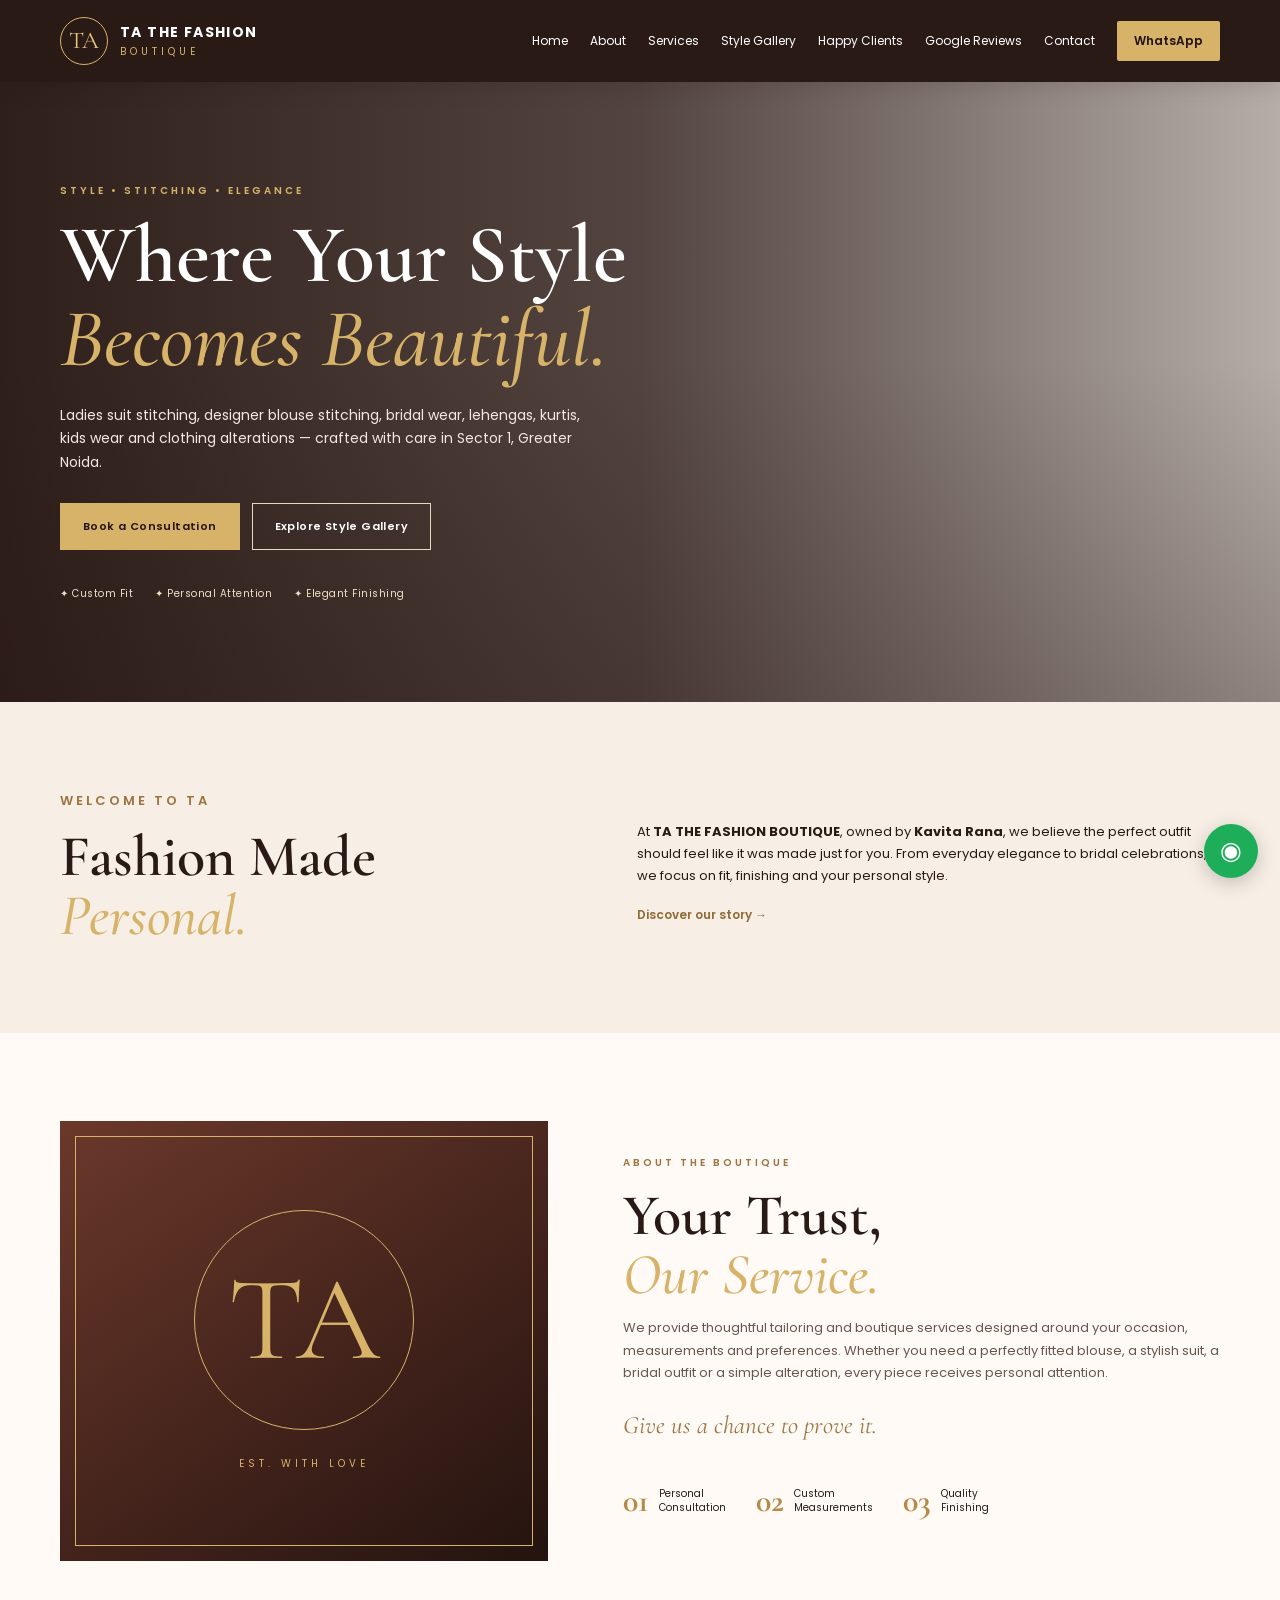
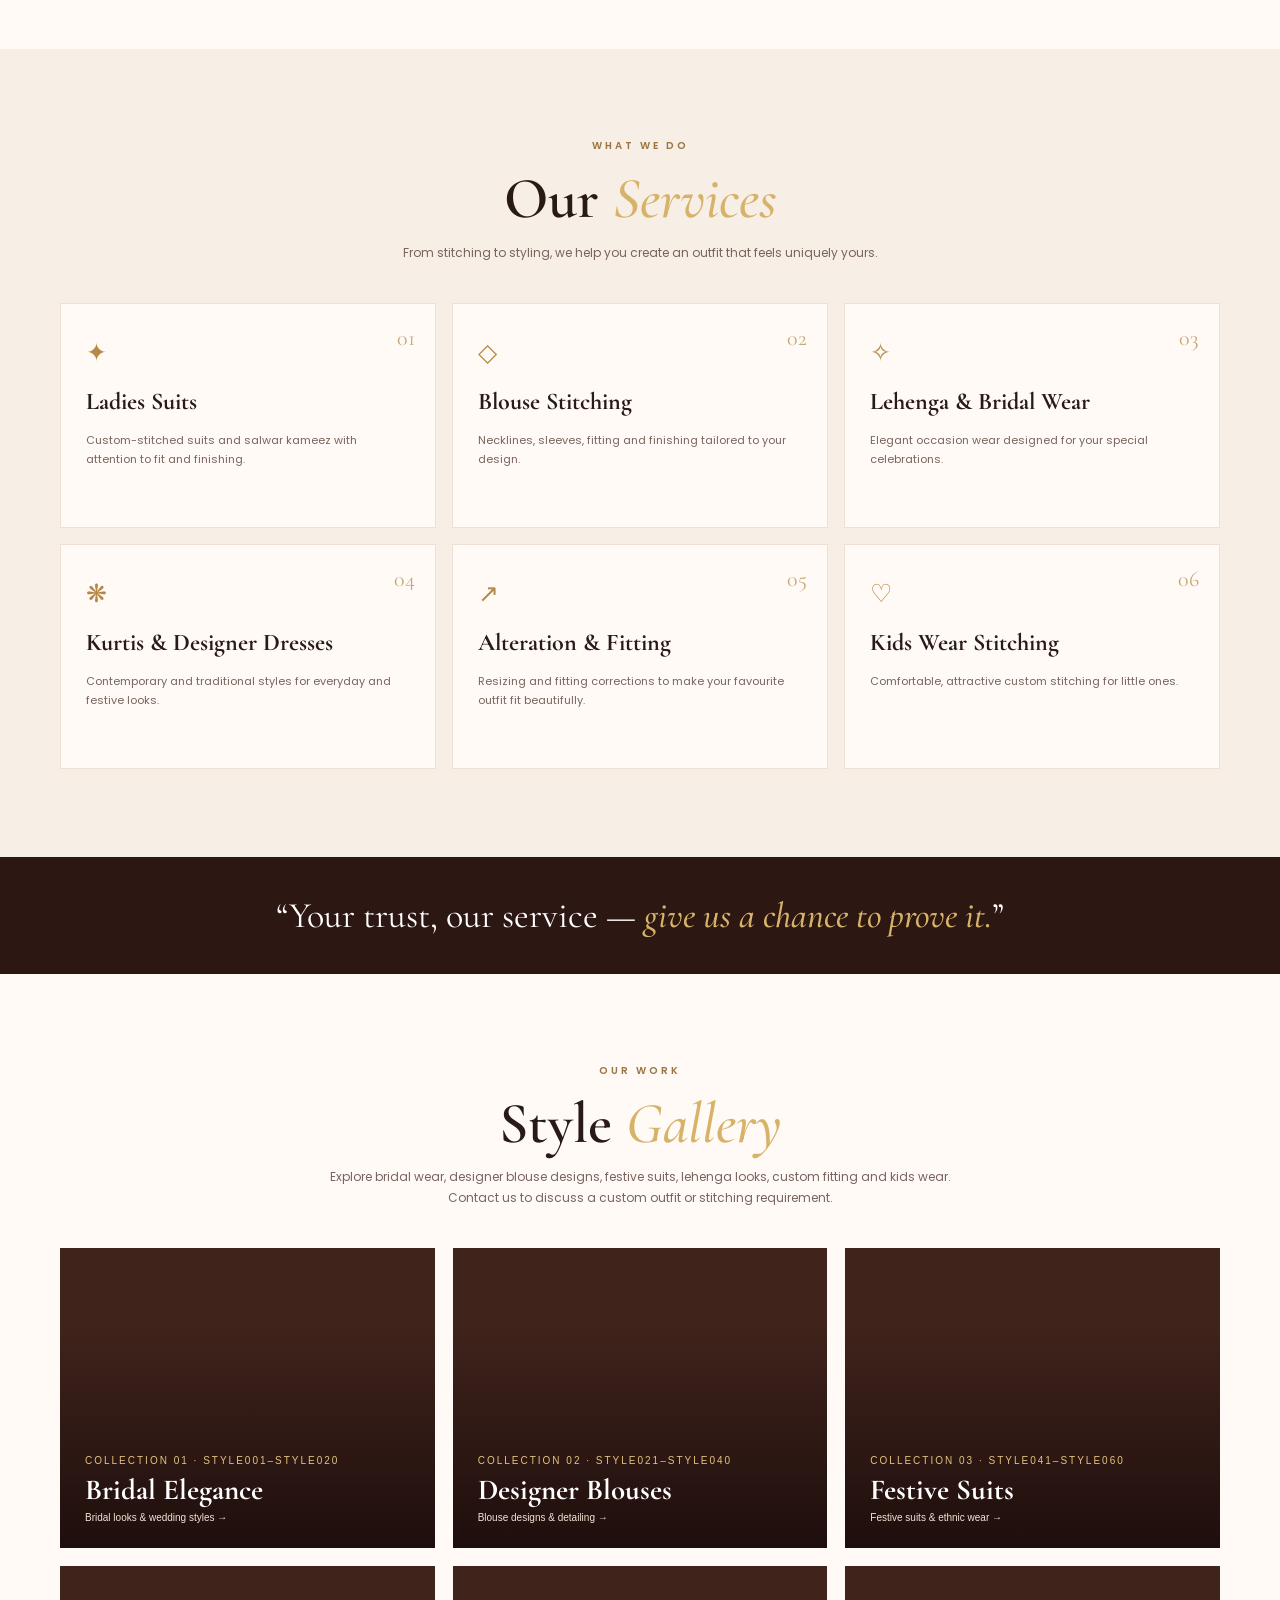
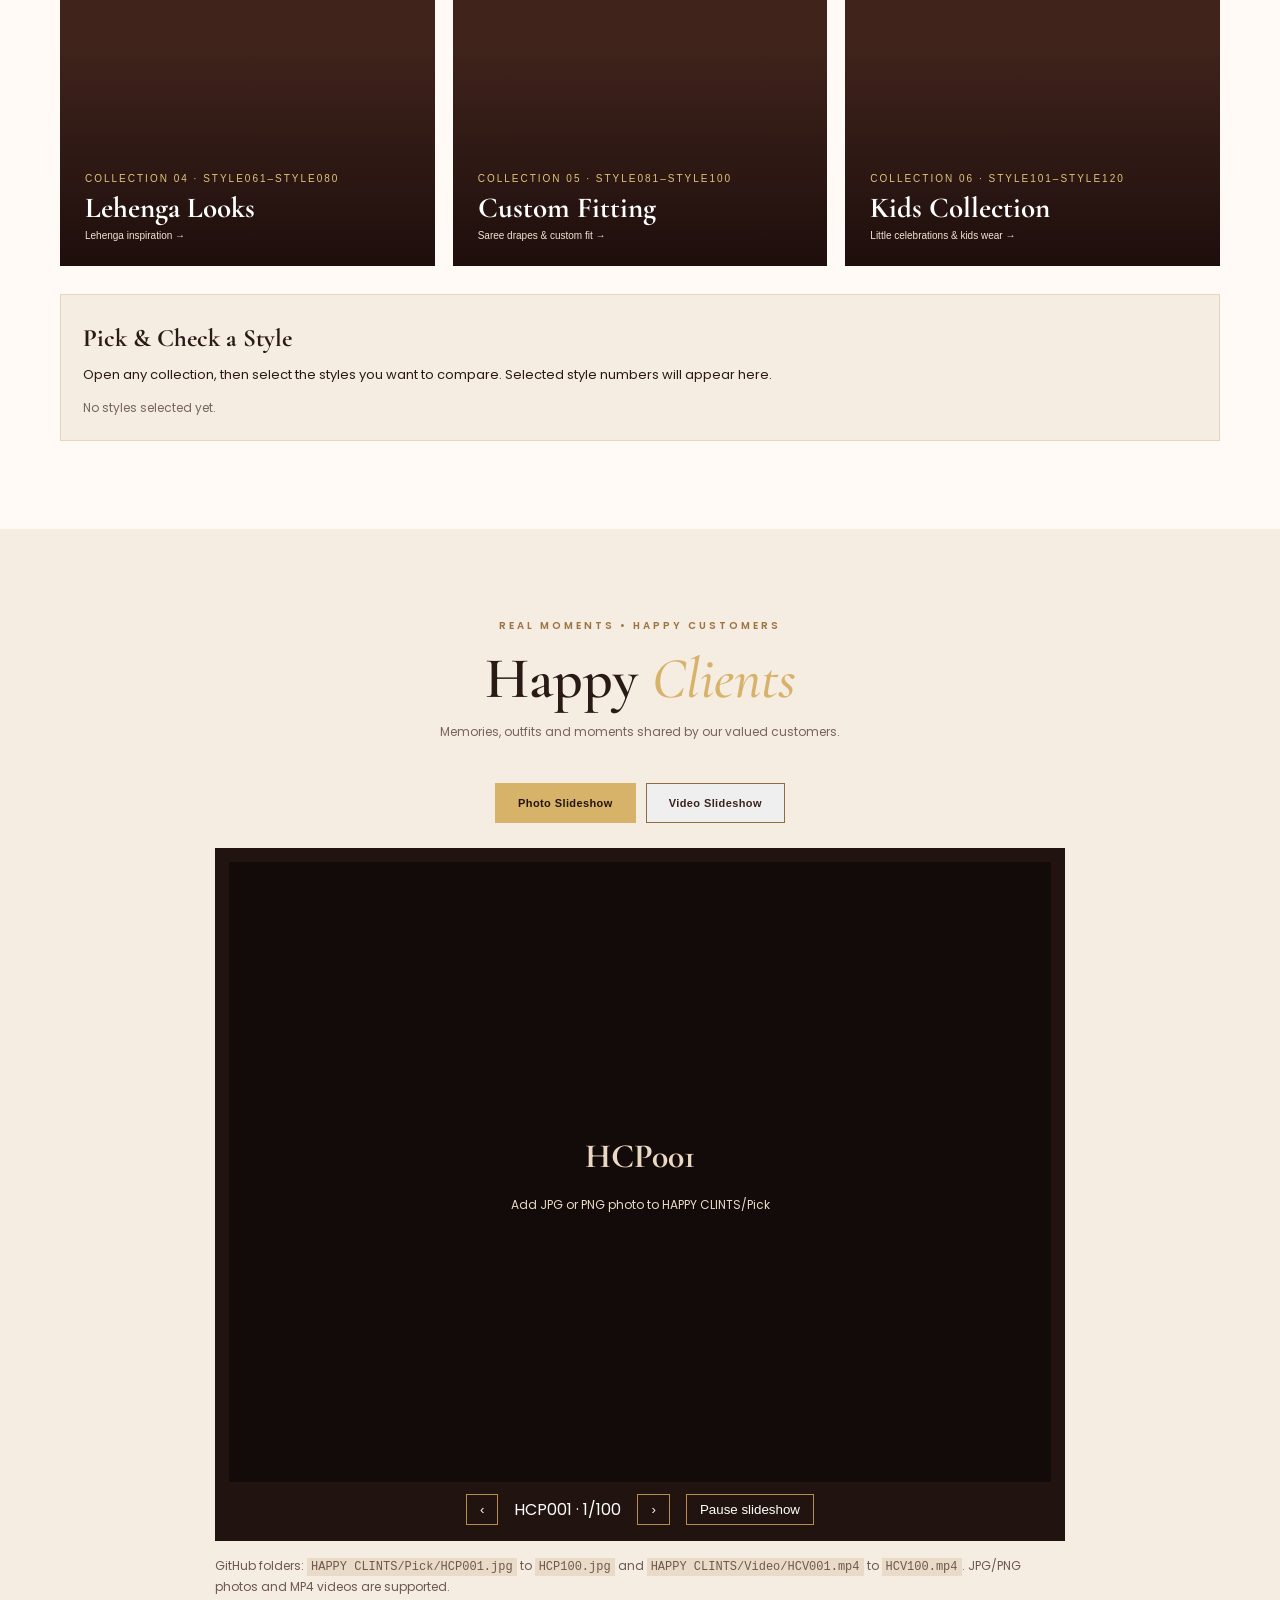
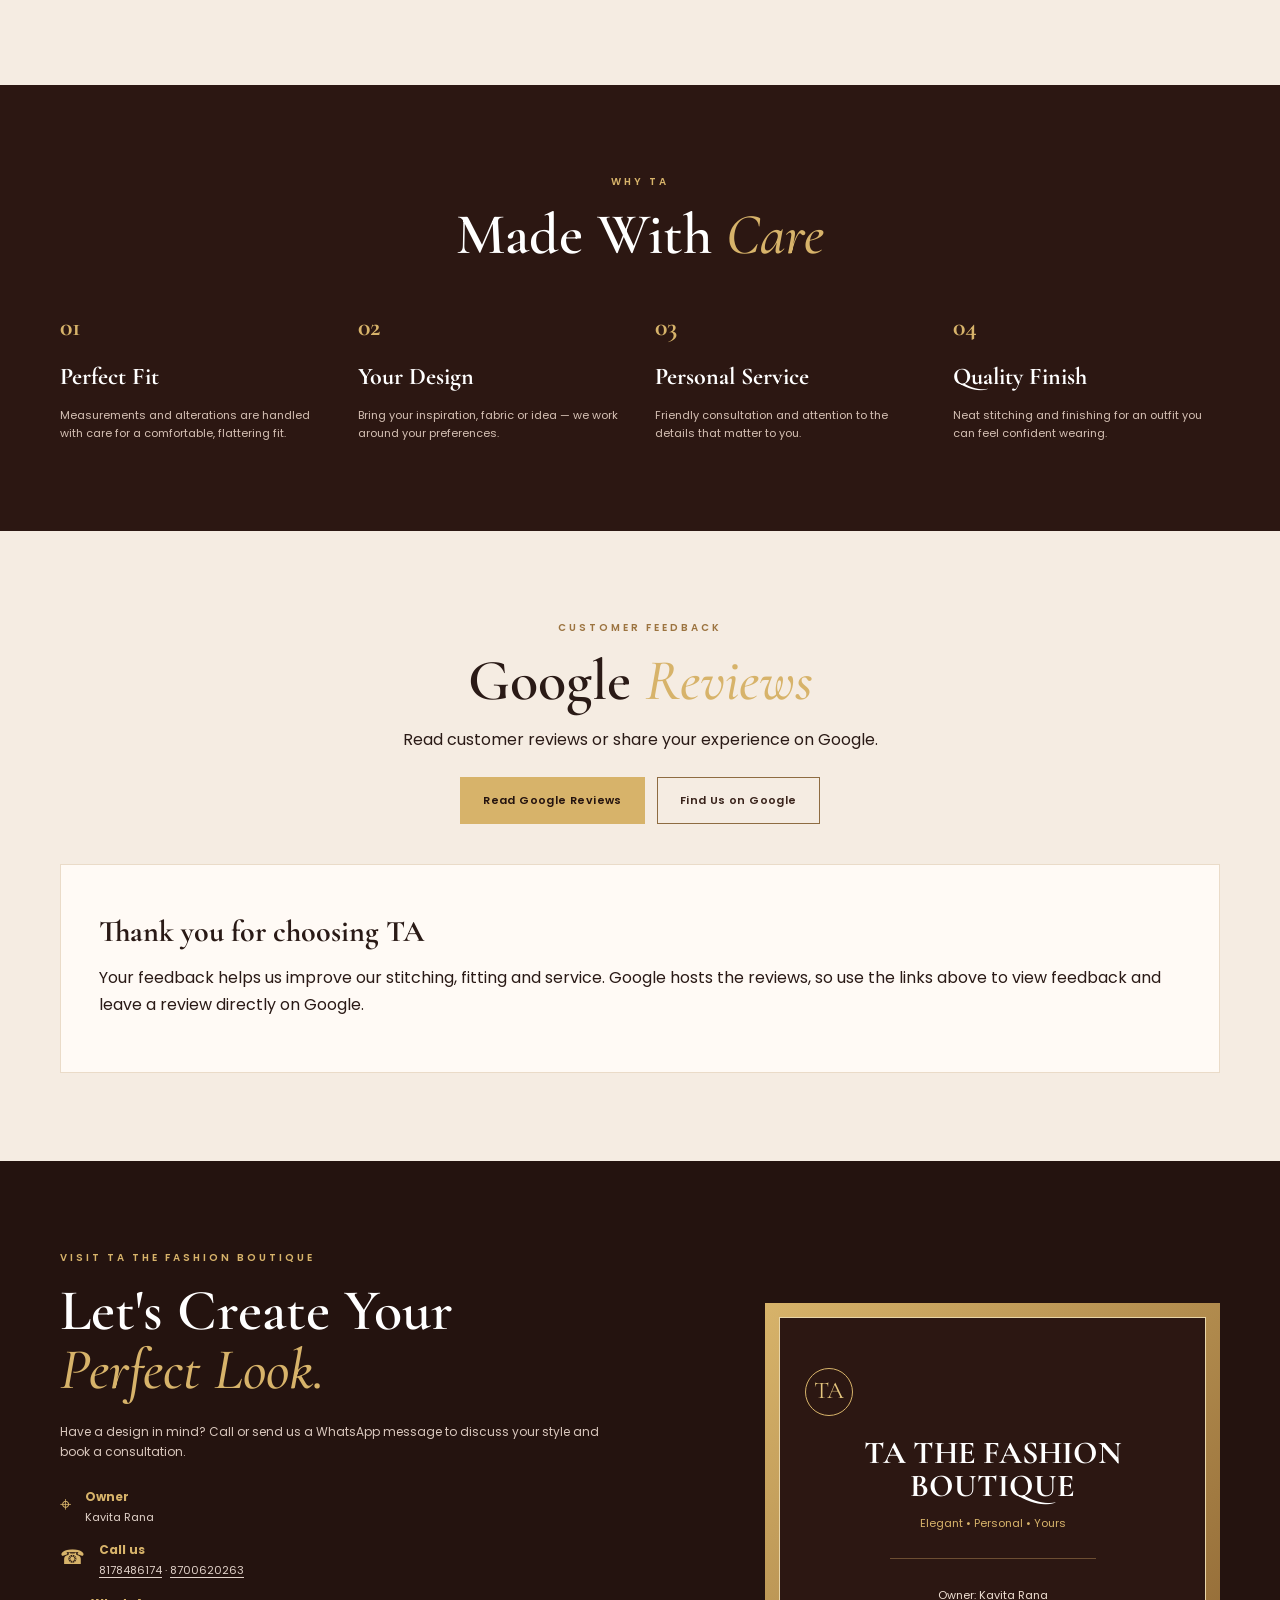
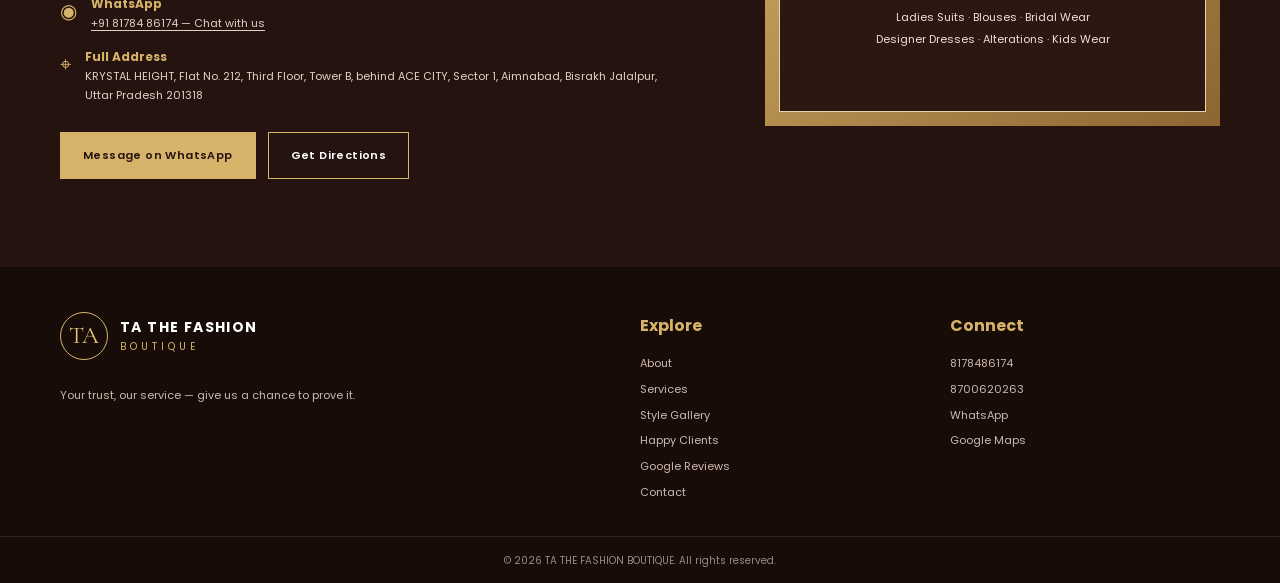
==== commit e68aa6ea: "Add files via upload" ====
--- a/index.html
+++ b/index.html
@@ -51,7 +51,7 @@
     <button class="menu-btn" aria-label="Open menu" aria-expanded="false">☰</button>
     <nav class="nav" id="nav">
       <a href="#home">Home</a><a href="#about">About</a><a href="#services">Services</a>
-      <a href="#gallery">Style Gallery</a><a href="#reviews">Google Reviews</a><a href="#contact">Contact</a>
+      <a href="#gallery">Style Gallery</a><a href="#happy-clients">Happy Clients</a><a href="#reviews">Google Reviews</a><a href="#contact">Contact</a>
       <a class="nav-cta" href="https://wa.me/918178486174?text=Hello%20TA%20THE%20FASHION%20BOUTIQUE%2C%20I%20would%20like%20to%20know%20more%20about%20your%20services." target="_blank" rel="noopener">WhatsApp</a>
     </nav>
   </div>
@@ -100,11 +100,14 @@
   <section class="section gallery" id="gallery"><div class="container">
     <div class="section-heading"><p class="eyebrow dark">OUR WORK</p><h2>Style <em>Gallery</em></h2><p>Explore bridal wear, designer blouse designs, festive suits, lehenga looks, custom fitting and kids wear. Contact us to discuss a custom outfit or stitching requirement.</p></div>
     <div class="gallery-grid" id="categoryGrid"></div>
-    <div class="upload-panel">
-      <div><h3>Preview Your Own Photos</h3><p>Select photos from your device to preview them here. This browser preview is temporary; to publish photos for every visitor, add them to the website's <code>images</code> folder and upload the updated site.</p></div>
-      <label class="btn btn-gold upload-btn">Choose Photos<input id="photoUpload" type="file" accept="image/*" multiple hidden></label>
-    </div>
-    <div id="uploadPreview" class="style-grid upload-preview" aria-live="polite"></div>
+    <div class="style-select-note"><strong>Pick &amp; Check a Style</strong><p>Open any collection, then select the styles you want to compare. Selected style numbers will appear here.</p><div id="selectedStyles" class="selected-styles" aria-live="polite">No styles selected yet.</div></div>
+  </div></section>
+
+  <section class="section happy-clients" id="happy-clients"><div class="container">
+    <div class="section-heading"><p class="eyebrow dark">REAL MOMENTS • HAPPY CUSTOMERS</p><h2>Happy <em>Clients</em></h2><p>Memories, outfits and moments shared by our valued customers.</p></div>
+    <div class="happy-tabs" role="group" aria-label="Choose happy clients media"><button type="button" class="btn btn-gold active" id="clientPhotosBtn">Photo Slideshow</button><button type="button" class="btn btn-outline-dark" id="clientVideosBtn">Video Slideshow</button></div>
+    <div class="client-slideshow" id="clientSlideshow"><div class="client-media-stage" id="clientMediaStage"><div class="client-empty"><strong>Happy Clients</strong><span>Add photos to HAPPY CLINTS/Pick</span></div></div><div class="client-slide-controls"><button type="button" id="clientPrev" aria-label="Previous slide">‹</button><span id="clientSlideLabel">HCP001</span><button type="button" id="clientNext" aria-label="Next slide">›</button><button type="button" id="clientPlay" aria-pressed="true">Pause slideshow</button></div></div>
+    <p class="client-folder-help">GitHub folders: <code>HAPPY CLINTS/Pick/HCP001.jpg</code> to <code>HCP100.jpg</code> and <code>HAPPY CLINTS/Video/HCV001.mp4</code> to <code>HCV100.mp4</code>. JPG/PNG photos and MP4 videos are supported.</p>
   </div></section>
 
   <section class="section why"><div class="container">
@@ -140,7 +143,7 @@
 </main>
 <footer><div class="container footer-grid">
   <div><a class="brand footer-brand" href="#home"><span class="brand-mark">TA</span><span><strong>TA THE FASHION</strong><small>BOUTIQUE</small></span></a><p>Your trust, our service — give us a chance to prove it.</p></div>
-  <div><h4>Explore</h4><a href="#about">About</a><a href="#services">Services</a><a href="#gallery">Style Gallery</a><a href="#reviews">Google Reviews</a><a href="#contact">Contact</a></div>
+  <div><h4>Explore</h4><a href="#about">About</a><a href="#services">Services</a><a href="#gallery">Style Gallery</a><a href="#happy-clients">Happy Clients</a><a href="#reviews">Google Reviews</a><a href="#contact">Contact</a></div>
   <div><h4>Connect</h4><a href="tel:+918178486174">8178486174</a><a href="tel:+918700620263">8700620263</a><a href="https://wa.me/918178486174" target="_blank" rel="noopener">WhatsApp</a><a href="https://www.google.com/maps/search/?api=1&query=KRYSTAL+HEIGHT+Flat+212+Tower+B+behind+ACE+CITY+Sector+1+Aimnabad+Bisrakh+Jalalpur+Uttar+Pradesh+201318" target="_blank" rel="noopener">Google Maps</a></div>
 </div><div class="copyright">© <span id="year"></span> TA THE FASHION BOUTIQUE. All rights reserved.</div></footer>
 <a class="floating-wa" href="https://wa.me/918178486174?text=Hello%20TA%20THE%20FASHION%20BOUTIQUE" target="_blank" rel="noopener" aria-label="Chat on WhatsApp">◉</a>
--- a/style.css
+++ b/style.css
@@ -17,3 +17,6 @@
 .review-form button{align-self:flex-start;margin-top:8px}
 .review-success{font-size:12px;color:#4c6a3d;margin:0}
 @media(max-width:760px){.review-layout{grid-template-columns:1fr}.review-form button{width:100%}.review-actions .btn{width:100%}}
+
+/* Style selection and Happy Clients slideshow */
+.style-select-note{margin-top:28px;padding:22px;background:#f5ece2;border:1px solid #e6d4bf}.style-select-note strong{font-family:"Cormorant Garamond",serif;font-size:25px}.style-select-note p{margin:4px 0 12px;font-size:13px}.selected-styles{display:flex;gap:8px;flex-wrap:wrap;align-items:center;font-size:12px;color:#76665d}.selected-style-chip{border:1px solid #b88b46;background:#fffaf5;color:#39231b;padding:7px 10px;cursor:pointer}.style-card{position:relative}.style-card.is-selected{outline:4px solid #bd8b32;outline-offset:-4px}.style-card.is-selected:after{content:"✓ SELECTED";position:absolute;top:8px;left:8px;background:#bd8b32;color:#fff;padding:5px 7px;font-size:9px;letter-spacing:1px}.happy-clients{background:#f5ece2}.happy-tabs{display:flex;justify-content:center;gap:10px;flex-wrap:wrap;margin:25px 0}.happy-tabs button{cursor:pointer}.client-slideshow{max-width:850px;margin:0 auto;background:#21130f;padding:14px}.client-media-stage{height:clamp(280px,60vw,620px);display:flex;align-items:center;justify-content:center;background:#130b09;overflow:hidden}.client-photo,.client-video{width:100%;height:100%;object-fit:contain}.client-empty{display:flex;flex-direction:column;align-items:center;justify-content:center;text-align:center;gap:10px;padding:25px;color:#ead8c3;min-height:220px}.client-empty strong{font-family:"Cormorant Garamond",serif;font-size:34px}.client-empty span{font-size:12px}.client-slide-controls{display:flex;align-items:center;justify-content:center;gap:16px;padding:12px 0 2px;color:#fff;flex-wrap:wrap}.client-slide-controls button{border:1px solid #b88b46;background:transparent;color:#fff;padding:7px 13px;cursor:pointer}.client-slide-controls button:hover{background:#bd8b32}.client-folder-help{max-width:850px;margin:15px auto 0;font-size:12px;color:#6d594e;overflow-wrap:anywhere}.client-folder-help code{background:#eadbc8;padding:2px 4px}@media(max-width:650px){.client-slide-controls{gap:8px}.client-media-stage{height:380px}.style-select-note{padding:16px}}
